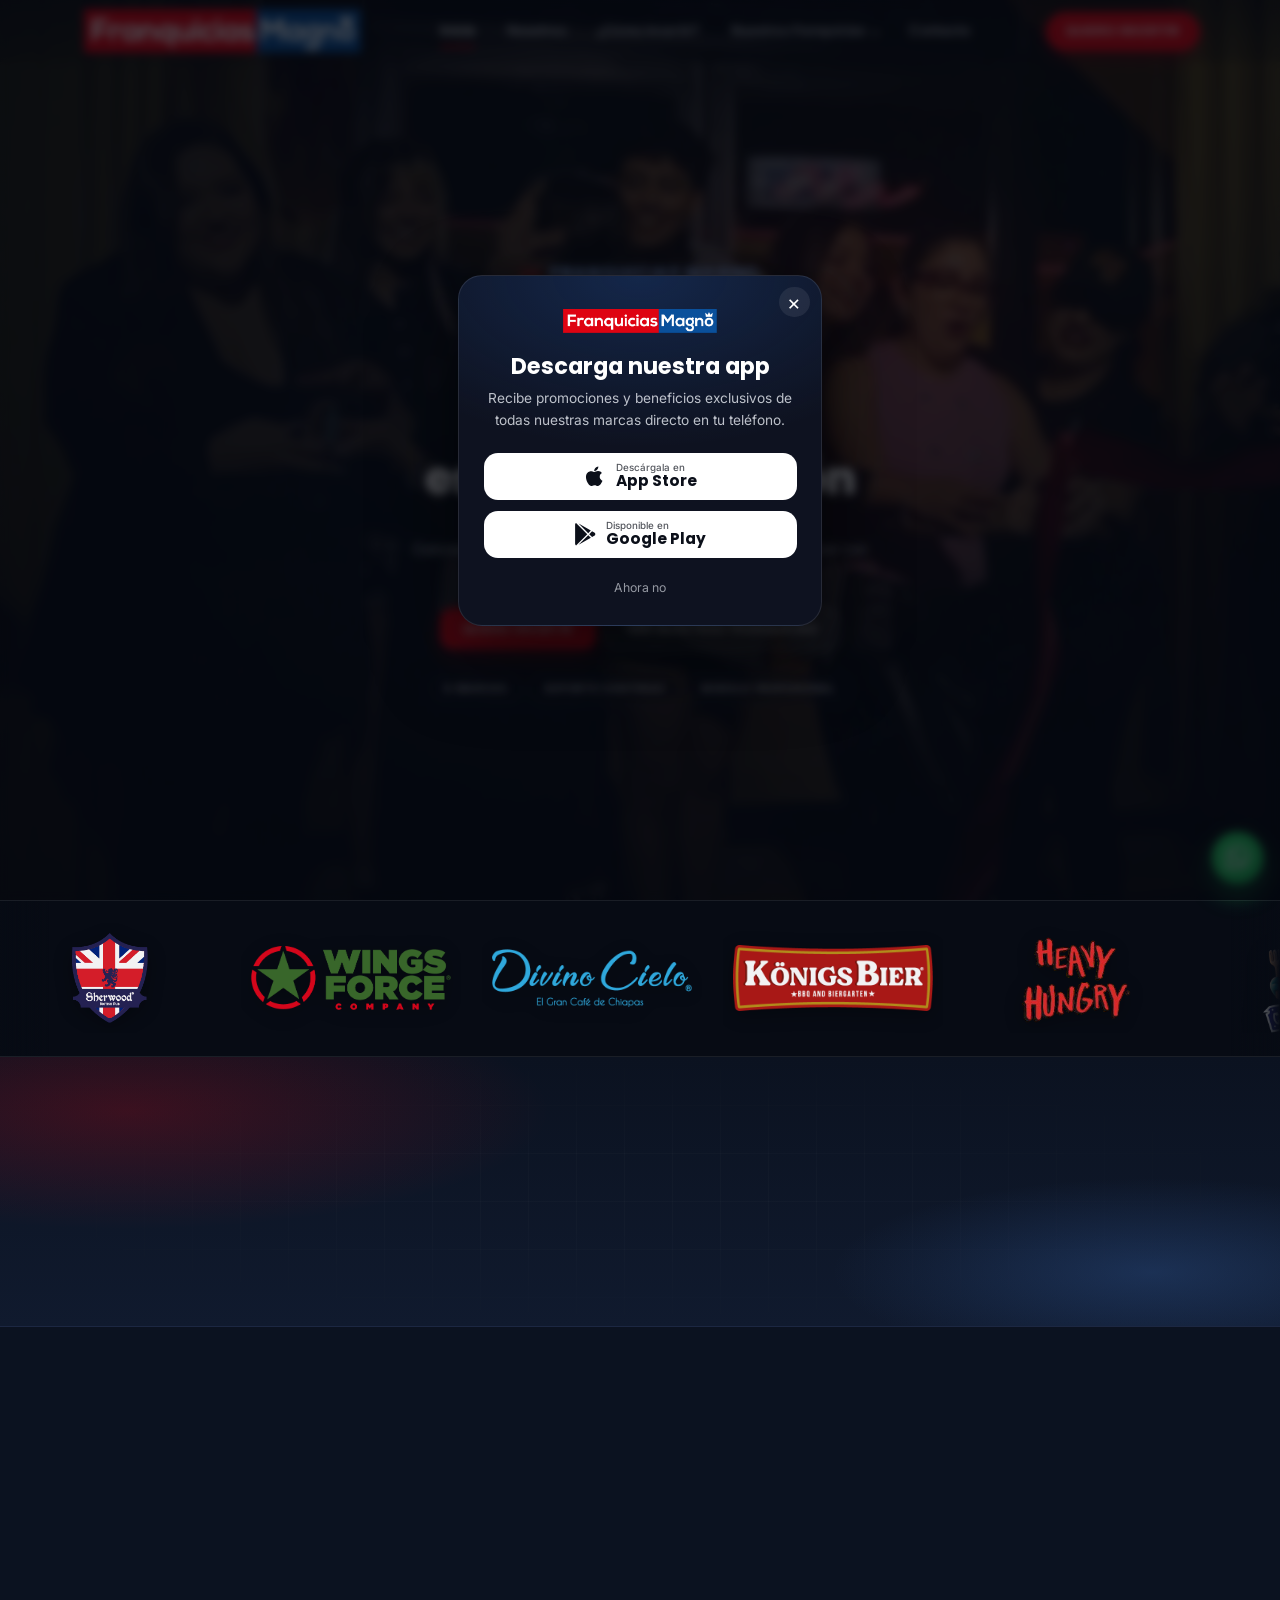
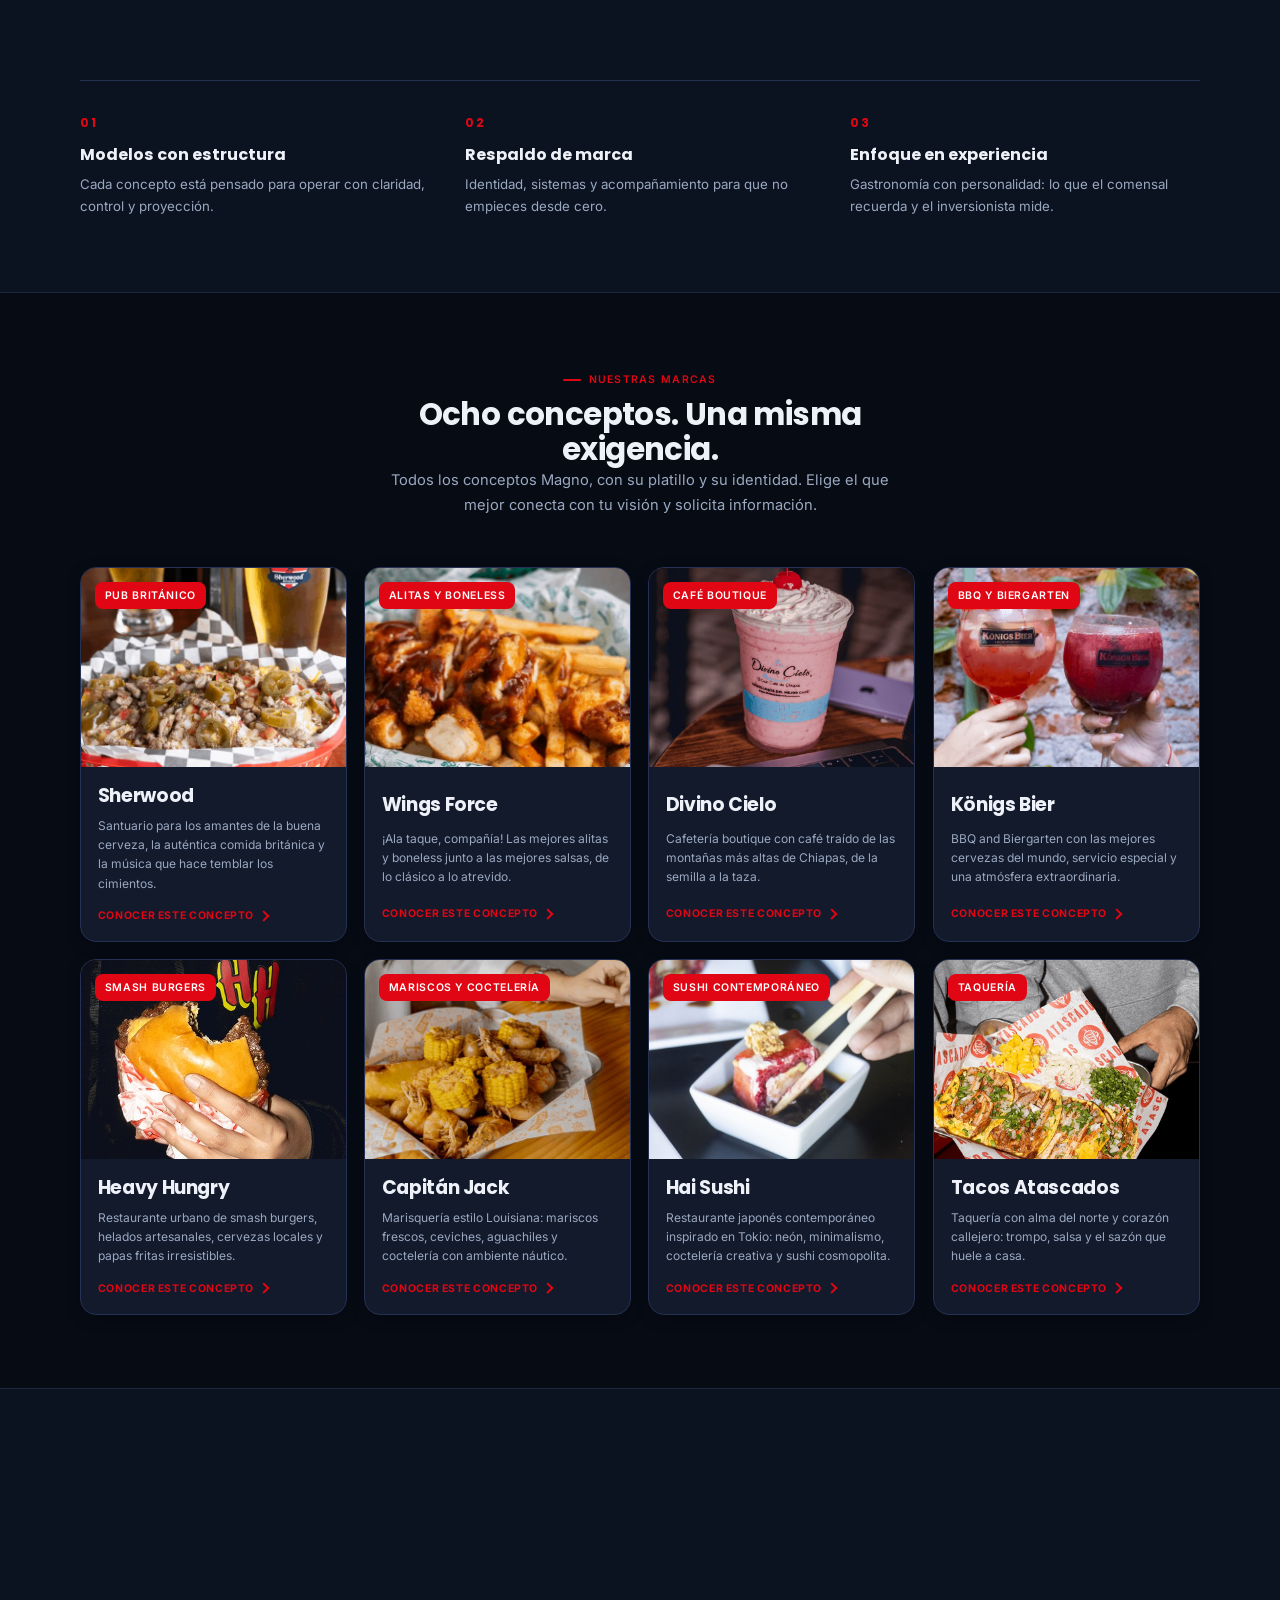
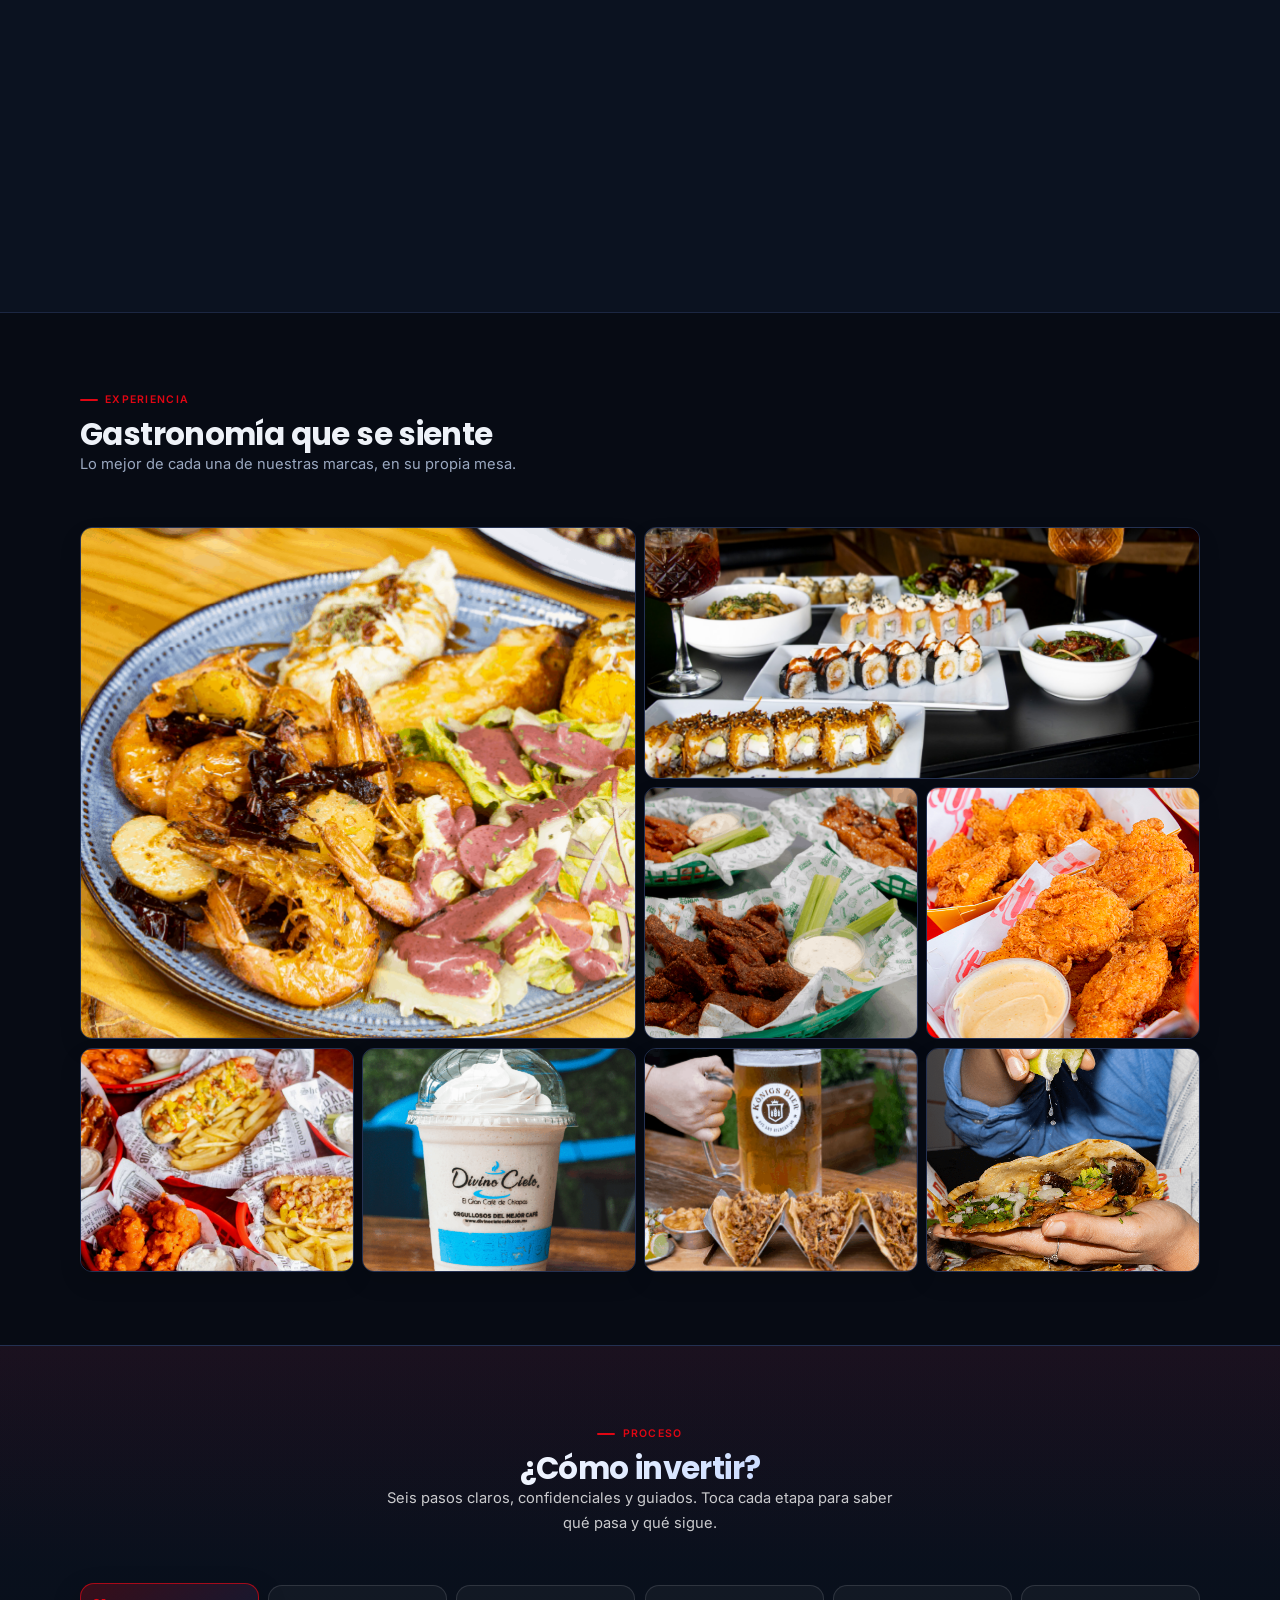
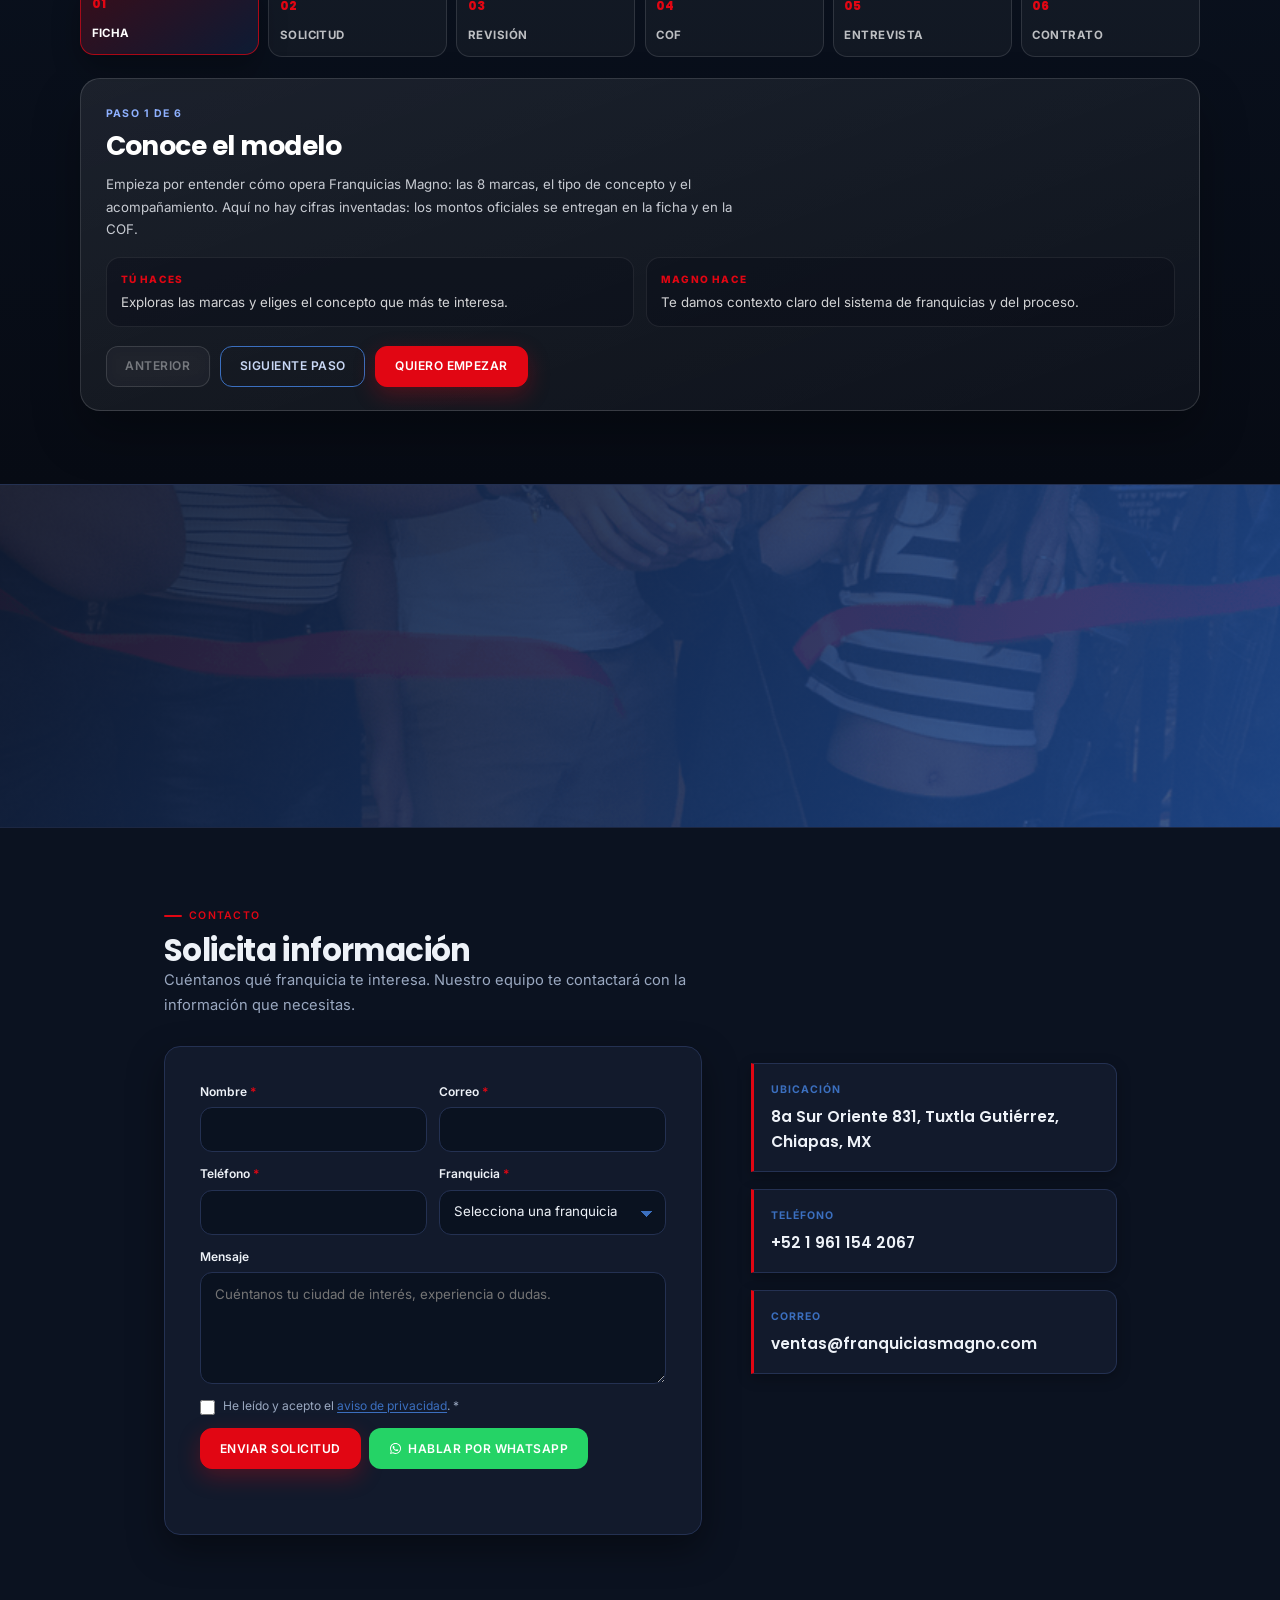
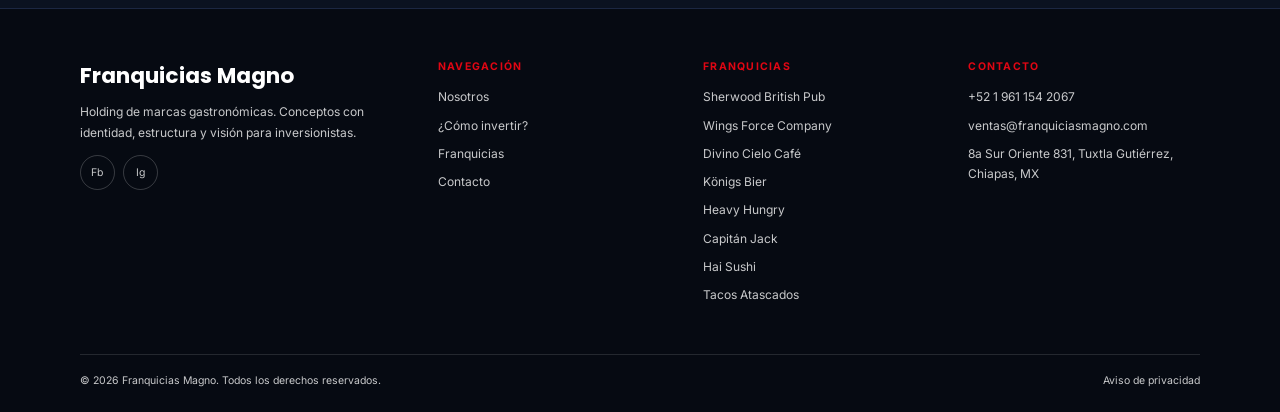
==== index.html @ da2bb9a5 "Sitio Franquicias Magno: inicio, 8 franquicias, popups de inversion y app Co-authored-by: Cursor <cu" ====
<!DOCTYPE html>
<html lang="es">
  <head>
    <meta charset="UTF-8" />
    <meta name="viewport" content="width=device-width, initial-scale=1" />
    <title>Franquicias Magno | Invierte en conceptos gastronómicos con identidad</title>
    <meta
      name="description"
      content="Franquicias Magno: holding de marcas gastronómicas con conceptos innovadores, estructura profesional y acompañamiento. Descubre 8 franquicias y solicita información."
    />
    <link rel="canonical" href="https://franquiciasmagno.com/" />

    <meta property="og:locale" content="es_ES" />
    <meta property="og:type" content="website" />
    <meta property="og:title" content="Franquicias Magno | Conceptos gastronómicos para invertir" />
    <meta
      property="og:description"
      content="Descubre marcas con identidad, estructura y visión. Solicita información sobre nuestras franquicias."
    />
    <meta property="og:url" content="https://franquiciasmagno.com/" />
    <meta property="og:site_name" content="Franquicias Magno" />
    <meta property="og:image" content="https://franquiciasmagno.com/wp-content/uploads/2025/05/Franquicias-Magno-logo-2.png" />

    <meta name="twitter:card" content="summary_large_image" />
    <meta name="twitter:title" content="Franquicias Magno" />
    <meta
      name="twitter:description"
      content="Invierte en una franquicia con identidad, estructura y visión."
    />

    <link rel="stylesheet" href="css/style.css?v=22" />
    <link rel="stylesheet" href="css/components.css?v=45" />
    <link rel="stylesheet" href="css/brands.css?v=49" />
    <link rel="stylesheet" href="css/motion.css?v=26" />
    <link rel="stylesheet" href="css/responsive.css?v=23" />
    <link rel="icon" href="assets/logos/magno-mark.png" type="image/png" />
    <link rel="preload" as="image" href="assets/images/hero/foto-inicio.png" />
    <script type="application/ld+json">
      {
        "@context": "https://schema.org",
        "@type": "Organization",
        "name": "Franquicias Magno",
        "url": "https://franquiciasmagno.com/",
        "email": "ventas@franquiciasmagno.com",
        "telephone": "+52-1-961-154-2067",
        "address": {
          "@type": "PostalAddress",
          "streetAddress": "8a Sur Oriente 831",
          "addressLocality": "Tuxtla Gutiérrez",
          "addressRegion": "Chiapas",
          "addressCountry": "MX"
        }
      }
    </script>
  </head>
  <body data-path-depth="0">
    <a class="skip-link" href="#contenido">Saltar al contenido</a>

    <header class="site-header" data-header>
      <div class="site-header__inner">
        <a class="site-header__logo" href="index.html" aria-label="Franquicias Magno — Inicio">
          <img class="site-header__logo-img" src="assets/logos/magno-logo.png" alt="Franquicias Magno" width="220" height="40" />
        </a>

        <nav class="site-nav" aria-label="Principal">
          <a class="site-nav__link" href="index.html" aria-current="page">Inicio</a>
          <a class="site-nav__link" href="#nosotros">Nosotros</a>
          <a class="site-nav__link" href="#proceso">¿Cómo invertir?</a>
          <div class="site-nav__item site-nav__item--mega" data-mega-trigger>
            <a class="site-nav__link" href="#franquicias" aria-expanded="false" aria-haspopup="true" aria-controls="mega-menu">
              Nuestras franquicias
              <span class="site-nav__chevron" aria-hidden="true"></span>
            </a>
            <div class="mega-menu" id="mega-menu" role="region" aria-label="Catálogo de franquicias">
              <div class="mega-menu__grid" data-mega-grid></div>
              <div class="mega-menu__footer">
                <p class="lead" style="margin:0;font-size:0.9rem">Ocho conceptos. Una estructura profesional.</p>
                <a class="btn btn--primary" href="#contacto" data-track="mega-cta">Quiero invertir</a>
              </div>
            </div>
          </div>
          <a class="site-nav__link" href="#contacto">Contacto</a>
        </nav>

        <a class="btn btn--primary site-header__cta" href="#contacto" data-track="header-cta" data-magnetic>Quiero invertir</a>

        <button
          class="nav-toggle"
          type="button"
          data-nav-toggle
          aria-expanded="false"
          aria-controls="mobile-nav"
          aria-label="Abrir menú"
        >
          <span class="nav-toggle__bar"></span>
        </button>
      </div>
    </header>

    <nav class="mobile-nav" id="mobile-nav" data-mobile-nav aria-label="Menú móvil">
      <ul class="mobile-nav__list">
        <li><a class="mobile-nav__link" href="index.html">Inicio</a></li>
        <li><a class="mobile-nav__link" href="#nosotros">Nosotros</a></li>
        <li><a class="mobile-nav__link" href="#proceso">¿Cómo invertir?</a></li>
        <li class="mobile-nav__item">
          <button class="mobile-nav__link" type="button" data-mobile-submenu-toggle aria-expanded="false">
            Nuestras franquicias
          </button>
          <div class="mobile-nav__sub" data-mobile-franchises></div>
        </li>
        <li><a class="mobile-nav__link" href="#contacto">Contacto</a></li>
      </ul>
      <div class="mobile-nav__cta">
        <a class="btn btn--primary" href="#contacto" data-track="mobile-cta">Quiero invertir</a>
        <a class="btn btn--whatsapp" href="#" data-whatsapp data-track="mobile-whatsapp">Hablar por WhatsApp</a>
      </div>
    </nav>

    <main id="contenido">
      <!-- HERO -->
      <section class="hero hero--immersive hero--cinematic" aria-labelledby="hero-title">
        <div class="hero__stage" data-tilt-stage>
          <div class="hero__glow hero__glow--red" aria-hidden="true"></div>
          <div class="hero__glow hero__glow--blue" aria-hidden="true"></div>
          <div class="hero__media" data-parallax>
            <video
              class="hero__video"
              autoplay
              muted
              loop
              playsinline
              preload="metadata"
              poster="assets/images/hero/foto-inicio.png"
              aria-hidden="true"
            >
              <source src="assets/images/hero/hero.webm" type="video/webm" />
            </video>
          </div>
        </div>
        <div class="hero__overlay hero__overlay--cinematic" aria-hidden="true">
          <span class="hero__vignette"></span>
          <span class="hero__grain"></span>
        </div>
        <div class="hero__panel hero__panel--cinematic">
          <div class="hero__content hero__content--animated hero__content--centered">
            <p class="hero__brand" data-hero-anim style="--hero-delay:0ms">Franquicias Magno</p>
            <h1 class="hero__title text-balance" id="hero-title" data-hero-anim style="--hero-delay:120ms">
              Invierte en una franquicia con identidad, estructura y visión
            </h1>
            <p class="hero__subtitle" data-hero-anim style="--hero-delay:260ms">
              Conceptos gastronómicos con estructura profesional para crecer con respaldo Magno.
            </p>
            <div class="btn-group btn-group--center" data-hero-anim style="--hero-delay:400ms">
              <a class="btn btn--primary btn--lg btn--pulse" href="#contacto" data-track="hero-invest" data-magnetic>Quiero invertir</a>
              <a class="btn btn--ghost btn--lg" href="#franquicias" data-track="hero-franchises">Ver nuestras franquicias</a>
            </div>
            <div class="hero__chips" data-hero-anim style="--hero-delay:560ms" aria-label="Resumen Magno">
              <span class="hero__chip">8 marcas</span>
              <span class="hero__chip">Soporte continuo</span>
              <span class="hero__chip">Modelo profesional</span>
            </div>
          </div>
        </div>
      </section>

      <!-- LOGOS CAROUSEL -->
      <section class="logo-marquee" aria-label="Nuestras marcas">
        <div class="logo-marquee__fade logo-marquee__fade--left" aria-hidden="true"></div>
        <div class="logo-marquee__fade logo-marquee__fade--right" aria-hidden="true"></div>
        <div class="logo-marquee__viewport">
          <div class="logo-marquee__track" data-logo-marquee></div>
        </div>
      </section>

      <!-- TRUST -->
      <section class="trust-bar" aria-label="Pilares de valor">
        <div class="container trust-bar__grid">
          <article class="trust-card" data-reveal data-tilt data-trust-tilt>
            <span class="trust-card__glow" aria-hidden="true"></span>
            <span class="trust-card__shine" aria-hidden="true"></span>
            <span class="trust-card__icon" aria-hidden="true">
              <svg viewBox="0 0 24 24" width="28" height="28" fill="none" stroke="currentColor" stroke-width="1.8">
                <path d="M4 7h16M4 12h10M4 17h14" />
                <circle cx="18" cy="12" r="2.2" fill="currentColor" stroke="none" />
              </svg>
            </span>
            <p class="trust-card__label">Diversidad de conceptos</p>
            <p class="trust-card__text">Ocho marcas con personalidades distintas para distintos perfiles de inversionista.</p>
          </article>
          <article class="trust-card" data-reveal data-tilt data-trust-tilt>
            <span class="trust-card__glow" aria-hidden="true"></span>
            <span class="trust-card__shine" aria-hidden="true"></span>
            <span class="trust-card__icon" aria-hidden="true">
              <svg viewBox="0 0 24 24" width="28" height="28" fill="none" stroke="currentColor" stroke-width="1.8">
                <path d="M12 3v4M8 8a4 4 0 1 0 8 0" />
                <path d="M6 20c1.2-3 3.2-4.5 6-4.5S16.8 17 18 20" />
                <path d="M4.5 14.5C3 13.8 2.2 12.4 2.2 10.8c0-2.1 1.6-3.8 3.7-3.8.4 0 .8.1 1.2.2" />
                <path d="M19.5 14.5c1.5-.7 2.3-2.1 2.3-3.7 0-2.1-1.6-3.8-3.7-3.8-.4 0-.8.1-1.2.2" />
              </svg>
            </span>
            <p class="trust-card__label">Acompañamiento</p>
            <p class="trust-card__text">Estructura de soporte desde el interés inicial hasta la operación.</p>
          </article>
          <article class="trust-card" data-reveal data-tilt data-trust-tilt>
            <span class="trust-card__glow" aria-hidden="true"></span>
            <span class="trust-card__shine" aria-hidden="true"></span>
            <span class="trust-card__icon" aria-hidden="true">
              <svg viewBox="0 0 24 24" width="28" height="28" fill="none" stroke="currentColor" stroke-width="1.8">
                <path d="M4 19V5h10l6 7-6 7H4z" />
                <path d="M8 9h5M8 13h4" />
              </svg>
            </span>
            <p class="trust-card__label">Capacitación</p>
            <p class="trust-card__text">Formación para operar con estándares de marca y consistencia.</p>
          </article>
          <article class="trust-card" data-reveal data-tilt data-trust-tilt>
            <span class="trust-card__glow" aria-hidden="true"></span>
            <span class="trust-card__shine" aria-hidden="true"></span>
            <span class="trust-card__icon" aria-hidden="true">
              <svg viewBox="0 0 24 24" width="28" height="28" fill="none" stroke="currentColor" stroke-width="1.8">
                <path d="M12 3 4 7v5c0 5 3.4 8.4 8 9 4.6-.6 8-4 8-9V7l-8-4z" />
                <path d="m9 12 2 2 4-4" />
              </svg>
            </span>
            <p class="trust-card__label">Soporte</p>
            <p class="trust-card__text">Control, administración y acompañamiento continuo de Magno.</p>
          </article>
        </div>
      </section>

      <!-- NOSOTROS -->
      <section class="section section--surface" id="nosotros" aria-labelledby="about-title">
        <div class="container about-text">
          <div class="about-text__intro" data-reveal>
            <div>
              <p class="eyebrow">Quiénes somos</p>
              <h2 class="section-heading__title" id="about-title">Construimos conceptos gastronómicos para crecer</h2>
            </div>
            <div>
              <p class="lead">
                Somos un holding de marcas con conceptos de negocio innovadores y muy buena aceptación. Gracias a nuestra infraestructura, nuestros modelos cuentan con un estricto sistema de control, soporte y administración.
              </p>
              <a class="btn btn--outline-dark" href="#contacto" data-track="about-cta">Contáctanos</a>
            </div>
          </div>
          <ul class="about-text__points" data-reveal>
            <li class="about-text__point">
              <span class="about-text__num" aria-hidden="true">01</span>
              <p class="about-text__title">Modelos con estructura</p>
              <p class="about-text__desc">Cada concepto está pensado para operar con claridad, control y proyección.</p>
            </li>
            <li class="about-text__point">
              <span class="about-text__num" aria-hidden="true">02</span>
              <p class="about-text__title">Respaldo de marca</p>
              <p class="about-text__desc">Identidad, sistemas y acompañamiento para que no empieces desde cero.</p>
            </li>
            <li class="about-text__point">
              <span class="about-text__num" aria-hidden="true">03</span>
              <p class="about-text__title">Enfoque en experiencia</p>
              <p class="about-text__desc">Gastronomía con personalidad: lo que el comensal recuerda y el inversionista mide.</p>
            </li>
          </ul>
        </div>
      </section>

      <!-- FRANQUICIAS -->
      <section class="section" id="franquicias" aria-labelledby="franchises-title">
        <div class="container">
          <div class="section-heading section-heading--center" data-reveal>
            <p class="eyebrow">Nuestras marcas</p>
            <h2 id="franchises-title">Ocho conceptos. Una misma exigencia.</h2>
            <p class="lead">Todos los conceptos Magno, con su platillo y su identidad. Elige el que mejor conecta con tu visión y solicita información.</p>
          </div>
          <div class="concept-grid" data-franchise-cards></div>
        </div>
      </section>

      <!-- POR QUÉ -->
      <section class="section section--surface" id="por-que" aria-labelledby="why-title">
        <div class="container">
          <div class="section-heading section-heading--center" data-reveal>
            <p class="eyebrow">Valor Magno</p>
            <h2 id="why-title">¿Por qué invertir con nosotros?</h2>
            <p class="lead">Porque ofrecemos conceptos diferenciados con una estructura preparada para escalar, capacitación y soporte.</p>
          </div>
          <div class="feature-grid">
            <article class="feature-card" data-reveal data-tilt>
              <svg class="feature-card__icon" viewBox="0 0 48 48" aria-hidden="true" fill="none" stroke="currentColor" stroke-width="1.5"><path d="M8 34L24 10l16 24H8z"/><path d="M18 34l6-10 6 10"/></svg>
              <h3 class="feature-card__title">Conceptos diferenciados</h3>
              <p class="feature-card__text">Marcas con identidad propia, no plantillas genéricas de comida.</p>
            </article>
            <article class="feature-card" data-reveal data-tilt>
              <svg class="feature-card__icon" viewBox="0 0 48 48" aria-hidden="true" fill="none" stroke="currentColor" stroke-width="1.5"><circle cx="24" cy="18" r="8"/><path d="M10 38c2.5-7 9-10 14-10s11.5 3 14 10"/></svg>
              <h3 class="feature-card__title">Capacitación</h3>
              <p class="feature-card__text">Formación inicial para operar con estándares de marca desde el primer día.</p>
            </article>
            <article class="feature-card" data-reveal data-tilt>
              <svg class="feature-card__icon" viewBox="0 0 48 48" aria-hidden="true" fill="none" stroke="currentColor" stroke-width="1.5"><rect x="8" y="12" width="32" height="24" rx="2"/><path d="M8 20h32M16 28h8"/></svg>
              <h3 class="feature-card__title">Soporte</h3>
              <p class="feature-card__text">Acompañamiento administrativo y operativo con sistema de control centralizado.</p>
            </article>
            <article class="feature-card" data-reveal data-tilt>
              <svg class="feature-card__icon" viewBox="0 0 48 48" aria-hidden="true" fill="none" stroke="currentColor" stroke-width="1.5"><path d="M24 8v32M16 16l8-8 8 8M14 40h20"/></svg>
              <h3 class="feature-card__title">Marketing</h3>
              <p class="feature-card__text">Estrategias y herramientas para potenciar la presencia de cada concepto.</p>
            </article>
            <article class="feature-card" data-reveal data-tilt>
              <svg class="feature-card__icon" viewBox="0 0 48 48" aria-hidden="true" fill="none" stroke="currentColor" stroke-width="1.5"><path d="M12 36V20l12-8 12 8v16"/><path d="M20 36v-8h8v8"/></svg>
              <h3 class="feature-card__title">Acompañamiento</h3>
              <p class="feature-card__text">No estarás solo: te guiamos paso a paso en preapertura, apertura y operación.</p>
            </article>
          </div>
        </div>
      </section>

      <!-- GALERÍA -->
      <section class="section" id="experiencia" aria-labelledby="gallery-title">
        <div class="container">
          <div class="section-heading" data-reveal>
            <p class="eyebrow">Experiencia</p>
            <h2 id="gallery-title">Gastronomía que se siente</h2>
            <p class="lead">Lo mejor de cada una de nuestras marcas, en su propia mesa.</p>
          </div>
          <div class="gallery-editorial">
            <figure class="gallery-editorial__item" data-reveal data-tilt>
              <img src="assets/images/franchises/capitan-jack/gallery-6.png" alt="Capitán Jack — camarones y ensalada" loading="lazy" />
            </figure>
            <figure class="gallery-editorial__item" data-reveal data-tilt>
              <img src="assets/images/franchises/hai-sushi/photo-9.jpg" alt="Hai Sushi — mesa de rollos y entradas" loading="lazy" />
            </figure>
            <figure class="gallery-editorial__item" data-reveal data-tilt>
              <img src="assets/images/franchises/wings-force/official-11.png" alt="Wings Force — alitas con apio" loading="lazy" />
            </figure>
            <figure class="gallery-editorial__item" data-reveal data-tilt>
              <img src="assets/images/franchises/heavy-hungry/official-3.png" alt="Heavy Hungry — pollo frito con aderezo" loading="lazy" />
            </figure>
            <figure class="gallery-editorial__item" data-reveal data-tilt>
              <img src="assets/images/franchises/sherwood/fotos-04.jpg" alt="Sherwood British Pub — canastas de alitas y hot dogs" loading="lazy" />
            </figure>
            <figure class="gallery-editorial__item" data-reveal data-tilt>
              <img src="assets/images/franchises/divino-cielo/official-13.png" alt="Divino Cielo Café — frappé con crema" loading="lazy" />
            </figure>
            <figure class="gallery-editorial__item" data-reveal data-tilt>
              <img src="assets/images/franchises/konigs-bier/official-13.png" alt="Königs Bier — cerveza y tacos" loading="lazy" />
            </figure>
            <figure class="gallery-editorial__item" data-reveal data-tilt>
              <img src="assets/images/franchises/tacos-atascados/mesa-2.png" alt="Tacos Atascados — taco con limón" loading="lazy" />
            </figure>
          </div>
        </div>
      </section>

      <!-- PROCESO -->
      <section class="section section--dark" id="proceso" aria-labelledby="process-title">
        <div class="container">
          <div class="section-heading section-heading--center" data-reveal>
            <p class="eyebrow">Proceso</p>
            <h2 id="process-title">¿Cómo invertir?</h2>
            <p class="lead">Seis pasos claros, confidenciales y guiados. Toca cada etapa para saber qué pasa y qué sigue.</p>
          </div>

          <div class="invest-flow" data-invest-flow data-reveal>
            <div class="invest-flow__steps" role="tablist" aria-label="Pasos para invertir"></div>
            <div class="invest-flow__panel">
              <p class="invest-flow__kicker" data-invest-kicker>Paso 1 de 6</p>
              <h3 class="invest-flow__title" data-invest-title></h3>
              <p class="invest-flow__text" data-invest-text></p>
              <div class="invest-flow__cols">
                <div>
                  <p class="invest-flow__col-label">Tú haces</p>
                  <p class="invest-flow__col-text" data-invest-you></p>
                </div>
                <div>
                  <p class="invest-flow__col-label">Magno hace</p>
                  <p class="invest-flow__col-text" data-invest-magno></p>
                </div>
              </div>
              <div class="invest-flow__actions">
                <button class="btn btn--ghost" type="button" data-invest-prev>Anterior</button>
                <button class="btn btn--secondary" type="button" data-invest-next>Siguiente paso</button>
                <a class="btn btn--primary" href="#contacto" data-track="process-cta">Quiero empezar</a>
              </div>
            </div>
          </div>
        </div>
      </section>

      <!-- CTA -->
      <section class="cta-band" aria-labelledby="cta-title">
        <div class="cta-band__media">
          <img src="assets/images/hero/foto-inicio.png" alt="" loading="lazy" width="1200" height="1600" />
        </div>
        <div class="cta-band__overlay" aria-hidden="true"></div>
        <div class="cta-band__content" data-reveal>
          <p class="eyebrow">Siguiente paso</p>
          <h2 class="cta-band__title" id="cta-title">Tu próxima inversión puede comenzar aquí.</h2>
          <a class="btn btn--primary btn--lg" href="#contacto" data-track="cta-band" data-magnetic>Quiero información</a>
        </div>
      </section>

      <!-- CONTACTO -->
      <section class="section section--surface" id="contacto" aria-labelledby="contact-title">
        <div class="container form-section">
          <div data-reveal>
            <p class="eyebrow">Contacto</p>
            <h2 id="contact-title">Solicita información</h2>
            <p class="lead" style="margin-bottom:2rem">
              Cuéntanos qué franquicia te interesa. Nuestro equipo te contactará con la información que necesitas.
            </p>
            <form class="lead-form" data-lead-form data-form-source="home" data-track="lead-form-home" data-reveal>
              <div class="form-row form-row--2">
                <div class="form-field">
                  <label for="name">Nombre <span class="req">*</span></label>
                  <input id="name" name="name" type="text" autocomplete="name" required />
                  <span class="form-field__error">Campo requerido</span>
                </div>
                <div class="form-field">
                  <label for="email">Correo <span class="req">*</span></label>
                  <input id="email" name="email" type="email" autocomplete="email" required />
                  <span class="form-field__error">Campo requerido</span>
                </div>
              </div>
              <div class="form-row form-row--2">
                <div class="form-field">
                  <label for="phone">Teléfono <span class="req">*</span></label>
                  <input id="phone" name="phone" type="tel" autocomplete="tel" required />
                  <span class="form-field__error">Campo requerido</span>
                </div>
                <div class="form-field">
                  <label for="franchise">Franquicia <span class="req">*</span></label>
                  <select id="franchise" name="franchise" data-franchise-select required></select>
                  <span class="form-field__error">Campo requerido</span>
                </div>
              </div>
              <div class="form-field">
                <label for="message">Mensaje</label>
                <textarea id="message" name="message" placeholder="Cuéntanos tu ciudad de interés, experiencia o dudas."></textarea>
                <span class="form-field__error">Campo requerido</span>
              </div>
              <div class="form-check">
                <input id="privacy" name="privacy" type="checkbox" value="1" required />
                <label for="privacy">
                  He leído y acepto el <a href="aviso-de-privacidad.html">aviso de privacidad</a>. <span class="req">*</span>
                  <span class="form-field__error">Debes aceptar el aviso de privacidad.</span>
                </label>
              </div>
              <div class="form-actions">
                <button class="btn btn--primary" type="submit" data-track="form-submit">Enviar solicitud</button>
                <a class="btn btn--whatsapp" href="#" data-whatsapp data-track="form-whatsapp">Hablar por WhatsApp</a>
              </div>
              <p class="form-status" data-form-status role="status" aria-live="polite"></p>
            </form>
          </div>
          <aside class="contact-aside" data-reveal>
            <div class="contact-aside__card">
              <p class="contact-aside__label">Ubicación</p>
              <p class="contact-aside__value" data-contact-address></p>
            </div>
            <div class="contact-aside__card">
              <p class="contact-aside__label">Teléfono</p>
              <p class="contact-aside__value"><a data-contact-phone href="tel:+5219611542067"></a></p>
            </div>
            <div class="contact-aside__card">
              <p class="contact-aside__label">Correo</p>
              <p class="contact-aside__value"><a data-contact-email href="mailto:ventas@franquiciasmagno.com"></a></p>
            </div>
          </aside>
        </div>
      </section>
    </main>

    <footer class="site-footer">
      <div class="container site-footer__grid">
        <div>
          <p class="site-footer__brand-name">Franquicias Magno</p>
          <p class="site-footer__text">
            Holding de marcas gastronómicas. Conceptos con identidad, estructura y visión para inversionistas.
          </p>
          <div class="social-links">
            <a href="https://www.facebook.com/" aria-label="Facebook" data-track="social-facebook">Fb</a>
            <a href="https://www.instagram.com/" aria-label="Instagram" data-track="social-instagram">Ig</a>
          </div>
        </div>
        <div>
          <p class="site-footer__title">Navegación</p>
          <div class="site-footer__links">
            <a href="#nosotros">Nosotros</a>
            <a href="#proceso">¿Cómo invertir?</a>
            <a href="#franquicias">Franquicias</a>
            <a href="#contacto">Contacto</a>
          </div>
        </div>
        <div>
          <p class="site-footer__title">Franquicias</p>
          <div class="site-footer__links">
            <a href="franquicias/sherwood-british-pub.html">Sherwood British Pub</a>
            <a href="franquicias/wings-force-company.html">Wings Force Company</a>
            <a href="franquicias/divino-cielo-cafe.html">Divino Cielo Café</a>
            <a href="franquicias/konigs-bier.html">Königs Bier</a>
            <a href="franquicias/heavy-hungry.html">Heavy Hungry</a>
            <a href="franquicias/capitan-jack.html">Capitán Jack</a>
            <a href="franquicias/hai-sushi.html">Hai Sushi</a>
            <a href="franquicias/tacos-atascados.html">Tacos Atascados</a>
          </div>
        </div>
        <div>
          <p class="site-footer__title">Contacto</p>
          <div class="site-footer__links">
            <a data-contact-phone href="tel:+5219611542067"></a>
            <a data-contact-email href="mailto:ventas@franquiciasmagno.com"></a>
            <span data-contact-address></span>
          </div>
        </div>
      </div>
      <div class="container site-footer__bottom">
        <p>&copy; <span data-year></span> Franquicias Magno. Todos los derechos reservados.</p>
        <a href="aviso-de-privacidad.html">Aviso de privacidad</a>
      </div>
    </footer>

    <a class="whatsapp-float" href="#" data-whatsapp aria-label="Contactar por WhatsApp" data-track="whatsapp-float">
      <svg viewBox="0 0 448 512" aria-hidden="true"><path d="M380.9 97.1C339 55.1 283.2 32 223.9 32c-122.4 0-222 99.6-222 222 0 39.1 10.2 77.3 29.6 111L0 480l117.7-30.9c32.4 17.7 68.9 27 106.1 27h.1c122.3 0 224.1-99.6 224.1-222 0-59.3-25.2-115-67.1-157zm-157 341.6c-33.2 0-65.7-8.9-94-25.7l-6.7-4-69.8 18.3L72 359.2l-4.4-7c-18.5-29.4-28.2-63.3-28.2-98.2 0-101.7 82.8-184.5 184.6-184.5 49.3 0 95.6 19.2 130.4 54.1 34.8 34.9 56.2 81.2 56.1 130.5 0 101.8-84.9 184.6-186.6 184.6zm101.2-138.2c-5.5-2.8-32.8-16.2-37.9-18-5.1-1.9-8.8-2.8-12.5 2.8-3.7 5.6-14.3 18-17.6 21.8-3.2 3.7-6.5 4.2-12 1.4-32.6-16.3-54-29.1-75.5-66-5.7-9.8 5.7-9.1 16.3-30.3 1.8-3.7.9-6.9-.5-9.7-1.4-2.8-12.5-30.1-17.1-41.2-4.5-10.8-9.1-9.3-12.5-9.5-3.2-.2-6.9-.2-10.6-.2-3.7 0-9.7 1.4-14.8 6.9-5.1 5.6-19.4 19-19.4 46.3 0 27.3 19.9 53.7 22.6 57.4 2.8 3.7 39.1 59.7 94.8 83.8 35.2 15.2 49 16.5 66.6 13.9 10.7-1.6 32.8-13.4 37.4-26.4 4.6-13 4.6-24.1 3.2-26.4-1.3-2.5-5-3.9-10.5-6.6z"/></svg>
    </a>

    <script src="js/config.js?v=21"></script>
    <script src="js/franchises.js?v=39"></script>
    <script src="js/navigation.js?v=22"></script>
    <script src="js/animations.js?v=21"></script>
    <script src="js/forms.js?v=19"></script>
    <script src="js/invest-modal.js?v=2"></script>
    <script src="js/app-popup.js?v=1"></script>
    <script src="js/main.js?v=43"></script>
  </body>
</html>
---- css/style.css ----
/* ==========================================================================
   Franquicias Magno — Design tokens (Rojo / Azul corporativo)
   ========================================================================== */

@import url("https://fonts.googleapis.com/css2?family=Inter:wght@400;500;600;700&family=Poppins:wght@600;700;800&display=swap");

:root {
  /* Paleta oficial del logo — Dark Magno */
  --color-primary-red: #e10613;
  --color-primary-red-hover: #ff2a36;
  --color-primary-blue: #3b6fbf;
  --color-primary-blue-hover: #2a56a0;
  --color-dark: #060a12;
  --color-text: #eef2f8;
  --color-text-muted: #9aa8c0;
  --color-bg: #070b14;
  --color-bg-soft: #0e1524;
  --color-border: #243152;
  --color-white: #ffffff;
  --color-surface: #121a2c;

  /* Aliases compatibilidad */
  --color-primary: var(--color-primary-blue);
  --color-secondary: var(--color-primary-blue-hover);
  --color-accent: var(--color-primary-red);
  --color-accent-hover: var(--color-primary-red-hover);
  --color-light: var(--color-white);
  --color-background: var(--color-bg);
  --color-muted: var(--color-text-muted);
  --color-overlay: rgba(6, 10, 18, 0.62);
  --color-success: #34d399;
  --color-error: #f87171;
  --color-whatsapp: #25d366;
  --color-whatsapp-hover: #1ebe57;

  --font-heading: "Poppins", "Segoe UI", sans-serif;
  --font-body: "Inter", "Segoe UI", sans-serif;
  --font-display: var(--font-heading);

  --fs-xs: clamp(0.68rem, 0.66rem + 0.1vw, 0.75rem);
  --fs-sm: clamp(0.78rem, 0.76rem + 0.14vw, 0.86rem);
  --fs-base: clamp(0.88rem, 0.86rem + 0.14vw, 0.95rem);
  --fs-md: clamp(0.95rem, 0.92rem + 0.2vw, 1.05rem);
  --fs-lg: clamp(1.05rem, 0.98rem + 0.4vw, 1.25rem);
  --fs-xl: clamp(1.2rem, 1.05rem + 0.8vw, 1.65rem);
  --fs-2xl: clamp(1.5rem, 1.2rem + 1.25vw, 2.2rem);
  --fs-3xl: clamp(1.75rem, 1.35rem + 1.7vw, 2.9rem);

  --lh-tight: 1.15;
  --lh-snug: 1.3;
  --lh-base: 1.65;
  --fw-regular: 400;
  --fw-medium: 500;
  --fw-semibold: 600;
  --fw-bold: 700;

  --space-1: 0.2rem;
  --space-2: 0.4rem;
  --space-3: 0.6rem;
  --space-4: 0.85rem;
  --space-5: 1.2rem;
  --space-6: 1.65rem;
  --space-7: 2.4rem;
  --space-8: 3.5rem;
  --space-9: 4.75rem;
  --space-10: 6.25rem;

  --container-sm: 40rem;
  --container-md: 48rem;
  --container-lg: 72rem;
  --container-xl: 80rem;
  --container-pad: clamp(1rem, 3.2vw, 2rem);
  --header-h: 4.5rem;
  --header-h-scrolled: 3.9rem;

  --radius-sm: 8px;
  --radius-md: 12px;
  --radius-lg: 16px;
  --radius-xl: 24px;

  --shadow-sm: 0 4px 14px rgba(0, 0, 0, 0.28);
  --shadow-md: 0 14px 36px rgba(0, 0, 0, 0.4);
  --shadow-lg: 0 28px 60px rgba(0, 0, 0, 0.55);
  --shadow-glow-red: 0 12px 40px rgba(225, 6, 19, 0.35);
  --shadow-glow-blue: 0 12px 40px rgba(59, 111, 191, 0.3);
  --shadow-focus: 0 0 0 3px rgba(225, 6, 19, 0.35);

  --ease-out: cubic-bezier(0.22, 1, 0.36, 1);
  --ease-in-out: cubic-bezier(0.65, 0, 0.35, 1);
  --duration-fast: 200ms;
  --duration-base: 360ms;
  --duration-slow: 520ms;

  --brand-primary: var(--color-primary-blue);
  --brand-secondary: var(--color-primary-blue-hover);
  --brand-accent: var(--color-primary-red);
}

*,
*::before,
*::after {
  box-sizing: border-box;
  margin: 0;
  padding: 0;
}

html {
  font-size: 87.5%; /* base más compacta; el resto baja ~80% vía tokens */
  scroll-behavior: smooth;
  scroll-padding-top: calc(var(--header-h) + 1rem);
  overflow-x: clip;
  width: 100%;
}

body {
  font-family: var(--font-body);
  font-size: var(--fs-base);
  font-weight: var(--fw-regular);
  line-height: var(--lh-base);
  color: var(--color-text);
  background-color: var(--color-bg);
  background-image:
    radial-gradient(ellipse 80% 50% at 0% -10%, rgba(225, 6, 19, 0.14), transparent 50%),
    radial-gradient(ellipse 70% 45% at 100% 0%, rgba(59, 111, 191, 0.16), transparent 50%),
    radial-gradient(ellipse 50% 40% at 50% 100%, rgba(31, 78, 153, 0.1), transparent 55%);
  background-attachment: fixed;
  -webkit-font-smoothing: antialiased;
  text-rendering: optimizeLegibility;
  overflow-x: clip;
  width: 100%;
  max-width: 100%;
}

img,
picture,
svg,
video {
  display: block;
  max-width: 100%;
  height: auto;
}

a {
  color: inherit;
  text-decoration: none;
}

button,
input,
select,
textarea {
  font: inherit;
  color: inherit;
}

ul,
ol {
  list-style: none;
}

address {
  font-style: normal;
}

:focus-visible {
  outline: 2px solid var(--color-primary-red);
  outline-offset: 3px;
}

.skip-link {
  position: absolute;
  top: -100%;
  left: var(--space-4);
  z-index: 10000;
  padding: var(--space-3) var(--space-4);
  background: var(--color-primary-red);
  color: var(--color-white);
  border-radius: var(--radius-sm);
  font-weight: var(--fw-semibold);
}

.skip-link:focus {
  top: var(--space-4);
}

.container {
  width: min(100% - (var(--container-pad) * 2), var(--container-xl));
  margin-inline: auto;
}

.container--narrow {
  width: min(100% - (var(--container-pad) * 2), var(--container-md));
  margin-inline: auto;
}

.section {
  padding-block: clamp(3.25rem, 6.5vw, 5.25rem);
  position: relative;
  background: transparent;
}

.section--dark {
  background:
    linear-gradient(180deg, rgba(225, 6, 19, 0.08), transparent 30%),
    linear-gradient(180deg, #0a1220, #070b14);
  color: var(--color-text);
  border-block: 1px solid var(--color-border);
}

.section--surface {
  background: rgba(14, 21, 36, 0.78);
  border-block: 1px solid rgba(36, 49, 82, 0.7);
}

.section--accent {
  background: linear-gradient(135deg, #0f1b33 0%, #1f4e99 55%, #0a1220 100%);
  color: var(--color-text);
}

h1,
h2,
h3,
h4,
.heading-display {
  font-family: var(--font-heading);
  font-weight: 700;
  line-height: var(--lh-tight);
  letter-spacing: -0.02em;
  color: var(--color-text);
}

h1,
.heading-1 {
  font-size: var(--fs-3xl);
}

h2,
.heading-2 {
  font-size: var(--fs-2xl);
}

h3,
.heading-3 {
  font-size: var(--fs-xl);
  line-height: var(--lh-snug);
}

h4,
.heading-4 {
  font-size: var(--fs-lg);
  line-height: var(--lh-snug);
}

.eyebrow {
  display: inline-flex;
  align-items: center;
  gap: 0.55rem;
  font-family: var(--font-body);
  font-size: var(--fs-xs);
  font-weight: 600;
  letter-spacing: 0.12em;
  text-transform: uppercase;
  color: var(--color-primary-red);
  margin-bottom: var(--space-3);
}

.eyebrow::before {
  content: "";
  width: 1.25rem;
  height: 2px;
  background: var(--color-primary-red);
  border-radius: 2px;
}

.lead {
  font-size: var(--fs-md);
  line-height: 1.7;
  color: var(--color-text-muted);
  max-width: 38rem;
}

.section--dark .lead,
.section--accent .lead {
  color: rgba(255, 255, 255, 0.78);
}

.section-heading {
  margin-bottom: clamp(2.25rem, 5vw, 3.5rem);
  max-width: 42rem;
}

.section-heading--center {
  text-align: center;
  margin-inline: auto;
}

.section-heading--center .lead {
  margin-inline: auto;
}

.section-heading--center .eyebrow {
  justify-content: center;
}

.section-heading__title {
  margin-bottom: var(--space-4);
  color: var(--color-text);
}

.text-balance {
  text-wrap: balance;
}

.sr-only {
  position: absolute;
  width: 1px;
  height: 1px;
  padding: 0;
  margin: -1px;
  overflow: hidden;
  clip: rect(0, 0, 0, 0);
  white-space: nowrap;
  border: 0;
}

.media-placeholder {
  background:
    linear-gradient(145deg, rgba(31, 78, 153, 0.18), transparent 50%),
    linear-gradient(to bottom, #dce6f5, #b8c9e4);
  position: relative;
  overflow: hidden;
}

.media-placeholder::after {
  content: "";
  position: absolute;
  inset: 0;
  background:
    radial-gradient(circle at 30% 20%, rgba(225, 6, 19, 0.12), transparent 40%),
    radial-gradient(circle at 80% 80%, rgba(31, 78, 153, 0.16), transparent 40%);
  pointer-events: none;
}

[data-reveal] {
  opacity: 0;
  transform: translate3d(0, 40px, -40px) rotateX(8deg) scale(0.97);
  transform-origin: 50% 100%;
  transition:
    opacity 0.85s cubic-bezier(0.22, 1, 0.36, 1),
    transform 0.85s cubic-bezier(0.22, 1, 0.36, 1);
  will-change: transform, opacity;
}

[data-reveal="left"] {
  transform: translate3d(-48px, 18px, -24px) rotateY(10deg);
  transform-origin: 0 50%;
}

[data-reveal="right"] {
  transform: translate3d(48px, 18px, -24px) rotateY(-10deg);
  transform-origin: 100% 50%;
}

[data-reveal="up"] {
  transform: translate3d(0, 56px, 0) scale(0.96);
}

[data-reveal].is-visible {
  opacity: 1;
  transform: none;
}

@media (prefers-reduced-motion: reduce) {
  html {
    scroll-behavior: auto;
  }

  *,
  *::before,
  *::after {
    animation-duration: 0.01ms !important;
    animation-iteration-count: 1 !important;
    transition-duration: 0.01ms !important;
  }

  [data-reveal] {
    opacity: 1;
    transform: none;
  }
}
---- css/components.css ----
﻿/* ==========================================================================
   Components — Corporate Red / Blue Magno
   ========================================================================== */

/* Buttons */
.btn {
  --btn-bg: var(--color-primary-blue);
  --btn-color: var(--color-white);
  --btn-border: transparent;
  --btn-hover-bg: var(--color-primary-blue-hover);
  --btn-hover-color: var(--color-white);

  display: inline-flex;
  align-items: center;
  justify-content: center;
  gap: var(--space-2);
  min-height: 2.55rem;
  padding: 0.7rem 1.35rem;
  border: 1.5px solid var(--btn-border);
  border-radius: var(--radius-md);
  background: var(--btn-bg);
  color: var(--btn-color);
  font-family: var(--font-body);
  font-size: var(--fs-sm);
  font-weight: 600;
  letter-spacing: 0.04em;
  text-transform: uppercase;
  cursor: pointer;
  transition:
    background var(--duration-base) var(--ease-out),
    color var(--duration-base) var(--ease-out),
    border-color var(--duration-base) var(--ease-out),
    transform var(--duration-fast) var(--ease-out),
    box-shadow var(--duration-base) var(--ease-out);
  text-align: center;
  white-space: nowrap;
}

.btn:hover {
  background: var(--btn-hover-bg);
  color: var(--btn-hover-color);
}

.btn:active {
  transform: translateY(1px);
}

.btn:disabled,
.btn.is-loading {
  opacity: 0.65;
  cursor: not-allowed;
  pointer-events: none;
}

.btn--primary {
  --btn-bg: var(--color-primary-red);
  --btn-color: var(--color-white);
  --btn-border: var(--color-primary-red);
  --btn-hover-bg: var(--color-primary-red-hover);
  --btn-hover-color: var(--color-white);
  box-shadow: 0 8px 22px rgba(225, 6, 19, 0.28);
}

.btn--primary:hover {
  box-shadow: 0 8px 20px rgba(196, 0, 15, 0.28);
}

.btn--secondary {
  --btn-bg: transparent;
  --btn-color: #c9d8f5;
  --btn-border: var(--color-primary-blue);
  --btn-hover-bg: rgba(59, 111, 191, 0.18);
  --btn-hover-color: #fff;
}

.btn--outline {
  --btn-bg: transparent;
  --btn-color: #c9d8f5;
  --btn-border: var(--color-primary-blue);
  --btn-hover-bg: rgba(59, 111, 191, 0.18);
  --btn-hover-color: #fff;
}

.btn--outline-dark {
  --btn-bg: transparent;
  --btn-color: #c9d8f5;
  --btn-border: var(--color-primary-blue);
  --btn-hover-bg: var(--color-primary-blue);
  --btn-hover-color: #fff;
}

.btn--whatsapp {
  --btn-bg: var(--color-whatsapp);
  --btn-color: #fff;
  --btn-border: transparent;
  --btn-hover-bg: var(--color-whatsapp-hover);
  --btn-hover-color: #fff;
}

.btn--ghost {
  --btn-bg: rgba(255, 255, 255, 0.06);
  --btn-color: #fff;
  --btn-border: rgba(255, 255, 255, 0.35);
  --btn-hover-bg: rgba(255, 255, 255, 0.14);
  --btn-hover-color: #fff;
  backdrop-filter: blur(8px);
  -webkit-backdrop-filter: blur(8px);
}

.btn--lg {
  min-height: 2.85rem;
  padding-inline: 1.55rem;
}

.btn-group {
  display: flex;
  flex-wrap: wrap;
  gap: var(--space-3);
  align-items: center;
}

.btn[data-magnetic] {
  will-change: transform;
}

/* Header */
.site-header {
  position: fixed;
  inset: 0 0 auto;
  z-index: 1000;
  height: var(--header-h);
  overflow: visible;
  background: transparent;
  border-bottom: 1px solid transparent;
  transition:
    height var(--duration-base) var(--ease-out),
    border-color var(--duration-base) var(--ease-out);
}

.site-header::before {
  content: "";
  position: absolute;
  inset: 0;
  z-index: 0;
  pointer-events: none;
  background: linear-gradient(180deg, rgba(7, 11, 20, 0.55), rgba(7, 11, 20, 0.2));
  transition:
    background var(--duration-base) var(--ease-out),
    backdrop-filter var(--duration-base) var(--ease-out);
}

.site-header__inner {
  position: relative;
  z-index: 1;
  display: flex;
  align-items: center;
  justify-content: space-between;
  gap: var(--space-4);
  height: 100%;
  width: min(100% - (var(--container-pad) * 2), var(--container-xl));
  max-width: 100%;
  margin-inline: auto;
  padding-inline: 0;
  box-sizing: border-box;
  overflow: visible;
}

.site-header__logo {
  display: flex;
  align-items: center;
  gap: var(--space-3);
  flex-shrink: 0;
  z-index: 1002;
  padding: 0.25rem;
  border-radius: var(--radius-md);
  transition: transform var(--duration-fast), filter var(--duration-fast);
}

.site-header__logo:hover {
  transform: translateY(-1px);
  filter: drop-shadow(0 0 12px rgba(225, 6, 19, 0.35));
}

.site-header__logo-img {
  height: 2.5rem;
  width: auto;
  display: block;
}

.site-header__logo-mark {
  display: none;
}

.site-header__logo-text {
  display: none;
}

.site-nav {
  display: none;
  align-items: center;
  gap: 0.35rem;
  margin-inline: auto;
  padding: 0;
  background: transparent;
  border: none;
  overflow: visible;
}

.site-nav__link {
  position: relative;
  padding: 0.65rem 0.95rem;
  font-size: var(--fs-base);
  font-weight: 600;
  letter-spacing: 0.01em;
  color: rgba(238, 242, 248, 0.78);
  border-radius: 8px;
  transition: color var(--duration-fast);
}

.site-nav__link::after {
  content: "";
  position: absolute;
  left: 0.95rem;
  right: 0.95rem;
  bottom: 0.2rem;
  height: 2px;
  background: var(--color-primary-red);
  border-radius: 2px;
  transform: scaleX(0);
  transform-origin: left center;
  transition: transform var(--duration-base) var(--ease-out);
}

.site-nav__link:hover,
.site-nav__link[aria-current="page"] {
  color: #fff;
  background: transparent;
}

.site-nav__link:hover::after,
.site-nav__link[aria-current="page"]::after {
  transform: scaleX(1);
}

.site-nav__item {
  position: relative;
}

.site-nav__item--mega > .site-nav__link {
  display: inline-flex;
  align-items: center;
  gap: 0.4rem;
}

.site-nav__chevron {
  width: 0.5rem;
  height: 0.5rem;
  border-right: 1.5px solid currentColor;
  border-bottom: 1.5px solid currentColor;
  transform: rotate(45deg) translateY(-1px);
  transition: transform var(--duration-fast);
}

.site-nav__item--mega.is-open .site-nav__chevron,
.site-nav__item--mega:focus-within .site-nav__chevron {
  transform: rotate(225deg) translateY(-1px);
}

.site-header__cta {
  display: none;
  flex-shrink: 0;
  min-height: 2.6rem;
  padding: 0.6rem 1.35rem;
  border-radius: 999px;
  font-size: var(--fs-sm);
  letter-spacing: 0.06em;
  box-shadow: 0 6px 18px rgba(225, 6, 19, 0.3);
}

.site-header.is-scrolled,
.site-header.is-solid {
  border-bottom-color: rgba(36, 49, 82, 0.85);
  height: var(--header-h-scrolled);
}

.site-header.is-scrolled::before,
.site-header.is-solid::before {
  background: rgba(7, 11, 20, 0.88);
  backdrop-filter: blur(16px) saturate(1.2);
  -webkit-backdrop-filter: blur(16px) saturate(1.2);
  box-shadow: 0 10px 30px rgba(0, 0, 0, 0.35);
}

.site-header.is-scrolled::after,
.site-header.is-solid::after {
  content: "";
  position: absolute;
  left: 0;
  right: 0;
  bottom: -1px;
  height: 1px;
  background: rgba(255, 255, 255, 0.08);
  opacity: 1;
}

.site-header.is-open::before {
  background: #070b14;
  backdrop-filter: blur(12px);
}

.nav-toggle {
  width: 2.85rem;
  height: 2.85rem;
  border: 1px solid rgba(255, 255, 255, 0.12);
  border-radius: 999px;
  background: rgba(255, 255, 255, 0.04);
  cursor: pointer;
  display: grid;
  place-items: center;
  z-index: 1002;
  transition: background var(--duration-fast), border-color var(--duration-fast);
}

.nav-toggle:hover {
  background: rgba(255, 255, 255, 0.08);
  border-color: rgba(225, 6, 19, 0.45);
}

.nav-toggle__bar {
  display: block;
  width: 1.35rem;
  height: 2px;
  background: var(--color-text);
  position: relative;
  transition: background var(--duration-fast);
}

.nav-toggle__bar::before,
.nav-toggle__bar::after {
  content: "";
  position: absolute;
  left: 0;
  width: 100%;
  height: 2px;
  background: inherit;
  transition: transform var(--duration-base) var(--ease-out), top var(--duration-base);
}

.nav-toggle__bar::before {
  top: -6px;
}

.nav-toggle__bar::after {
  top: 6px;
}

.nav-toggle[aria-expanded="true"] .nav-toggle__bar {
  background: transparent;
}

.nav-toggle[aria-expanded="true"] .nav-toggle__bar::before {
  top: 0;
  transform: rotate(45deg);
  background: var(--color-text);
}

.nav-toggle[aria-expanded="true"] .nav-toggle__bar::after {
  top: 0;
  transform: rotate(-45deg);
  background: var(--color-text);
}

/* Mega menu */
.mega-menu {
  position: absolute;
  top: calc(100% + 0.75rem);
  left: 50%;
  transform: translateX(-50%) translateY(8px);
  width: min(92vw, 70rem);
  padding: var(--space-6);
  background: #121a2c;
  color: #eef2f8;
  border: 1px solid rgba(255, 255, 255, 0.1);
  border-radius: var(--radius-lg);
  box-shadow: var(--shadow-lg);
  opacity: 0;
  visibility: hidden;
  pointer-events: none;
  transition:
    opacity var(--duration-base) var(--ease-out),
    transform var(--duration-base) var(--ease-out),
    visibility var(--duration-base);
  z-index: 1001;
}

.mega-menu::before {
  content: "";
  position: absolute;
  left: 0;
  right: 0;
  bottom: 100%;
  height: 1.35rem;
}

.site-nav__item--mega.is-open .mega-menu,
.site-nav__item--mega:focus-within .mega-menu {
  opacity: 1;
  visibility: visible;
  pointer-events: auto;
  transform: translateX(-50%) translateY(0);
}

.mega-menu__grid {
  display: grid;
  grid-template-columns: repeat(4, 1fr);
  gap: var(--space-3);
}

.mega-menu__item {
  display: grid;
  grid-template-columns: 6.2rem 1fr;
  gap: 0.85rem;
  align-items: center;
  padding: var(--space-3);
  border-radius: var(--radius-md);
  border: 1px solid transparent;
  transition: background var(--duration-fast), border-color var(--duration-fast), transform var(--duration-fast);
}

.mega-menu__item:hover,
.mega-menu__item:focus-visible {
  background: rgba(255, 255, 255, 0.07);
  border-color: rgba(255, 255, 255, 0.1);
}

.mega-menu__thumb {
  width: 6.2rem;
  height: 3.6rem;
  border: 0;
  border-radius: 0;
  padding: 0;
  background: transparent;
  object-fit: contain;
  object-position: center;
  filter: drop-shadow(0 4px 10px rgba(0, 0, 0, 0.35));
}

.mega-menu__item[data-franchise="capitan-jack"] .mega-menu__thumb {
  transform: scale(1.45);
}

.mega-menu__item[data-franchise="hai-sushi"] .mega-menu__thumb {
  transform: scale(1.55);
}

.mega-menu__item[data-franchise="tacos-atascados"] .mega-menu__thumb {
  transform: scale(1.7);
}

.mega-menu__item[data-franchise="heavy-hungry"] .mega-menu__thumb {
  transform: scale(1.2);
}

.mega-menu__name {
  font-family: var(--font-heading);
  font-size: 0.98rem;
  font-weight: 700;
  line-height: 1.25;
  margin-bottom: 0.15rem;
  color: #ffffff;
}

.mega-menu__cat {
  font-size: var(--fs-xs);
  letter-spacing: 0.08em;
  text-transform: uppercase;
  color: #8eb0ff;
  margin-bottom: 0.2rem;
  font-weight: 600;
}

.mega-menu__desc {
  font-size: var(--fs-xs);
  color: var(--color-text-muted);
  line-height: 1.45;
}

.mega-menu__footer {
  margin-top: var(--space-5);
  padding-top: var(--space-4);
  border-top: 1px solid var(--color-border);
  display: flex;
  justify-content: space-between;
  align-items: center;
  gap: var(--space-4);
}

/* Mobile nav */
.mobile-nav {
  position: fixed;
  inset: 0;
  z-index: 1001;
  background: #070b14;
  color: var(--color-text);
  padding: calc(var(--header-h) + 1.5rem) var(--container-pad) var(--space-8);
  transform: translateX(100%);
  transition: transform var(--duration-slow) var(--ease-out);
  overflow-y: auto;
  visibility: hidden;
}

.mobile-nav.is-open {
  transform: translateX(0);
  visibility: visible;
}

.mobile-nav__list {
  display: grid;
  gap: 0.15rem;
}

.mobile-nav__link {
  display: block;
  width: 100%;
  padding: 1rem 0;
  font-size: var(--fs-md);
  font-weight: 600;
  border: 0;
  border-bottom: 1px solid var(--color-border);
  background: none;
  color: var(--color-text);
  text-align: left;
  cursor: pointer;
}

.mobile-nav__sub {
  display: none;
  padding: 0.5rem 0 1rem 0.75rem;
}

.mobile-nav__item.is-open .mobile-nav__sub {
  display: grid;
  gap: 0.45rem;
}

.mobile-nav__sub-link {
  display: flex;
  align-items: center;
  gap: 0.7rem;
  padding: 0.55rem 0;
  font-size: var(--fs-sm);
  color: var(--color-text-muted);
}

.mobile-nav__sub-link img {
  width: 2.4rem;
  height: 1.5rem;
  object-fit: contain;
  object-position: center;
}

.mobile-nav__cta {
  margin-top: var(--space-6);
  display: grid;
  gap: var(--space-3);
}

body.nav-locked {
  overflow: hidden;
}

/* Hero dark immersive base */
.hero {
  position: relative;
  min-height: 100vh;
  min-height: 100dvh;
  display: grid;
  align-items: center;
  justify-items: center;
  color: var(--color-text);
  overflow: hidden;
  background: #070b14;
}

.hero__media {
  position: absolute;
  inset: 0;
  z-index: 0;
  opacity: 0.35;
}

.hero__media img,
.hero__media video,
.hero__media .media-placeholder {
  width: 100%;
  height: 100%;
  object-fit: cover;
}

.hero__overlay {
  position: absolute;
  inset: 0;
  background:
    linear-gradient(105deg, rgba(255, 255, 255, 0.94) 0%, rgba(244, 247, 251, 0.82) 48%, rgba(244, 247, 251, 0.35) 100%);
  z-index: 1;
}

.hero__content {
  position: relative;
  z-index: 2;
  width: min(100% - (var(--container-pad) * 2), var(--container-xl));
  margin-inline: auto;
  padding-block: calc(var(--header-h) + 3rem) clamp(3rem, 7vw, 5rem);
  max-width: 44rem;
  justify-self: start;
  margin-left: max(var(--container-pad), calc((100% - var(--container-xl)) / 2));
}

/* Hero home panel (legacy + cinematic) */
.hero__panel {
  position: relative;
  z-index: 3;
  box-sizing: border-box;
  display: flex;
  align-items: center;
  justify-content: center;
  gap: clamp(3.5rem, 7vw, 6.5rem);
  width: min(1180px, calc(100% - 2rem));
  max-width: calc(100% - 2rem);
  margin-inline: auto;
  padding-block: calc(var(--header-h) + 1.75rem) 3rem;
  padding-inline: 0.25rem;
}

.hero__panel--cinematic {
  width: min(920px, calc(100% - 2rem));
  max-width: calc(100% - 2rem);
  gap: 0;
  padding-block: calc(var(--header-h) + 4.5rem) 4.5rem;
  text-align: center;
}

.hero__panel .hero__content {
  flex: 1 1 0;
  min-width: 0;
  width: auto;
  max-width: 34rem;
  margin: 0;
  margin-inline: 0;
  padding-block: 0;
  justify-self: unset;
}

.hero__content--centered {
  max-width: 46rem !important;
  margin-inline: auto !important;
  text-align: center;
}

.hero__content--centered .hero__title {
  max-width: 18ch;
  margin-inline: auto;
}

.hero__content--centered .hero__subtitle {
  margin-inline: auto;
  max-width: 34rem;
  border-top: 0;
  padding-top: 0;
}

.btn-group--center {
  justify-content: center;
}

.hero__chips {
  display: flex;
  flex-wrap: wrap;
  justify-content: center;
  gap: 0.65rem;
  margin-top: 1.75rem;
}

.hero__chip {
  display: inline-flex;
  align-items: center;
  min-height: 2.1rem;
  padding: 0.35rem 0.9rem;
  border-radius: 999px;
  border: 1px solid rgba(255, 255, 255, 0.18);
  background: rgba(7, 11, 20, 0.45);
  backdrop-filter: blur(10px);
  -webkit-backdrop-filter: blur(10px);
  color: rgba(255, 255, 255, 0.88);
  font-size: 0.75rem;
  font-weight: 600;
  letter-spacing: 0.06em;
  text-transform: uppercase;
}

.hero__panel .hero-orbit,
.hero__panel .hero-stage {
  position: relative;
  flex: 0 0 auto;
  width: min(340px, 40vw);
  max-width: 340px;
  margin: 0;
  text-align: center;
  overflow: visible;
}

.hero__brand {
  font-family: var(--font-heading);
  font-size: clamp(1.1rem, 2vw, 1.25rem);
  font-weight: 700;
  letter-spacing: 0.04em;
  text-transform: uppercase;
  margin-bottom: var(--space-4);
  color: var(--color-primary-blue);
}

.hero__title {
  font-family: var(--font-heading);
  font-size: clamp(1.75rem, 4vw, 2.85rem);
  font-weight: 800;
  line-height: 1.12;
  max-width: 16ch;
  margin-bottom: var(--space-5);
  color: var(--color-text);
}

.hero__subtitle {
  font-size: var(--fs-md);
  font-weight: 400;
  line-height: 1.7;
  color: var(--color-text-muted);
  max-width: 36rem;
  margin-bottom: var(--space-6);
  padding-top: var(--space-4);
  border-top: 2px solid var(--color-border);
}

.hero__scroll {
  position: absolute;
  bottom: 1.35rem;
  left: 50%;
  transform: translateX(-50%);
  z-index: 2;
  display: flex;
  flex-direction: column;
  align-items: center;
  gap: 0.45rem;
  font-size: var(--fs-xs);
  letter-spacing: 0.14em;
  text-transform: uppercase;
  color: var(--color-primary-blue);
  font-weight: 600;
}

.hero__scroll-line {
  width: 2px;
  height: 2.1rem;
  background: linear-gradient(to bottom, var(--color-primary-red), transparent);
  animation: scrollPulse 2.2s var(--ease-in-out) infinite;
}

@keyframes scrollPulse {
  0%,
  100% {
    opacity: 0.35;
    transform: scaleY(0.7);
    transform-origin: top;
  }
  50% {
    opacity: 1;
    transform: scaleY(1);
  }
}

.brand-hero {
  min-height: 100vh;
  min-height: 100dvh;
  background: #070b14;
}

.brand-hero .hero__media img {
  width: 100%;
  height: 100%;
  object-fit: cover;
  filter: saturate(1.05) brightness(0.75);
}

.brand-hero .hero__title,
.brand-hero .breadcrumb,
.brand-hero .hero__subtitle {
  color: #fff;
}

.brand-hero .hero__subtitle {
  color: rgba(255, 255, 255, 0.82);
  border-top-color: rgba(255, 255, 255, 0.28);
}

.brand-hero .btn--outline {
  --btn-color: #fff;
  --btn-border: rgba(255, 255, 255, 0.7);
  --btn-hover-bg: rgba(255, 255, 255, 0.12);
  --btn-hover-color: #fff;
}

/* Logo marquee under hero */
.logo-marquee {
  position: relative;
  z-index: 4;
  background: #070b14;
  border-block: 1px solid rgba(255, 255, 255, 0.08);
  padding-block: 1.6rem;
  overflow: hidden;
}

.logo-marquee__viewport {
  overflow: hidden;
  width: 100%;
}

.logo-marquee__track {
  display: flex;
  align-items: center;
  gap: 1.5rem;
  width: max-content;
  animation: logoMarquee 30s linear infinite;
  will-change: transform;
}

.logo-marquee:hover .logo-marquee__track {
  animation-play-state: paused;
}

.logo-marquee__item {
  flex: 0 0 220px;
  width: 220px;
  height: 110px;
  min-width: 220px;
  min-height: 110px;
  max-width: 220px;
  max-height: 110px;
  display: grid;
  place-items: center;
  box-sizing: border-box;
  padding: 10px;
  overflow: hidden;
  opacity: 0.95;
  transition: opacity 200ms ease;
}

.logo-marquee__item:hover,
.logo-marquee__item:focus-visible {
  opacity: 1;
  outline: none;
}

.logo-marquee__item img {
  width: 200px !important;
  height: 90px !important;
  max-width: 200px !important;
  max-height: 90px !important;
  object-fit: contain !important;
  object-position: center center !important;
  display: block;
  filter: drop-shadow(0 4px 10px rgba(0, 0, 0, 0.35));
  transition: transform 200ms ease;
}

.logo-marquee__item:hover img,
.logo-marquee__item:focus-visible img {
  transform: scale(1.05);
}

.logo-marquee__item[data-franchise="capitan-jack"] img {
  transform: scale(1.45);
}

.logo-marquee__item[data-franchise="hai-sushi"] img {
  transform: scale(1.7);
}

.logo-marquee__item[data-franchise="tacos-atascados"] img {
  transform: scale(1.85);
}

.logo-marquee__item[data-franchise="capitan-jack"]:hover img,
.logo-marquee__item[data-franchise="capitan-jack"]:focus-visible img {
  transform: scale(1.52);
}

.logo-marquee__item[data-franchise="hai-sushi"]:hover img,
.logo-marquee__item[data-franchise="hai-sushi"]:focus-visible img {
  transform: scale(1.78);
}

.logo-marquee__item[data-franchise="tacos-atascados"]:hover img,
.logo-marquee__item[data-franchise="tacos-atascados"]:focus-visible img {
  transform: scale(1.92);
}

.logo-marquee__fade {
  position: absolute;
  top: 0;
  bottom: 0;
  width: min(3.5rem, 8vw);
  z-index: 2;
  pointer-events: none;
}

.logo-marquee__fade--left {
  left: 0;
  background: linear-gradient(90deg, #070b14, transparent);
}

.logo-marquee__fade--right {
  right: 0;
  background: linear-gradient(270deg, #070b14, transparent);
}

@keyframes logoMarquee {
  from {
    transform: translateX(0);
  }
  to {
    transform: translateX(-33.333%);
  }
}

@media (max-width: 767px) {
  .logo-marquee__item {
    flex: 0 0 160px;
    width: 160px;
    height: 80px;
    min-width: 160px;
    min-height: 80px;
    max-width: 160px;
    max-height: 80px;
    padding: 8px;
  }

  .logo-marquee__item img {
    width: 144px !important;
    height: 64px !important;
    max-width: 144px !important;
    max-height: 64px !important;
  }

  .logo-marquee__track {
    gap: 1rem;
  }
}

@media (prefers-reduced-motion: reduce) {
  .logo-marquee__track {
    animation: none;
    flex-wrap: wrap;
    justify-content: center;
    width: 100%;
    max-width: 72rem;
    margin-inline: auto;
    gap: 1rem 1.25rem;
    padding-inline: 1rem;
  }
}

/* Trust bar — interactive 3D cards */
.trust-bar {
  position: relative;
  background:
    radial-gradient(ellipse 60% 80% at 10% 20%, rgba(225, 6, 19, 0.22), transparent 55%),
    radial-gradient(ellipse 50% 70% at 90% 80%, rgba(59, 111, 191, 0.28), transparent 50%),
    linear-gradient(180deg, #0b1220 0%, #101a2e 100%);
  color: #fff;
  padding-block: clamp(2.25rem, 5vw, 3.25rem);
  overflow: hidden;
  perspective: 1200px;
}

.trust-bar::before {
  content: "";
  position: absolute;
  inset: 0;
  background-image:
    linear-gradient(rgba(255, 255, 255, 0.03) 1px, transparent 1px),
    linear-gradient(90deg, rgba(255, 255, 255, 0.03) 1px, transparent 1px);
  background-size: 48px 48px;
  mask-image: radial-gradient(ellipse at center, black 20%, transparent 75%);
  pointer-events: none;
  opacity: 0.55;
}

.trust-bar__grid {
  position: relative;
  z-index: 1;
  display: grid;
  grid-template-columns: 1fr;
  gap: var(--space-4);
}

.trust-card {
  position: relative;
  display: grid;
  gap: 0.65rem;
  align-content: start;
  min-height: 100%;
  padding: 1.35rem 1.25rem 1.4rem;
  border-radius: 18px;
  border: 1px solid rgba(255, 255, 255, 0.14);
  background:
    linear-gradient(155deg, rgba(255, 255, 255, 0.1), rgba(255, 255, 255, 0.03));
  box-shadow:
    0 18px 40px rgba(0, 0, 0, 0.35),
    inset 0 1px 0 rgba(255, 255, 255, 0.14);
  backdrop-filter: blur(10px);
  -webkit-backdrop-filter: blur(10px);
  transform-style: preserve-3d;
  transition:
    transform 480ms cubic-bezier(0.22, 1, 0.36, 1),
    box-shadow 480ms ease,
    border-color 420ms ease;
  overflow: hidden;
  cursor: default;
}

.trust-card.is-tilting {
  transition:
    transform 120ms ease-out,
    box-shadow 280ms ease,
    border-color 280ms ease;
}

.trust-card:hover,
.trust-card:focus-within {
  border-color: rgba(225, 6, 19, 0.35);
  box-shadow:
    0 14px 28px rgba(0, 0, 0, 0.28),
    0 0 0 1px rgba(225, 6, 19, 0.1),
    inset 0 1px 0 rgba(255, 255, 255, 0.14);
}

.trust-card__glow {
  position: absolute;
  width: 140px;
  height: 140px;
  right: -30px;
  top: -40px;
  border-radius: 50%;
  background: radial-gradient(circle, rgba(225, 6, 19, 0.35), transparent 68%);
  filter: blur(8px);
  pointer-events: none;
  opacity: 0.65;
  transition: opacity 280ms ease, transform 420ms ease;
}

.trust-card:nth-child(2) .trust-card__glow,
.trust-card:nth-child(4) .trust-card__glow {
  background: radial-gradient(circle, rgba(59, 111, 191, 0.4), transparent 68%);
}

.trust-card:hover .trust-card__glow {
  opacity: 1;
  transform: scale(1.15);
}

.trust-card__shine {
  position: absolute;
  inset: 0;
  opacity: 0;
  pointer-events: none;
  transition: opacity 200ms ease;
  z-index: 1;
}

.trust-card__icon {
  position: relative;
  z-index: 2;
  width: 3rem;
  height: 3rem;
  display: grid;
  place-items: center;
  border-radius: 12px;
  color: #fff;
  background: linear-gradient(145deg, #e10613, #1f4e99);
  box-shadow:
    0 10px 22px rgba(225, 6, 19, 0.3),
    inset 0 1px 0 rgba(255, 255, 255, 0.25);
  transform: translateZ(28px);
  animation: trustIconFloat 4.5s ease-in-out infinite;
}

.trust-card:nth-child(2) .trust-card__icon {
  animation-delay: -0.8s;
}

.trust-card:nth-child(3) .trust-card__icon {
  animation-delay: -1.6s;
}

.trust-card:nth-child(4) .trust-card__icon {
  animation-delay: -2.4s;
}

.trust-card__label {
  position: relative;
  z-index: 2;
  margin: 0;
  font-family: var(--font-heading);
  font-size: 1.1rem;
  font-weight: 700;
  line-height: 1.25;
  transform: translateZ(20px);
}

.trust-card__text {
  position: relative;
  z-index: 2;
  margin: 0;
  font-size: var(--fs-sm);
  line-height: 1.6;
  color: rgba(238, 242, 248, 0.78);
  max-width: 18rem;
  transform: translateZ(12px);
}

@keyframes trustIconFloat {
  0%,
  100% {
    transform: translateZ(28px) translateY(0);
  }
  50% {
    transform: translateZ(28px) translateY(-5px);
  }
}

@media (prefers-reduced-motion: reduce) {
  .trust-card__icon {
    animation: none;
  }
}

/* legacy selectors kept for safety */
.trust-bar__item {
  display: none;
}

.trust-bar__label,
.trust-bar__text {
  display: none;
}

/* About */
.about-split {
  display: grid;
  gap: var(--space-7);
  align-items: center;
}

.about-split__media {
  min-height: 22rem;
  border-radius: var(--radius-lg);
  overflow: hidden;
  border: 1px solid var(--color-border);
  box-shadow: var(--shadow-md);
}

.about-split__media .media-placeholder,
.about-split__media img {
  width: 100%;
  height: 100%;
  min-height: 22rem;
  object-fit: cover;
}

/* Quiénes somos: sección de solo texto */
.about-text__intro {
  display: grid;
  gap: 1.25rem 3.5rem;
  align-items: start;
}

.about-text__intro .section-heading__title {
  margin: 0;
  max-width: 20ch;
  font-size: clamp(2rem, 3.8vw, 3.1rem);
  line-height: 1.1;
  letter-spacing: -0.02em;
}

.about-text__intro .lead {
  margin: 0 0 1.75rem;
  max-width: none;
  font-size: clamp(1.05rem, 1.45vw, 1.28rem);
  line-height: 1.7;
}

.about-text__points {
  display: grid;
  gap: 1.75rem 2.5rem;
  margin: 3rem 0 0;
  padding: 2.25rem 0 0;
  list-style: none;
  border-top: 1px solid var(--color-border);
}

.about-text__num {
  display: block;
  margin-bottom: 0.7rem;
  font-family: var(--font-heading);
  font-size: var(--fs-sm);
  font-weight: 700;
  letter-spacing: 0.14em;
  color: var(--color-primary-red);
}

.about-text__title {
  margin: 0 0 0.4rem;
  font-family: var(--font-heading);
  font-size: 1.15rem;
  font-weight: 700;
  color: var(--color-text);
}

.about-text__desc {
  margin: 0;
  color: var(--color-text-muted);
  line-height: 1.65;
}

@media (min-width: 768px) {
  .about-text__points {
    grid-template-columns: repeat(3, minmax(0, 1fr));
  }
}

@media (min-width: 960px) {
  .about-text__intro {
    grid-template-columns: minmax(0, 1.1fr) minmax(0, 1fr);
  }

  .about-text__intro > div:last-child {
    padding-top: 3.6rem;
  }
}

.benefit-list {
  display: grid;
  gap: var(--space-4);
  margin-block: var(--space-6);
}

.benefit-list__item {
  display: grid;
  grid-template-columns: auto 1fr;
  gap: var(--space-4);
  align-items: start;
}

.benefit-list__icon {
  width: 2.5rem;
  height: 2.5rem;
  border-radius: 50%;
  border: 1.5px solid var(--color-primary-blue);
  background: rgba(31, 78, 153, 0.06);
  display: grid;
  place-items: center;
  color: var(--color-primary-blue);
  font-size: var(--fs-xs);
  font-weight: 700;
}

.benefit-list__title {
  font-family: var(--font-heading);
  font-size: 1.1rem;
  font-weight: 700;
  margin-bottom: 0.2rem;
  color: var(--color-text);
}

.benefit-list__text {
  color: var(--color-text-muted);
  font-size: var(--fs-sm);
}

/* Franchise cards */
.franchise-showcase__toolbar {
  display: flex;
  justify-content: space-between;
  align-items: end;
  gap: var(--space-4);
  margin-bottom: var(--space-6);
  flex-wrap: wrap;
}

.carousel {
  position: relative;
}

.carousel__track {
  display: grid;
  grid-auto-flow: column;
  grid-auto-columns: 100%;
  gap: var(--space-5);
  overflow-x: auto;
  scroll-snap-type: x mandatory;
  scroll-behavior: smooth;
  padding-bottom: var(--space-2);
  -webkit-overflow-scrolling: touch;
  scrollbar-width: none;
}

.carousel__track::-webkit-scrollbar {
  display: none;
}

.carousel__slide {
  scroll-snap-align: start;
}

.carousel__controls {
  display: flex;
  gap: var(--space-2);
}

.carousel__btn {
  width: 2.75rem;
  height: 2.75rem;
  border-radius: 50%;
  border: 1.5px solid var(--color-border);
  background: #121a2c;
  color: var(--color-primary-blue);
  cursor: pointer;
  display: grid;
  place-items: center;
  transition: background var(--duration-fast), border-color var(--duration-fast), color var(--duration-fast);
}

.carousel__btn:hover {
  border-color: var(--color-primary-blue);
  background: var(--color-bg-soft);
}

.franchise-card {
  display: grid;
  background: var(--color-surface);
  border: 1px solid var(--color-border);
  border-radius: var(--radius-lg);
  overflow: hidden;
  box-shadow: var(--shadow-sm);
  height: 100%;
  transition:
    transform 480ms cubic-bezier(0.22, 1, 0.36, 1),
    box-shadow 480ms ease,
    border-color 420ms ease;
}

.franchise-card:hover {
  transform: scale(1.02);
  box-shadow: var(--shadow-md);
  border-color: rgba(59, 111, 191, 0.4);
}

.franchise-card__media {
  position: relative;
  aspect-ratio: 4 / 3;
  overflow: hidden;
}

.franchise-card__media img,
.franchise-card__media .media-placeholder {
  width: 100%;
  height: 100%;
  object-fit: cover;
  transition: transform var(--duration-slow) var(--ease-out);
}

.franchise-card:hover .franchise-card__media img,
.franchise-card:hover .franchise-card__media .media-placeholder {
  transform: scale(1.02);
}

.franchise-card__badge {
  position: absolute;
  top: 1rem;
  left: 1rem;
  z-index: 1;
  padding: 0.35rem 0.7rem;
  background: var(--color-primary-red);
  color: var(--color-white);
  font-size: var(--fs-xs);
  font-weight: 600;
  letter-spacing: 0.06em;
  text-transform: uppercase;
  border-radius: var(--radius-sm);
}

.franchise-card__brand {
  position: absolute;
  top: 0.85rem;
  right: 0.85rem;
  z-index: 2;
  width: auto;
  height: 2.1rem;
  max-width: 6.5rem;
  object-fit: contain;
  filter: drop-shadow(0 4px 10px rgba(0, 0, 0, 0.45));
}

.franchise-card__media--food {
  background:
    radial-gradient(circle at 50% 35%, rgba(59, 111, 191, 0.22), transparent 55%),
    linear-gradient(160deg, #182237, #0b1220);
}

.franchise-card__media--food > img:last-child {
  object-fit: contain;
  padding: 1.5rem 1.1rem 1.1rem;
}

.concept-grid {
  display: grid;
  grid-template-columns: 1fr;
  gap: var(--space-5);
}

@media (min-width: 640px) {
  .concept-grid {
    grid-template-columns: repeat(2, 1fr);
  }
}

@media (min-width: 1024px) {
  .concept-grid {
    grid-template-columns: repeat(4, 1fr);
  }
}

.franchise-card__body {
  display: grid;
  gap: var(--space-3);
  padding: var(--space-5);
}

.franchise-card__logo {
  width: 2.75rem;
  height: 2.75rem;
  border-radius: 50%;
  background: var(--color-primary-blue);
  display: grid;
  place-items: center;
  font-family: var(--font-heading);
  font-weight: 700;
  color: var(--color-white);
}

.franchise-card__name {
  font-family: var(--font-heading);
  font-size: 1.35rem;
  font-weight: 700;
  line-height: 1.25;
  color: var(--color-text);
}

.franchise-card__desc {
  color: var(--color-text-muted);
  font-size: var(--fs-sm);
  line-height: 1.6;
}

.franchise-card__link {
  font-size: var(--fs-xs);
  font-weight: 700;
  letter-spacing: 0.06em;
  text-transform: uppercase;
  color: var(--color-primary-red);
  display: inline-flex;
  align-items: center;
  gap: 0.4rem;
  margin-top: var(--space-2);
}

.franchise-card__link::after {
  content: "";
  width: 0.55rem;
  height: 0.55rem;
  border-right: 2px solid currentColor;
  border-top: 2px solid currentColor;
  transform: rotate(45deg);
  transition: transform var(--duration-fast);
}

.franchise-card:hover .franchise-card__link::after {
  transform: rotate(45deg) translateX(3px) translateY(-3px);
}

.franchise-grid {
  display: grid;
  grid-template-columns: 1fr;
  gap: var(--space-5);
}

/* Features */
.feature-grid {
  display: grid;
  grid-template-columns: 1fr;
  gap: var(--space-5);
}

.feature-card {
  position: relative;
  overflow: hidden;
  padding: var(--space-6) var(--space-5);
  background: var(--color-surface);
  border: 1px solid var(--color-border);
  border-top: 3px solid var(--color-primary-blue);
  border-radius: var(--radius-md);
  box-shadow: var(--shadow-sm);
  transition: transform var(--duration-base) var(--ease-out), box-shadow var(--duration-base);
}

.feature-card:hover {
  transform: scale(1.02);
  box-shadow: var(--shadow-md);
}

.feature-card__icon {
  width: 2.6rem;
  height: 2.6rem;
  margin-bottom: var(--space-4);
  color: var(--color-primary-red);
}

.feature-card__title {
  font-family: var(--font-heading);
  font-size: 1.2rem;
  font-weight: 700;
  margin-bottom: var(--space-3);
  color: var(--color-text);
}

.feature-card__text {
  color: var(--color-text-muted);
  font-size: var(--fs-sm);
}

/* Gallery */
.gallery-editorial {
  display: grid;
  grid-template-columns: 1fr;
  gap: var(--space-3);
}

.gallery-editorial__item {
  position: relative;
  overflow: hidden;
  border-radius: var(--radius-md);
  min-height: 14rem;
  border: 1px solid var(--color-border);
}

.gallery-editorial__item .media-placeholder,
.gallery-editorial__item img {
  width: 100%;
  height: 100%;
  min-height: 14rem;
  object-fit: cover;
  transition: transform var(--duration-slow) var(--ease-out);
}

.gallery-editorial__item:hover img,
.gallery-editorial__item:hover .media-placeholder {
  transform: scale(1.015);
}

.gallery-editorial__caption {
  position: absolute;
  left: 1rem;
  bottom: 1rem;
  z-index: 1;
  font-size: var(--fs-xs);
  letter-spacing: 0.1em;
  text-transform: uppercase;
  font-weight: 600;
  color: var(--color-white);
  text-shadow: 0 2px 8px rgba(0, 0, 0, 0.35);
}

/* Timeline */
.timeline {
  display: grid;
  gap: var(--space-5);
}

.timeline__item {
  display: grid;
  grid-template-columns: auto 1fr;
  gap: var(--space-5);
  position: relative;
}

.timeline__marker {
  width: 3rem;
  height: 3rem;
  border-radius: 50%;
  border: 2px solid var(--color-primary-red);
  background: rgba(225, 6, 19, 0.12);
  color: var(--color-white);
  display: grid;
  place-items: center;
  font-family: var(--font-heading);
  font-size: 0.95rem;
  font-weight: 700;
  position: relative;
  z-index: 1;
}

.timeline__item:not(:last-child) .timeline__marker::after {
  content: "";
  position: absolute;
  top: 100%;
  left: 50%;
  width: 2px;
  height: calc(100% + var(--space-5));
  background: linear-gradient(to bottom, rgba(225, 6, 19, 0.55), transparent);
  transform: translateX(-50%);
}

.timeline__title {
  font-family: var(--font-heading);
  font-size: 1.25rem;
  font-weight: 700;
  margin-bottom: var(--space-2);
  color: var(--color-white);
}

.timeline__text {
  color: rgba(255, 255, 255, 0.75);
  font-size: var(--fs-sm);
  max-width: 36rem;
}

/* Invest flow */
.invest-flow {
  display: grid;
  gap: 1.5rem;
}

.invest-flow__steps {
  display: grid;
  grid-template-columns: repeat(2, 1fr);
  gap: 0.65rem;
}

.invest-flow__step {
  display: flex;
  align-items: center;
  gap: 0.65rem;
  min-height: 3.1rem;
  padding: 0.55rem 0.75rem;
  border-radius: 14px;
  border: 1px solid rgba(255, 255, 255, 0.12);
  background: rgba(255, 255, 255, 0.04);
  color: rgba(255, 255, 255, 0.72);
  cursor: pointer;
  text-align: left;
  transition: transform 200ms ease, border-color 200ms ease, background 200ms ease, color 200ms ease;
}

.invest-flow__step:hover,
.invest-flow__step:focus-visible {
  border-color: rgba(255, 255, 255, 0.28);
  color: #fff;
  outline: none;
}

.invest-flow__step.is-done {
  border-color: rgba(59, 111, 191, 0.45);
}

.invest-flow__step.is-active {
  color: #fff;
  border-color: rgba(225, 6, 19, 0.7);
  background:
    linear-gradient(145deg, rgba(225, 6, 19, 0.22), rgba(31, 78, 153, 0.2));
  box-shadow: 0 12px 28px rgba(0, 0, 0, 0.28);
  transform: translateY(-2px);
}

.invest-flow__num {
  font-family: var(--font-heading);
  font-weight: 800;
  font-size: 0.85rem;
  color: #e10613;
}

.invest-flow__name {
  font-size: 0.82rem;
  font-weight: 700;
  letter-spacing: 0.04em;
  text-transform: uppercase;
}

.invest-flow__panel {
  position: relative;
  overflow: hidden;
  padding: 1.5rem 1.35rem 1.4rem;
  border-radius: 20px;
  border: 1px solid rgba(255, 255, 255, 0.14);
  background:
    linear-gradient(160deg, rgba(255, 255, 255, 0.08), rgba(255, 255, 255, 0.03));
  box-shadow: 0 24px 48px rgba(0, 0, 0, 0.28);
}

.invest-flow__kicker {
  margin: 0 0 0.45rem;
  font-size: 0.75rem;
  font-weight: 700;
  letter-spacing: 0.14em;
  text-transform: uppercase;
  color: #8eb0ff;
}

.invest-flow__title {
  margin: 0 0 0.7rem;
  font-family: var(--font-heading);
  font-size: clamp(1.4rem, 3vw, 1.9rem);
  color: #fff;
}

.invest-flow__text {
  margin: 0 0 1.15rem;
  color: rgba(238, 242, 248, 0.82);
  line-height: 1.7;
  max-width: 46rem;
}

.invest-flow__cols {
  display: grid;
  gap: 0.85rem;
  margin-bottom: 1.35rem;
}

.invest-flow__cols > div {
  padding: 0.95rem 1rem;
  border-radius: 14px;
  background: rgba(7, 11, 20, 0.35);
  border: 1px solid rgba(255, 255, 255, 0.08);
}

.invest-flow__col-label {
  margin: 0 0 0.3rem;
  font-size: 0.72rem;
  font-weight: 800;
  letter-spacing: 0.12em;
  text-transform: uppercase;
  color: #e10613;
}

.invest-flow__col-text {
  margin: 0;
  color: rgba(255, 255, 255, 0.82);
  font-size: 0.95rem;
  line-height: 1.55;
}

.invest-flow__actions {
  display: flex;
  flex-wrap: wrap;
  gap: 0.7rem;
  align-items: center;
}

.invest-flow__actions .btn:disabled {
  opacity: 0.4;
}

@media (min-width: 768px) {
  .invest-flow__steps {
    grid-template-columns: repeat(6, 1fr);
  }

  .invest-flow__step {
    flex-direction: column;
    align-items: flex-start;
    min-height: 4.6rem;
    padding: 0.8rem 0.75rem;
  }

  .invest-flow__cols {
    grid-template-columns: 1fr 1fr;
  }

  .invest-flow__panel {
    padding: 1.85rem 1.75rem 1.6rem;
  }
}

/* CTA band */
.cta-band {
  position: relative;
  padding-block: clamp(4rem, 9vw, 6.5rem);
  color: var(--color-white);
  overflow: hidden;
  text-align: center;
}

.cta-band__media {
  position: absolute;
  inset: 0;
}

.cta-band__media .media-placeholder,
.cta-band__media img {
  width: 100%;
  height: 100%;
  object-fit: cover;
}

.cta-band__overlay {
  position: absolute;
  inset: 0;
  background:
    linear-gradient(120deg, rgba(15, 27, 51, 0.92), rgba(31, 78, 153, 0.85));
}

.cta-band__content {
  position: relative;
  z-index: 1;
  width: min(100% - (var(--container-pad) * 2), 40rem);
  margin-inline: auto;
}

.cta-band__title {
  margin-bottom: var(--space-5);
  color: var(--color-white);
}

.cta-band .eyebrow {
  justify-content: center;
  color: #ffb4b8;
}

.cta-band .eyebrow::before {
  background: var(--color-primary-red);
}

/* Forms */
.form-section {
  display: grid;
  gap: var(--space-7);
  width: 100%;
  max-width: 68rem;
  margin-inline: auto;
}

.lead-form {
  display: grid;
  gap: var(--space-4);
  background: var(--color-surface);
  padding: clamp(1.5rem, 4vw, 2.5rem);
  border-radius: var(--radius-lg);
  border: 1px solid var(--color-border);
  box-shadow: var(--shadow-md);
}

.form-row {
  display: grid;
  gap: var(--space-4);
}

.form-field {
  display: grid;
  gap: var(--space-2);
}

.form-field label {
  font-size: var(--fs-sm);
  font-weight: 600;
  color: var(--color-text);
}

.form-field .req {
  color: var(--color-primary-red);
}

.form-field input,
.form-field select,
.form-field textarea {
  width: 100%;
  min-height: 3rem;
  padding: 0.75rem 1rem;
  border: 1.5px solid var(--color-border);
  border-radius: var(--radius-md);
  background: #0a1220;
  color: var(--color-text);
  transition: border-color var(--duration-fast), box-shadow var(--duration-fast), background var(--duration-fast);
}

.form-field select {
  appearance: none;
  background-image:
    linear-gradient(45deg, transparent 50%, var(--color-primary-blue) 50%),
    linear-gradient(135deg, var(--color-primary-blue) 50%, transparent 50%);
  background-position:
    calc(100% - 18px) 55%,
    calc(100% - 12px) 55%;
  background-size: 6px 6px, 6px 6px;
  background-repeat: no-repeat;
  padding-right: 2.5rem;
}

.form-field textarea {
  min-height: 8rem;
  resize: vertical;
}

.form-field input:focus,
.form-field select:focus,
.form-field textarea:focus {
  outline: none;
  border-color: var(--color-primary-blue);
  background: var(--color-surface);
  box-shadow: 0 0 0 3px rgba(31, 78, 153, 0.15);
}

.form-field.is-error input,
.form-field.is-error select,
.form-field.is-error textarea {
  border-color: var(--color-error);
}

.form-field__error {
  font-size: var(--fs-xs);
  color: var(--color-error);
  display: none;
}

.form-field.is-error .form-field__error {
  display: block;
}

.form-check {
  display: grid;
  grid-template-columns: auto 1fr;
  gap: var(--space-3);
  align-items: start;
  font-size: var(--fs-sm);
  color: var(--color-text-muted);
}

.form-check a {
  color: var(--color-primary-blue);
  text-decoration: underline;
  text-underline-offset: 2px;
}

.form-check input {
  margin-top: 0.3rem;
  width: 1.05rem;
  height: 1.05rem;
  accent-color: var(--color-primary-red);
}

.form-actions {
  display: flex;
  flex-wrap: wrap;
  gap: var(--space-3);
  align-items: center;
}

.form-status {
  font-size: var(--fs-sm);
  min-height: 1.25rem;
}

.form-status.is-success {
  color: var(--color-success);
}

.form-status.is-error {
  color: var(--color-error);
}

.contact-aside {
  display: grid;
  gap: var(--space-5);
  align-content: start;
}

.contact-aside__card {
  padding: var(--space-5);
  border: 1px solid var(--color-border);
  border-left: 3px solid var(--color-primary-red);
  background: var(--color-surface);
  border-radius: 0 var(--radius-md) var(--radius-md) 0;
  box-shadow: var(--shadow-sm);
}

.contact-aside__label {
  font-size: var(--fs-xs);
  letter-spacing: 0.1em;
  text-transform: uppercase;
  color: var(--color-primary-blue);
  font-weight: 700;
  margin-bottom: var(--space-2);
}

.contact-aside__value {
  font-family: var(--font-heading);
  font-size: 1.1rem;
  font-weight: 600;
  color: var(--color-text);
}

.contact-aside__value a:hover {
  color: var(--color-primary-red);
}

/* Badges */
.badge {
  display: inline-flex;
  align-items: center;
  padding: 0.3rem 0.7rem;
  font-size: var(--fs-xs);
  font-weight: 700;
  letter-spacing: 0.06em;
  text-transform: uppercase;
  border-radius: var(--radius-sm);
  background: rgba(225, 6, 19, 0.1);
  color: var(--color-primary-red);
}

.tag {
  display: inline-flex;
  padding: 0.25rem 0.6rem;
  border: 1px solid var(--color-border);
  border-radius: 999px;
  font-size: var(--fs-xs);
  color: var(--color-text-muted);
}

/* Breadcrumb */
.breadcrumb {
  padding-block: 1rem;
  font-size: var(--fs-sm);
  color: rgba(255, 255, 255, 0.75);
}

.breadcrumb ol {
  display: flex;
  flex-wrap: wrap;
  gap: 0.5rem;
  align-items: center;
}

.breadcrumb li:not(:last-child)::after {
  content: "/";
  margin-left: 0.5rem;
  opacity: 0.55;
}

.breadcrumb a:hover {
  color: #fff;
}

/* Brand panels */
.brand-block {
  display: grid;
  gap: var(--space-5);
}

.brand-panel {
  padding: clamp(1.5rem, 4vw, 2.5rem);
  background: var(--color-surface);
  border-radius: var(--radius-lg);
  border: 1px solid var(--color-border);
  box-shadow: var(--shadow-sm);
}

.brand-panel__title {
  margin-bottom: var(--space-4);
  color: var(--color-text);
}

.placeholder-note {
  margin-top: var(--space-4);
  padding: var(--space-4);
  border: 1px dashed #b8c9e8;
  background: var(--color-bg-soft);
  border-radius: var(--radius-md);
  font-size: var(--fs-sm);
  color: var(--color-text-muted);
}

.placeholder-note strong {
  color: var(--color-text);
  font-weight: 700;
}

/* Footer */
.site-footer {
  background: var(--color-dark);
  color: rgba(255, 255, 255, 0.78);
  padding-block: var(--space-8) var(--space-6);
}

.site-footer__grid {
  display: grid;
  gap: var(--space-7);
  margin-bottom: var(--space-8);
}

.site-footer__brand-name {
  font-family: var(--font-heading);
  font-size: 1.55rem;
  font-weight: 700;
  color: var(--color-white);
  margin-bottom: var(--space-3);
}

.site-footer__text {
  font-size: var(--fs-sm);
  max-width: 22rem;
  margin-bottom: var(--space-4);
  line-height: 1.7;
}

.site-footer__title {
  font-size: var(--fs-xs);
  letter-spacing: 0.12em;
  text-transform: uppercase;
  color: var(--color-primary-red);
  font-weight: 700;
  margin-bottom: var(--space-4);
}

.site-footer__links {
  display: grid;
  gap: var(--space-3);
  font-size: var(--fs-sm);
}

.site-footer__links a:hover {
  color: var(--color-white);
}

.site-footer__bottom {
  padding-top: var(--space-5);
  border-top: 1px solid rgba(255, 255, 255, 0.12);
  display: flex;
  flex-wrap: wrap;
  gap: var(--space-4);
  justify-content: space-between;
  font-size: var(--fs-xs);
}

.social-links {
  display: flex;
  gap: var(--space-3);
}

.social-links a {
  width: 2.5rem;
  height: 2.5rem;
  border: 1px solid rgba(255, 255, 255, 0.2);
  border-radius: 50%;
  display: grid;
  place-items: center;
  font-size: var(--fs-xs);
  letter-spacing: 0.04em;
  transition: border-color var(--duration-fast), color var(--duration-fast), background var(--duration-fast);
}

.social-links a:hover {
  border-color: var(--color-primary-red);
  color: var(--color-primary-red);
  background: rgba(225, 6, 19, 0.1);
}

.whatsapp-float {
  position: fixed;
  right: 1.25rem;
  bottom: 1.25rem;
  z-index: 900;
  width: 3.6rem;
  height: 3.6rem;
  border-radius: 50%;
  background: linear-gradient(145deg, #2fe06f, #1ebe5b);
  color: #fff;
  display: grid;
  place-items: center;
  box-shadow: 0 10px 26px rgba(37, 211, 102, 0.42), 0 2px 6px rgba(0, 0, 0, 0.25);
  transition: transform 0.25s ease, box-shadow 0.25s ease;
}

.whatsapp-float::before {
  content: "";
  position: absolute;
  inset: 0;
  border-radius: 50%;
  border: 2px solid rgba(37, 211, 102, 0.7);
  animation: waRing 2.4s ease-out infinite;
  pointer-events: none;
}

.whatsapp-float:hover {
  transform: scale(1.08);
  box-shadow: 0 14px 32px rgba(37, 211, 102, 0.55), 0 2px 6px rgba(0, 0, 0, 0.25);
}

.whatsapp-float svg {
  position: relative;
  width: 1.95rem;
  height: 1.95rem;
  fill: currentColor;
  filter: drop-shadow(0 1px 1px rgba(0, 0, 0, 0.15));
}

@keyframes waRing {
  0% {
    transform: scale(1);
    opacity: 0.8;
  }
  80%,
  100% {
    transform: scale(1.55);
    opacity: 0;
  }
}

@media (prefers-reduced-motion: reduce) {
  .whatsapp-float::before {
    animation: none;
    display: none;
  }
}

.btn--whatsapp::before {
  content: "";
  flex: none;
  width: 1.15em;
  height: 1.15em;
  background: currentColor;
  -webkit-mask: url("data:image/svg+xml,%3Csvg%20xmlns%3D%22http%3A//www.w3.org/2000/svg%22%20viewBox%3D%220%200%20448%20512%22%3E%3Cpath%20d%3D%22M380.9%2097.1C339%2055.1%20283.2%2032%20223.9%2032c-122.4%200-222%2099.6-222%20222%200%2039.1%2010.2%2077.3%2029.6%20111L0%20480l117.7-30.9c32.4%2017.7%2068.9%2027%20106.1%2027h.1c122.3%200%20224.1-99.6%20224.1-222%200-59.3-25.2-115-67.1-157zm-157%20341.6c-33.2%200-65.7-8.9-94-25.7l-6.7-4-69.8%2018.3L72%20359.2l-4.4-7c-18.5-29.4-28.2-63.3-28.2-98.2%200-101.7%2082.8-184.5%20184.6-184.5%2049.3%200%2095.6%2019.2%20130.4%2054.1%2034.8%2034.9%2056.2%2081.2%2056.1%20130.5%200%20101.8-84.9%20184.6-186.6%20184.6zm101.2-138.2c-5.5-2.8-32.8-16.2-37.9-18-5.1-1.9-8.8-2.8-12.5%202.8-3.7%205.6-14.3%2018-17.6%2021.8-3.2%203.7-6.5%204.2-12%201.4-32.6-16.3-54-29.1-75.5-66-5.7-9.8%205.7-9.1%2016.3-30.3%201.8-3.7.9-6.9-.5-9.7-1.4-2.8-12.5-30.1-17.1-41.2-4.5-10.8-9.1-9.3-12.5-9.5-3.2-.2-6.9-.2-10.6-.2-3.7%200-9.7%201.4-14.8%206.9-5.1%205.6-19.4%2019-19.4%2046.3%200%2027.3%2019.9%2053.7%2022.6%2057.4%202.8%203.7%2039.1%2059.7%2094.8%2083.8%2035.2%2015.2%2049%2016.5%2066.6%2013.9%2010.7-1.6%2032.8-13.4%2037.4-26.4%204.6-13%204.6-24.1%203.2-26.4-1.3-2.5-5-3.9-10.5-6.6z%22/%3E%3C/svg%3E") center / contain no-repeat;
  mask: url("data:image/svg+xml,%3Csvg%20xmlns%3D%22http%3A//www.w3.org/2000/svg%22%20viewBox%3D%220%200%20448%20512%22%3E%3Cpath%20d%3D%22M380.9%2097.1C339%2055.1%20283.2%2032%20223.9%2032c-122.4%200-222%2099.6-222%20222%200%2039.1%2010.2%2077.3%2029.6%20111L0%20480l117.7-30.9c32.4%2017.7%2068.9%2027%20106.1%2027h.1c122.3%200%20224.1-99.6%20224.1-222%200-59.3-25.2-115-67.1-157zm-157%20341.6c-33.2%200-65.7-8.9-94-25.7l-6.7-4-69.8%2018.3L72%20359.2l-4.4-7c-18.5-29.4-28.2-63.3-28.2-98.2%200-101.7%2082.8-184.5%20184.6-184.5%2049.3%200%2095.6%2019.2%20130.4%2054.1%2034.8%2034.9%2056.2%2081.2%2056.1%20130.5%200%20101.8-84.9%20184.6-186.6%20184.6zm101.2-138.2c-5.5-2.8-32.8-16.2-37.9-18-5.1-1.9-8.8-2.8-12.5%202.8-3.7%205.6-14.3%2018-17.6%2021.8-3.2%203.7-6.5%204.2-12%201.4-32.6-16.3-54-29.1-75.5-66-5.7-9.8%205.7-9.1%2016.3-30.3%201.8-3.7.9-6.9-.5-9.7-1.4-2.8-12.5-30.1-17.1-41.2-4.5-10.8-9.1-9.3-12.5-9.5-3.2-.2-6.9-.2-10.6-.2-3.7%200-9.7%201.4-14.8%206.9-5.1%205.6-19.4%2019-19.4%2046.3%200%2027.3%2019.9%2053.7%2022.6%2057.4%202.8%203.7%2039.1%2059.7%2094.8%2083.8%2035.2%2015.2%2049%2016.5%2066.6%2013.9%2010.7-1.6%2032.8-13.4%2037.4-26.4%204.6-13%204.6-24.1%203.2-26.4-1.3-2.5-5-3.9-10.5-6.6z%22/%3E%3C/svg%3E") center / contain no-repeat;
}

/* Popup de inversion (nav "Quiero invertir") */
.im-lock,
.im-lock body {
  overflow: hidden;
}

.invest-modal {
  position: fixed;
  inset: 0;
  z-index: 3000;
  display: grid;
  place-items: center;
  padding: clamp(0.75rem, 3vw, 2rem);
  opacity: 0;
  transition: opacity 280ms ease;
}

.invest-modal[hidden] {
  display: none;
}

.invest-modal.is-open {
  opacity: 1;
}

.invest-modal__backdrop {
  position: absolute;
  inset: 0;
  background: rgba(4, 7, 14, 0.72);
  backdrop-filter: blur(6px);
}

.invest-modal__dialog {
  position: relative;
  width: min(100%, 56rem);
  max-height: calc(100dvh - 2rem);
  overflow-y: auto;
  padding: clamp(1.5rem, 4vw, 2.75rem) clamp(1.25rem, 4vw, 3rem);
  background: #0e1220;
  color: #eef2f8;
  border: 1px solid rgba(255, 255, 255, 0.08);
  border-radius: 22px;
  box-shadow: 0 30px 80px rgba(0, 0, 0, 0.55);
  font-family: "Inter", "Segoe UI", sans-serif;
  transform: translateY(18px) scale(0.98);
  transition: transform 320ms cubic-bezier(0.22, 1, 0.36, 1);
}

.invest-modal.is-open .invest-modal__dialog {
  transform: none;
}

.invest-modal__close {
  position: absolute;
  top: 0.9rem;
  right: 0.9rem;
  width: 2.4rem;
  height: 2.4rem;
  border: 0;
  border-radius: 50%;
  background: rgba(255, 255, 255, 0.08);
  color: #fff;
  font-size: 1.6rem;
  line-height: 1;
  cursor: pointer;
  transition: background 0.2s;
}

.invest-modal__close:hover {
  background: rgba(255, 255, 255, 0.18);
}

body .invest-modal .invest-modal__title {
  margin: 0 0 1.75rem;
  letter-spacing: normal;
  text-transform: none;
  line-height: 1.2;
  text-align: center;
  font-family: "Poppins", "Segoe UI", sans-serif;
  font-size: clamp(1.5rem, 3vw, 2rem);
  font-weight: 700;
  color: #fff;
}

.invest-form {
  display: grid;
  gap: 1.1rem;
}

.im-row {
  display: grid;
  gap: 1.1rem 1.5rem;
}

.im-field {
  display: grid;
  gap: 0.4rem;
  align-content: start;
}

.invest-modal .im-field label {
  font-family: "Inter", "Segoe UI", sans-serif;
  text-transform: none;
  letter-spacing: normal;
  font-size: 0.82rem;
  font-weight: 600;
  color: rgba(238, 242, 248, 0.85);
}

.invest-modal .req {
  color: #e10613;
}

.im-field input,
.im-field select {
  width: 100%;
  min-height: 2.9rem;
  padding: 0.7rem 1rem;
  border: 1.5px solid rgba(255, 255, 255, 0.55);
  border-radius: 12px;
  background: transparent;
  color: #fff;
  font: inherit;
  font-size: 0.95rem;
  transition: border-color 0.2s, box-shadow 0.2s;
}

.im-field select {
  appearance: none;
  padding-right: 2.5rem;
  background-image:
    linear-gradient(45deg, transparent 50%, #fff 50%),
    linear-gradient(135deg, #fff 50%, transparent 50%);
  background-position:
    calc(100% - 20px) 55%,
    calc(100% - 15px) 55%;
  background-size: 5px 5px, 5px 5px;
  background-repeat: no-repeat;
  cursor: pointer;
}

.im-field select option {
  background: #0e1220;
  color: #fff;
}

.im-field input:focus,
.im-field select:focus {
  outline: none;
  border-color: #3b6fbf;
  box-shadow: 0 0 0 3px rgba(59, 111, 191, 0.3);
}

.im-field__error {
  display: none;
  font-size: 0.75rem;
  color: #ff6b6b;
}

.im-field.is-error input,
.im-field.is-error select {
  border-color: #ff6b6b;
}

.im-field.is-error .im-field__error {
  display: block;
}

.im-check {
  display: flex;
  gap: 0.6rem;
  align-items: flex-start;
  font-size: 0.85rem;
  color: rgba(238, 242, 248, 0.75);
  cursor: pointer;
}

.im-check input {
  margin-top: 0.2rem;
  width: 1rem;
  height: 1rem;
  accent-color: #e10613;
}

.im-check a {
  color: #8eb0ff;
  text-decoration: underline;
}

.im-check.is-error {
  color: #ff6b6b;
}

.invest-form__actions {
  display: flex;
  justify-content: center;
  margin-top: 0.75rem;
}

body .invest-modal .invest-form__submit {
  min-width: 12rem;
  font-family: "Poppins", "Segoe UI", sans-serif;
  font-weight: 600;
  text-transform: none;
  letter-spacing: normal;
  border-radius: 999px;
  background: #1f4e99;
  border-color: #1f4e99;
  color: #fff;
  box-shadow: 0 0 24px rgba(59, 111, 191, 0.55);
}

body .invest-modal .invest-form__submit:hover {
  background: #2a5fb5;
  border-color: #2a5fb5;
}

.invest-form__status {
  min-height: 1.2rem;
  margin: 0;
  text-align: center;
  font-size: 0.9rem;
}

.invest-form__status.is-success {
  color: #4ade80;
}

.invest-form__status.is-error {
  color: #ff6b6b;
}

@media (min-width: 640px) {
  .im-row--2 {
    grid-template-columns: repeat(2, minmax(0, 1fr));
  }

  .im-row--3 {
    grid-template-columns: repeat(3, minmax(0, 1fr));
  }
}

@media (prefers-reduced-motion: reduce) {
  .invest-modal,
  .invest-modal__dialog {
    transition: none;
  }
}

/* Popup de descarga de la app */
.app-popup {
  position: fixed;
  inset: 0;
  z-index: 2900;
  display: grid;
  place-items: center;
  padding: 1rem;
  opacity: 0;
  transition: opacity 300ms ease;
}

.app-popup.is-open {
  opacity: 1;
}

.app-popup__backdrop {
  position: absolute;
  inset: 0;
  background: rgba(4, 7, 14, 0.7);
  backdrop-filter: blur(5px);
}

.app-popup__dialog {
  position: relative;
  width: min(100%, 26rem);
  padding: 2.4rem 1.75rem 1.5rem;
  text-align: center;
  background:
    radial-gradient(120% 70% at 50% 0%, rgba(31, 78, 153, 0.35), transparent 70%),
    #0e1220;
  color: #eef2f8;
  border: 1px solid rgba(255, 255, 255, 0.1);
  border-radius: 24px;
  box-shadow: 0 30px 80px rgba(0, 0, 0, 0.55);
  font-family: "Inter", "Segoe UI", sans-serif;
  transform: translateY(20px) scale(0.96);
  transition: transform 340ms cubic-bezier(0.22, 1, 0.36, 1);
}

.app-popup.is-open .app-popup__dialog {
  transform: none;
}

.app-popup__close {
  position: absolute;
  top: 0.8rem;
  right: 0.8rem;
  width: 2.2rem;
  height: 2.2rem;
  border: 0;
  border-radius: 50%;
  background: rgba(255, 255, 255, 0.08);
  color: #fff;
  font-size: 1.5rem;
  line-height: 1;
  cursor: pointer;
}

.app-popup__close:hover {
  background: rgba(255, 255, 255, 0.18);
}

.app-popup__logo {
  display: block;
  width: 11rem;
  height: auto;
  margin: 0 auto 1.4rem;
}

body .app-popup .app-popup__title {
  margin: 0 0 0.6rem;
  font-family: "Poppins", "Segoe UI", sans-serif;
  font-size: 1.6rem;
  font-weight: 700;
  line-height: 1.2;
  letter-spacing: normal;
  text-transform: none;
  color: #fff;
}

.app-popup__text {
  margin: 0 0 1.5rem;
  font-size: 0.98rem;
  line-height: 1.6;
  color: rgba(238, 242, 248, 0.78);
}

.app-popup__stores {
  display: grid;
  gap: 0.75rem;
}

body .app-popup .app-popup__store {
  display: flex;
  align-items: center;
  justify-content: center;
  gap: 0.75rem;
  padding: 0.7rem 1.2rem;
  border-radius: 14px;
  background: #fff;
  color: #0b0f19;
  text-decoration: none;
  text-align: left;
  transition: transform 0.2s ease, box-shadow 0.2s ease;
}

body .app-popup .app-popup__store:hover {
  transform: translateY(-2px);
  box-shadow: 0 10px 24px rgba(0, 0, 0, 0.35);
}

.app-popup__store svg {
  width: 1.6rem;
  height: 1.6rem;
  fill: currentColor;
  flex: none;
}

.app-popup__store span {
  display: grid;
  font-family: "Poppins", "Segoe UI", sans-serif;
  font-size: 1.1rem;
  font-weight: 700;
  line-height: 1.1;
}

.app-popup__store small {
  font-family: "Inter", "Segoe UI", sans-serif;
  font-size: 0.7rem;
  font-weight: 500;
  opacity: 0.7;
}

.app-popup__later {
  margin-top: 1rem;
  padding: 0.4rem 0.8rem;
  border: 0;
  background: none;
  color: rgba(238, 242, 248, 0.6);
  font: inherit;
  font-size: 0.88rem;
  cursor: pointer;
}

.app-popup__later:hover {
  color: #fff;
}

@media (prefers-reduced-motion: reduce) {
  .app-popup,
  .app-popup__dialog {
    transition: none;
  }
}
---- css/brands.css ----
/* ==========================================================================
   Identidad visual por franquicia — la página se siente como el logo
   ========================================================================== */

@import url("https://fonts.googleapis.com/css2?family=Anton&family=Black+Ops+One&family=Cinzel:wght@700&family=Fraunces:opsz,wght@9..144,600..900&family=Great+Vibes&family=Orbitron:wght@700&family=Oswald:wght@600;700&display=swap");

/* --- Tokens por marca -------------------------------------------------- */

[data-brand="sherwood"] {
  --brand-bg: #0a1a40;
  --brand-surface: #10245a;
  --brand-border: rgba(255, 255, 255, 0.16);
  --brand-ink: #ffffff;
  --brand-muted: #c9d2ea;
  --brand-primary: #ffffff;
  --brand-accent: #c8102e;
  --brand-accent-hover: #e0203f;
  --brand-on-accent: #ffffff;
  --brand-glow: rgba(200, 16, 46, 0.35);
  --brand-heading: "Fraunces", "Cooper Black", Georgia, serif;
  --brand-display: "Fraunces", "Cooper Black", Georgia, serif;
  --brand-title-tracking: 0;
  --brand-radius: 10px;
}

[data-brand="wings-force"] {
  --brand-bg: #070806;
  --brand-surface: #12160e;
  --brand-border: #3d4f30;
  --brand-ink: #e8efe2;
  --brand-muted: #a3b396;
  --brand-primary: #4b7a32;
  --brand-accent: #4b7a32;
  --brand-accent-hover: #5e9440;
  --brand-secondary: #c4122e;
  --brand-on-accent: #f4f7ef;
  --brand-glow: rgba(75, 122, 50, 0.35);
  --brand-heading: "Black Ops One", "Oswald", sans-serif;
  --brand-display: "Black Ops One", "Oswald", sans-serif;
  --brand-title-tracking: 0.08em;
  --brand-radius: 2px;
}

[data-brand="divino-cielo"] {
  --brand-bg: #ffffff;
  --brand-surface: #f3fbff;
  --brand-border: #c5eaf8;
  --brand-ink: #123044;
  --brand-muted: #5a7384;
  --brand-primary: #00aeef;
  --brand-accent: #00aeef;
  --brand-accent-hover: #34c4f6;
  --brand-on-accent: #ffffff;
  --brand-glow: rgba(0, 174, 239, 0.22);
  --brand-heading: "Poppins", "Segoe UI", sans-serif;
  --brand-display: "Great Vibes", cursive;
  --brand-title-tracking: 0.02em;
  --brand-radius: 18px;
}

[data-brand="konigs-bier"] {
  --brand-bg: #3a0c0c;
  --brand-surface: #4e1414;
  --brand-border: #c5a028;
  --brand-ink: #fff6e8;
  --brand-muted: #e2c98a;
  --brand-primary: #a81212;
  --brand-accent: #c5a028;
  --brand-accent-hover: #dcb84a;
  --brand-on-accent: #1a1008;
  --brand-glow: rgba(197, 160, 40, 0.35);
  --brand-heading: "Cinzel", "Times New Roman", serif;
  --brand-display: "Cinzel", "Times New Roman", serif;
  --brand-title-tracking: 0.04em;
  --brand-radius: 10px;
}

[data-brand="heavy-hungry"] {
  --brand-bg: #050505;
  --brand-surface: #121212;
  --brand-border: #5a1010;
  --brand-ink: #ffffff;
  --brand-muted: #c9b0b0;
  --brand-primary: #ff1a1a;
  --brand-accent: #ff1a1a;
  --brand-accent-hover: #ff4a4a;
  --brand-on-accent: #ffffff;
  --brand-glow: rgba(255, 26, 26, 0.42);
  --brand-heading: "Anton", Impact, sans-serif;
  --brand-display: "Anton", Impact, sans-serif;
  --brand-title-tracking: 0.03em;
  --brand-radius: 4px;
}

[data-brand="capitan-jack"] {
  --brand-bg: #eef7fb;
  --brand-surface: #ffffff;
  --brand-border: #b7d7e8;
  --brand-ink: #0a3a58;
  --brand-muted: #4d6f84;
  --brand-primary: #1a6bb5;
  --brand-accent: #f15a24;
  --brand-accent-hover: #ff7848;
  --brand-on-accent: #ffffff;
  --brand-glow: rgba(241, 90, 36, 0.25);
  --brand-heading: "Oswald", "Arial Narrow", sans-serif;
  --brand-display: "Oswald", "Arial Narrow", sans-serif;
  --brand-title-tracking: 0.04em;
  --brand-radius: 14px;
}

[data-brand="hai-sushi"] {
  --brand-bg: #050505;
  --brand-surface: #101410;
  --brand-border: #4a6a1c;
  --brand-ink: #f5f7f0;
  --brand-muted: #b4c48a;
  --brand-primary: #99cc33;
  --brand-accent: #99cc33;
  --brand-accent-hover: #b4e04a;
  --brand-on-accent: #0a0a0a;
  --brand-glow: rgba(153, 204, 51, 0.4);
  --brand-heading: "Orbitron", "Segoe UI", sans-serif;
  --brand-display: "Orbitron", "Segoe UI", sans-serif;
  --brand-title-tracking: 0.1em;
  --brand-radius: 14px;
}

[data-brand="tacos-atascados"] {
  --brand-bg: #0c0706;
  --brand-surface: #1c0c0a;
  --brand-border: #7a1818;
  --brand-ink: #fff4ea;
  --brand-muted: #d7b39a;
  --brand-primary: #e10613;
  --brand-accent: #e10613;
  --brand-accent-hover: #ff2a36;
  --brand-on-accent: #ffffff;
  --brand-glow: rgba(225, 6, 19, 0.4);
  --brand-heading: "Anton", Impact, sans-serif;
  --brand-display: "Anton", Impact, sans-serif;
  --brand-title-tracking: 0.05em;
  --brand-radius: 6px;
}

/* --- Base de página de marca ------------------------------------------- */

.brand-page {
  --color-bg: var(--brand-bg);
  --color-bg-soft: var(--brand-surface);
  --color-surface: var(--brand-surface);
  --color-border: var(--brand-border);
  --color-text: var(--brand-ink);
  --color-text-muted: var(--brand-muted);
  --color-primary-red: var(--brand-accent);
  --color-primary-red-hover: var(--brand-accent-hover);
  --color-accent: var(--brand-accent);
  --color-accent-hover: var(--brand-accent-hover);
  --color-primary-blue: var(--brand-primary);
  --font-heading: var(--brand-heading);
  --radius-sm: calc(var(--brand-radius) * 0.55);
  --radius-md: var(--brand-radius);
  --radius-lg: calc(var(--brand-radius) * 1.2);
  background: var(--brand-bg);
  overflow-x: hidden;
  color: var(--brand-ink);
}

.brand-page .site-header,
.brand-page .mobile-nav {
  --font-heading: "Poppins", "Segoe UI", sans-serif;
  font-family: var(--font-body);
}

.brand-page h1,
.brand-page h2,
.brand-page h3,
.brand-page .brand-panel__title,
.brand-page .contact-aside__value {
  font-family: var(--brand-heading);
  color: var(--brand-ink);
}

.brand-page .brand-hero__title {
  font-family: var(--brand-display);
  letter-spacing: var(--brand-title-tracking);
  text-transform: uppercase;
}

.brand-page .lead,
.brand-page .hero__subtitle {
  color: var(--brand-muted);
}

.brand-page .eyebrow {
  color: var(--brand-accent);
}

.brand-page .eyebrow::before {
  background: var(--brand-accent);
}

.brand-hero__logo {
  display: block;
  width: min(100%, 16rem);
  height: auto;
  max-height: 7.5rem;
  object-fit: contain;
  object-position: left center;
  margin: 0.35rem 0 1.1rem;
  filter: drop-shadow(0 10px 24px rgba(0, 0, 0, 0.28));
}

.brand-page .btn--primary {
  --btn-bg: var(--brand-accent);
  --btn-color: var(--brand-on-accent);
  --btn-border: var(--brand-accent);
  --btn-hover-bg: var(--brand-accent-hover);
  --btn-hover-color: var(--brand-on-accent);
  box-shadow: 0 8px 22px var(--brand-glow);
}

.brand-page .site-header.is-scrolled::after,
.brand-page .site-header.is-solid::after {
  background: color-mix(in srgb, var(--brand-ink) 10%, transparent);
}

.brand-page .site-nav__link::after {
  background: var(--brand-accent);
}

.brand-page .badge {
  background: color-mix(in srgb, var(--brand-accent) 16%, transparent);
  color: var(--brand-accent);
  border: 1px solid color-mix(in srgb, var(--brand-accent) 40%, transparent);
}

.brand-page .brand-panel {
  background: var(--brand-surface);
  border: 1px solid var(--brand-border);
  border-top: 3px solid var(--brand-accent);
  color: var(--brand-ink);
}

.brand-page .benefit-list__icon {
  border-color: var(--brand-accent);
  color: var(--brand-accent);
}

.brand-page .benefit-list__item--toggle {
  display: block;
  padding: 0;
  border-bottom: 1px solid color-mix(in srgb, var(--brand-border) 70%, transparent);
}

.brand-page .benefit-list__item--toggle:last-child {
  border-bottom: none;
}

.brand-page .benefit__summary {
  display: flex;
  align-items: center;
  gap: 1rem;
  padding: 0.7rem 0.35rem;
  cursor: pointer;
  list-style: none;
  user-select: none;
}

.brand-page .benefit__summary::-webkit-details-marker {
  display: none;
}

.brand-page .benefit__summary .benefit-list__icon {
  flex-shrink: 0;
  font-size: 1.15rem;
  line-height: 1;
  transition: transform 360ms cubic-bezier(0.22, 1, 0.36, 1), background 360ms ease;
}

.brand-page .benefit.is-open .benefit__summary .benefit-list__icon {
  transform: rotate(45deg);
}

.brand-page .benefit__body {
  overflow: hidden;
}

.brand-page .benefit__summary .benefit-list__title {
  margin: 0;
}

.brand-page .benefit__summary:hover .benefit-list__title {
  color: var(--brand-accent);
}

.brand-page .benefit .benefit-list__text {
  margin: 0 0 0.9rem calc(2.5rem + 1rem + 0.35rem);
  padding-right: 0.5rem;
  line-height: 1.65;
  color: var(--brand-muted);
}

.brand-page .contact-aside__card {
  background: var(--brand-surface);
  border-color: var(--brand-border);
  border-left-color: var(--brand-accent);
}

.brand-page .contact-aside__label {
  color: var(--brand-accent);
}

.brand-page .lead-form {
  background: var(--brand-surface);
  border-color: var(--brand-border);
}

.brand-page .placeholder-note {
  border-color: color-mix(in srgb, var(--brand-accent) 45%, var(--brand-border));
  background: var(--brand-surface);
}

.brand-page .section--surface {
  background: color-mix(in srgb, var(--brand-surface) 82%, var(--brand-bg));
  border-block-color: var(--brand-border);
}

.brand-page .cta-band__overlay {
  background: linear-gradient(
    120deg,
    color-mix(in srgb, var(--brand-primary) 82%, black),
    color-mix(in srgb, var(--brand-accent) 55%, black)
  );
}

.brand-page .cta-band,
.brand-page .cta-band__title,
.brand-page .cta-band .eyebrow {
  color: #fff;
}

.brand-page .cta-band .eyebrow {
  color: color-mix(in srgb, var(--brand-accent) 40%, white);
}

.brand-page .site-footer {
  background: color-mix(in srgb, var(--brand-bg) 70%, black);
  color: var(--brand-muted);
  border-top: 2px solid var(--brand-accent);
}

.brand-page .site-footer__brand-name,
.brand-page .site-footer__links a,
.brand-page .site-footer__bottom {
  color: var(--brand-ink);
}

.brand-page .site-footer__title {
  color: var(--brand-accent);
}

/* --- Tema claro: texto oscuro, hero claro, forms claros ---------------- */

.brand-page--light .brand-hero,
.brand-page--light .hero {
  background: var(--brand-bg);
  color: var(--brand-ink);
}

.brand-page--light .hero__media {
  opacity: 0.22;
}

.brand-page--light .hero__overlay {
  background:
    linear-gradient(180deg, color-mix(in srgb, var(--brand-bg) 55%, transparent), var(--brand-bg) 92%),
    linear-gradient(115deg, var(--brand-bg), color-mix(in srgb, var(--brand-accent) 14%, var(--brand-bg)));
}

.brand-page--light .brand-hero .hero__title,
.brand-page--light .brand-hero .breadcrumb,
.brand-page--light .brand-hero .hero__subtitle,
.brand-page--light .breadcrumb a {
  color: var(--brand-ink);
}

.brand-page--light .btn--outline {
  --btn-color: var(--brand-ink);
  --btn-border: var(--brand-primary);
  --btn-hover-bg: color-mix(in srgb, var(--brand-primary) 12%, transparent);
  --btn-hover-color: var(--brand-ink);
}

.brand-page--light .site-header::before,
.brand-page--light .site-header.is-scrolled::before,
.brand-page--light .site-header.is-solid::before,
.brand-page--light .site-header.is-open::before {
  background: color-mix(in srgb, var(--brand-bg) 88%, white);
  backdrop-filter: blur(16px) saturate(1.1);
  -webkit-backdrop-filter: blur(16px) saturate(1.1);
  box-shadow: 0 8px 24px rgba(16, 30, 40, 0.08);
}

.brand-page--light .site-nav {
  background: transparent;
}

.brand-page--light .site-nav__link {
  color: var(--brand-ink);
}

.brand-page--light .site-nav__link:hover,
.brand-page--light .site-nav__link[aria-current="page"] {
  color: var(--brand-primary);
  background: transparent;
}

.brand-page--light .form-field input,
.brand-page--light .form-field select,
.brand-page--light .form-field textarea {
  background: #fff;
  color: var(--brand-ink);
  border-color: var(--brand-border);
}

.brand-page--light .site-footer {
  background: var(--brand-surface);
  color: var(--brand-muted);
}

.brand-page--light .site-footer__brand-name,
.brand-page--light .site-footer__links a {
  color: var(--brand-ink);
}

.brand-page--dark .hero__media {
  opacity: 0.42;
}

.brand-page--dark .hero__overlay {
  background:
    linear-gradient(180deg, color-mix(in srgb, var(--brand-bg) 28%, transparent), var(--brand-bg) 100%),
    linear-gradient(115deg, var(--brand-bg), color-mix(in srgb, var(--brand-accent) 22%, transparent));
}

.brand-page--dark .brand-hero .hero__title,
.brand-page--dark .brand-hero .breadcrumb,
.brand-page--dark .breadcrumb a {
  color: #fff;
}

.brand-page--dark .btn--outline {
  --btn-color: #fff;
  --btn-border: color-mix(in srgb, var(--brand-accent) 75%, white);
  --btn-hover-bg: color-mix(in srgb, var(--brand-accent) 22%, transparent);
  --btn-hover-color: #fff;
}

.brand-page--dark .form-field input,
.brand-page--dark .form-field select,
.brand-page--dark .form-field textarea {
  background: color-mix(in srgb, var(--brand-bg) 80%, black);
  color: var(--brand-ink);
  border-color: var(--brand-border);
}

.brand-page--dark .badge {
  color: #fff;
}

.brand-page--dark .site-footer__brand-name,
.brand-page--dark .site-footer__links a {
  color: #fff;
}

/* ====================================================================== */
/* DIVINO CIELO — blanco + azul cielo                                     */
/* ====================================================================== */

[data-brand="divino-cielo"] {
  background:
    radial-gradient(ellipse 80% 50% at 50% -10%, rgba(0, 174, 239, 0.16), transparent 55%),
    #ffffff;
}

[data-brand="divino-cielo"] .brand-hero__title {
  text-transform: none;
  font-weight: 400;
  font-size: clamp(2.35rem, 6.2vw, 4.2rem);
  line-height: 1.12;
  color: #00aeef;
}

[data-brand="divino-cielo"] h2 {
  color: #0a4a68;
}

[data-brand="divino-cielo"] .cta-band__overlay {
  background: linear-gradient(120deg, #00aeef, #0077a8);
}

[data-brand="divino-cielo"] .brand-hero__logo {
  max-height: 6.2rem;
}

/* ====================================================================== */
/* WINGS FORCE — militar, verde olivo + rojo                              */
/* ====================================================================== */

[data-brand="wings-force"] {
  background-color: #070806;
  background-image:
    repeating-linear-gradient(
      -45deg,
      transparent,
      transparent 10px,
      rgba(75, 122, 50, 0.05) 10px,
      rgba(75, 122, 50, 0.05) 11px
    ),
    radial-gradient(ellipse at 0% 0%, rgba(196, 18, 46, 0.22), transparent 46%),
    radial-gradient(ellipse at 100% 80%, rgba(75, 122, 50, 0.2), transparent 50%);
}

[data-brand="wings-force"] .brand-hero {
  background: #050604;
}

[data-brand="wings-force"] .hero__overlay {
  background:
    linear-gradient(180deg, rgba(7, 8, 6, 0.35), #070806 95%),
    linear-gradient(120deg, rgba(75, 122, 50, 0.35), rgba(196, 18, 46, 0.22));
}

[data-brand="wings-force"] h2,
[data-brand="wings-force"] .brand-hero__title {
  color: #6aa34a;
  text-transform: uppercase;
  font-weight: 700;
}

[data-brand="wings-force"] .eyebrow,
[data-brand="wings-force"] .badge,
[data-brand="wings-force"] .contact-aside__label,
[data-brand="wings-force"] .site-footer__title {
  color: #e23a4f;
}

[data-brand="wings-force"] .eyebrow::before {
  background: #c4122e;
}

[data-brand="wings-force"] .btn--primary {
  --btn-bg: #4b7a32;
  --btn-border: #c4122e;
  --btn-hover-bg: #5e9440;
  border-width: 2px;
  letter-spacing: 0.08em;
  text-transform: uppercase;
}

[data-brand="wings-force"] .btn--outline {
  --btn-color: #ff6b73;
  --btn-border: #c4122e;
  --btn-hover-bg: rgba(196, 18, 46, 0.16);
}

[data-brand="wings-force"] .brand-panel,
[data-brand="wings-force"] .lead-form,
[data-brand="wings-force"] .contact-aside__card {
  border-radius: 2px;
  border: 1px solid #4b7a32;
  box-shadow: inset 0 0 0 1px rgba(196, 18, 46, 0.35);
}

[data-brand="wings-force"] .section--surface {
  border-block: 3px solid #c4122e;
  background: #10150c;
}

[data-brand="wings-force"] .cta-band__overlay {
  background: linear-gradient(120deg, #1c2e14, #4b7a32 55%, #7a101c);
}

/* ====================================================================== */
/* SHERWOOD — escudo Union Jack: navy, rojo y blanco                      */
/* ====================================================================== */

[data-brand="sherwood"] {
  --uj-navy: #0a1a40;
  --uj-navy-deep: #06112c;
  --uj-red: #c8102e;
  background:
    radial-gradient(ellipse 60% 40% at 100% 0%, rgba(200, 16, 46, 0.14), transparent 60%),
    radial-gradient(ellipse 50% 40% at 0% 100%, rgba(255, 255, 255, 0.05), transparent 60%),
    var(--uj-navy);
}

[data-brand="sherwood"] h1,
[data-brand="sherwood"] h2,
[data-brand="sherwood"] h3 {
  font-weight: 900;
  letter-spacing: -0.01em;
  color: #fff;
}

[data-brand="sherwood"] h2 {
  font-size: clamp(1.9rem, 3.6vw, 2.7rem);
  line-height: 1.08;
}

[data-brand="sherwood"] .brand-hero__title {
  text-transform: none;
  font-weight: 900;
  font-size: clamp(2.6rem, 6vw, 4.6rem);
  line-height: 0.98;
  color: #fff;
  text-shadow:
    0 2px 0 var(--uj-navy-deep),
    0 12px 36px rgba(0, 0, 0, 0.55);
}

[data-brand="sherwood"] .eyebrow {
  color: #fff;
  font-weight: 700;
  letter-spacing: 0.22em;
}

[data-brand="sherwood"] .eyebrow::before {
  width: 1.5rem;
  height: 2px;
  background: var(--uj-red);
  border-radius: 2px;
}

[data-brand="sherwood"] .lead,
[data-brand="sherwood"] .hero__subtitle,
[data-brand="sherwood"] .brand-about__block p {
  color: #c9d2ea;
}

[data-brand="sherwood"] .brand-about__block h3 {
  color: #fff;
  padding-left: 0.85rem;
  border-left: 4px solid var(--uj-red);
}

/* Header navy */
[data-brand="sherwood"] .site-header::before,
[data-brand="sherwood"] .site-header.is-scrolled::before,
[data-brand="sherwood"] .site-header.is-solid::before,
[data-brand="sherwood"] .site-header.is-open::before {
  background: rgba(6, 17, 44, 0.94);
  backdrop-filter: blur(14px);
  -webkit-backdrop-filter: blur(14px);
}

[data-brand="sherwood"] .site-nav__link {
  color: rgba(255, 255, 255, 0.8);
}

[data-brand="sherwood"] .site-nav__link:hover,
[data-brand="sherwood"] .site-nav__link[aria-current="page"] {
  color: #fff;
}

/* Botones: rojo con contorno blanco como el escudo */
[data-brand="sherwood"] .btn--primary {
  --btn-bg: var(--uj-red);
  --btn-color: #fff;
  --btn-border: #fff;
  --btn-hover-bg: #e0203f;
  --btn-hover-color: #fff;
  border-width: 2px;
  box-shadow: 0 10px 26px rgba(200, 16, 46, 0.35);
}

[data-brand="sherwood"] .btn--outline {
  --btn-color: #fff;
  --btn-border: rgba(255, 255, 255, 0.75);
  --btn-hover-bg: rgba(255, 255, 255, 0.12);
  --btn-hover-color: #fff;
  border-width: 2px;
}

/* Hero */
[data-brand="sherwood"] .brand-hero {
  background: var(--uj-navy-deep);
}

[data-brand="sherwood"] .hero__media {
  opacity: 1;
}

[data-brand="sherwood"] .hero__media img,
[data-brand="sherwood"] .hero__media video {
  width: 100%;
  height: 100%;
  display: block;
  object-fit: cover;
  object-position: center;
  filter: none;
}

[data-brand="sherwood"].brand-page .hero__overlay,
[data-brand="sherwood"].brand-page.brand-hero--video .hero__overlay {
  background:
    linear-gradient(90deg, rgba(6, 17, 44, 0.86) 0%, rgba(6, 17, 44, 0.5) 42%, rgba(6, 17, 44, 0.1) 100%),
    linear-gradient(0deg, rgba(6, 17, 44, 0.6), transparent 35%);
}

[data-brand="sherwood"] .brand-hero .hero__subtitle {
  color: rgba(255, 255, 255, 0.88);
  border-top-color: rgba(255, 255, 255, 0.28);
}

[data-brand="sherwood"] .brand-hero .breadcrumb,
[data-brand="sherwood"] .brand-hero .breadcrumb a {
  color: #fff;
}

[data-brand="sherwood"] .brand-hero__logo {
  width: auto;
  height: clamp(5.5rem, 10vw, 8rem);
  max-height: none;
  margin: 0 0 1rem;
  filter: drop-shadow(0 12px 28px rgba(0, 0, 0, 0.5));
}

/* Secciones: franja Union Jack entre bloques */
[data-brand="sherwood"] main > section:not(.brand-hero) {
  position: relative;
}

[data-brand="sherwood"] main > section:not(.brand-hero):not(.cta-band)::before {
  content: "";
  position: absolute;
  top: 0;
  left: 50%;
  width: min(60%, 36rem);
  height: 1px;
  transform: translateX(-50%);
  background: linear-gradient(90deg, transparent, rgba(255, 255, 255, 0.14), transparent);
}

[data-brand="sherwood"] .section--surface {
  background-color: var(--uj-navy-deep);
  background-image: radial-gradient(ellipse 60% 50% at 50% 0%, rgba(200, 16, 46, 0.08), transparent 70%);
  border-block: none;
}

/* Tarjetas con silueta de escudo */
[data-brand="sherwood"] .brand-panel,
[data-brand="sherwood"] .lead-form,
[data-brand="sherwood"] .contact-aside__card,
[data-brand="sherwood"] .placeholder-note {
  background: rgba(16, 36, 90, 0.72);
  border: 2px solid rgba(255, 255, 255, 0.14);
  border-top: 5px solid var(--uj-red);
  border-radius: 6px 6px 22px 22px;
  color: #fff;
}

[data-brand="sherwood"] .contact-aside__label {
  color: #ff5a6e;
}

[data-brand="sherwood"] .contact-aside__value,
[data-brand="sherwood"] .contact-aside__value a {
  color: #fff;
}

[data-brand="sherwood"] .benefit-list__icon {
  border-color: var(--uj-red);
  background: var(--uj-red);
  color: #fff;
}

[data-brand="sherwood"] .form-field label {
  color: #fff;
}

[data-brand="sherwood"] .form-field input,
[data-brand="sherwood"] .form-field select,
[data-brand="sherwood"] .form-field textarea {
  background: rgba(6, 17, 44, 0.85);
  border-color: rgba(255, 255, 255, 0.2);
  color: #fff;
}

[data-brand="sherwood"] .form-field input:focus,
[data-brand="sherwood"] .form-field select:focus,
[data-brand="sherwood"] .form-field textarea:focus {
  border-color: #fff;
  box-shadow: 0 0 0 3px rgba(200, 16, 46, 0.45);
}

/* CTA con foto del pub */
[data-brand="sherwood"] .cta-band__media {
  background: url("../assets/images/franchises/sherwood/header.jpg") center / cover no-repeat;
}

[data-brand="sherwood"] .cta-band__media .media-placeholder {
  display: none;
}

[data-brand="sherwood"] .cta-band__overlay {
  background: linear-gradient(115deg, rgba(6, 17, 44, 0.92) 0%, rgba(10, 26, 64, 0.8) 55%, rgba(200, 16, 46, 0.78) 100%);
}

[data-brand="sherwood"] .cta-band .eyebrow {
  color: #fff;
}

/* Footer */
[data-brand="sherwood"] .site-footer {
  position: relative;
  background: var(--uj-navy-deep);
  border-top: none;
}

[data-brand="sherwood"] .site-footer::before {
  content: "";
  position: absolute;
  inset: 0 0 auto;
  height: 1px;
  background: linear-gradient(90deg, transparent, rgba(200, 16, 46, 0.7), transparent);
}

[data-brand="sherwood"] .site-footer__title {
  color: #ff5a6e;
}

/* ====================================================================== */
/* CAPITÁN JACK — mar, blanco, naranja                                    */
/* ====================================================================== */

[data-brand="capitan-jack"] {
  background:
    radial-gradient(ellipse 80% 50% at 0% 0%, rgba(26, 107, 181, 0.16), transparent 50%),
    #eef7fb;
}

[data-brand="capitan-jack"] .brand-hero__title,
[data-brand="capitan-jack"] h2 {
  color: #0a3a58;
}

[data-brand="capitan-jack"] .brand-hero__logo {
  max-height: 8.5rem;
  width: min(100%, 18rem);
}

[data-brand="capitan-jack"] .cta-band__overlay {
  background: linear-gradient(120deg, #0a3a58, #1a6bb5 50%, #f15a24);
}

[data-brand="capitan-jack"] .brand-panel {
  border-top-color: #1a6bb5;
}

/* ====================================================================== */
/* KÖNIGS BIER — rojo bávaro + oro                                        */
/* ====================================================================== */

[data-brand="konigs-bier"] {
  background:
    radial-gradient(ellipse at 50% 0%, rgba(197, 160, 40, 0.18), transparent 50%),
    #3a0c0c;
}

[data-brand="konigs-bier"] .brand-hero__title,
[data-brand="konigs-bier"] h2 {
  color: #f0d789;
}

[data-brand="konigs-bier"] .brand-panel,
[data-brand="konigs-bier"] .lead-form {
  border: 1px solid #c5a028;
  box-shadow: 0 0 0 4px rgba(168, 18, 18, 0.5), 0 16px 40px rgba(0, 0, 0, 0.35);
}

[data-brand="konigs-bier"] .cta-band__overlay {
  background: linear-gradient(120deg, #5a1010, #8a1a12 55%, #c5a028);
}

/* ====================================================================== */
/* HEAVY HUNGRY — negro + rojo street                                     */
/* ====================================================================== */

[data-brand="heavy-hungry"] .brand-hero__title,
[data-brand="heavy-hungry"] h2,
[data-brand="tacos-atascados"] .brand-hero__title,
[data-brand="tacos-atascados"] h2 {
  font-weight: 400;
  color: #ff2a2a;
}

[data-brand="heavy-hungry"] .btn--primary,
[data-brand="tacos-atascados"] .btn--primary {
  text-transform: uppercase;
  letter-spacing: 0.08em;
}

[data-brand="heavy-hungry"] .btn--primary {
  box-shadow: 4px 4px 0 #000, 0 0 22px var(--brand-glow);
}

[data-brand="heavy-hungry"] .brand-panel {
  box-shadow: 6px 6px 0 #ff1a1a;
}

[data-brand="heavy-hungry"] .cta-band__overlay {
  background: linear-gradient(120deg, #000, #7a0000);
}

/* ====================================================================== */
/* HAI SUSHI — negro + lima                                               */
/* ====================================================================== */

[data-brand="hai-sushi"] .brand-hero {
  box-shadow: inset 0 0 140px rgba(153, 204, 51, 0.2);
}

[data-brand="hai-sushi"] .brand-hero__title,
[data-brand="hai-sushi"] h2 {
  color: #99cc33;
}

[data-brand="hai-sushi"] .btn--primary,
[data-brand="hai-sushi"] .badge {
  border-radius: 999px;
}

[data-brand="hai-sushi"] .brand-panel,
[data-brand="hai-sushi"] .lead-form {
  border-color: #99cc33;
  box-shadow: 0 0 24px rgba(153, 204, 51, 0.12);
}

[data-brand="hai-sushi"] .cta-band__overlay {
  background: linear-gradient(120deg, #050505, #3a5514);
}

/* ====================================================================== */
/* TACOS ATASCADOS — negro + rojo trompo                                  */
/* ====================================================================== */

[data-brand="tacos-atascados"] {
  background:
    radial-gradient(ellipse at 80% 0%, rgba(225, 6, 19, 0.22), transparent 45%),
    #0c0706;
}

[data-brand="tacos-atascados"] .cta-band__overlay {
  background: linear-gradient(120deg, #1a0806, #e10613);
}

[data-brand="tacos-atascados"] .brand-panel {
  border-top-width: 4px;
}

/* ====================================================================== */
/* Atmósferas: guerra / mar / café                                        */
/* ====================================================================== */

.hero__media img.is-empty {
  display: none;
}

.brand-fx {
  position: absolute;
  inset: 0;
  z-index: 1;
  pointer-events: none;
  overflow: hidden;
}

.brand-page .brand-hero .hero__content {
  z-index: 3;
}

.brand-page .brand-hero .hero__product {
  z-index: 2;
  width: auto;
  max-width: min(42vw, 380px);
  max-height: min(58vh, 400px);
  height: auto;
  object-fit: contain;
}

/* --- Wings Force: guerra ---------------------------------------------- */

[data-brand="wings-force"] .brand-hero {
  background:
    radial-gradient(ellipse at 20% 80%, rgba(196, 18, 46, 0.22), transparent 45%),
    radial-gradient(ellipse at 80% 20%, rgba(75, 122, 50, 0.28), transparent 50%),
    #050604;
}

[data-brand="wings-force"] .hero__overlay {
  background: linear-gradient(90deg, rgba(5, 6, 4, 0.82) 0%, rgba(5, 6, 4, 0.28) 58%, rgba(5, 6, 4, 0.55) 100%);
}

[data-brand="wings-force"] .hero__product {
  width: auto;
  max-width: min(42vw, 360px);
  max-height: min(56vh, 380px);
  filter: drop-shadow(0 18px 28px rgba(0, 0, 0, 0.7));
}

.brand-fx__camo,
.brand-fx__scan,
.brand-fx__smoke,
.brand-fx__hud {
  position: absolute;
  inset: 0;
}

.brand-fx__camo {
  opacity: 0.22;
  background-image:
    radial-gradient(ellipse 9rem 5rem at 12% 22%, #3d5c2e 40%, transparent 42%),
    radial-gradient(ellipse 11rem 6rem at 78% 38%, #243318 40%, transparent 42%),
    radial-gradient(ellipse 8rem 5rem at 38% 72%, #5a3a22 40%, transparent 42%),
    radial-gradient(ellipse 10rem 4.5rem at 62% 18%, #2e4a24 40%, transparent 42%),
    repeating-linear-gradient(-32deg, transparent 0 16px, rgba(196, 18, 46, 0.12) 16px 18px);
}

.brand-fx__scan {
  opacity: 0.28;
  background: repeating-linear-gradient(
    180deg,
    transparent 0 3px,
    rgba(0, 0, 0, 0.35) 3px 4px
  );
  animation: brand-scan 9s linear infinite;
}

.brand-fx__smoke {
  background:
    radial-gradient(ellipse 40% 30% at 80% 110%, rgba(120, 120, 110, 0.35), transparent 70%),
    radial-gradient(ellipse 30% 24% at 20% 120%, rgba(80, 90, 70, 0.28), transparent 70%);
  animation: brand-smoke 12s ease-in-out infinite;
}

.brand-fx__hud {
  inset: 1.1rem;
  border: 2px solid rgba(75, 122, 50, 0.45);
  box-shadow: inset 0 0 0 1px rgba(196, 18, 46, 0.4);
  clip-path: polygon(0 18px, 18px 0, calc(100% - 18px) 0, 100% 18px, 100% calc(100% - 18px), calc(100% - 18px) 100%, 18px 100%, 0 calc(100% - 18px));
}

@keyframes brand-scan {
  from { background-position: 0 0; }
  to { background-position: 0 80px; }
}

@keyframes brand-smoke {
  0%, 100% { transform: translateY(0) scale(1); opacity: 0.7; }
  50% { transform: translateY(-18px) scale(1.06); opacity: 1; }
}

/* --- Capitán Jack: mar ------------------------------------------------ */

[data-brand="capitan-jack"] .brand-hero {
  background: linear-gradient(180deg, #063552 0%, #0b6a96 42%, #14a0c4 78%, #7ad4e8 100%);
  color: #fff;
}

[data-brand="capitan-jack"] .hero__overlay {
  background: linear-gradient(90deg, rgba(6, 40, 62, 0.55) 0%, rgba(6, 40, 62, 0.12) 60%, transparent 100%);
}

[data-brand="capitan-jack"] .brand-hero .hero__title,
[data-brand="capitan-jack"] .brand-hero .breadcrumb,
[data-brand="capitan-jack"] .brand-hero .breadcrumb a {
  color: #fff;
}

[data-brand="capitan-jack"] .brand-hero .hero__subtitle {
  color: rgba(255, 255, 255, 0.88);
  border-top-color: rgba(255, 255, 255, 0.28);
}

[data-brand="capitan-jack"] .brand-hero .eyebrow {
  color: #ffb089;
}

[data-brand="capitan-jack"] .brand-hero .eyebrow::before {
  background: #f15a24;
}

[data-brand="capitan-jack"] .brand-hero .btn--outline {
  --btn-color: #fff;
  --btn-border: rgba(255, 255, 255, 0.75);
  --btn-hover-bg: rgba(255, 255, 255, 0.12);
  --btn-hover-color: #fff;
}

[data-brand="capitan-jack"] .hero__product {
  width: auto;
  max-width: min(42vw, 360px);
  max-height: min(56vh, 380px);
  filter: drop-shadow(0 22px 36px rgba(0, 40, 70, 0.45));
}

.brand-fx__caustics {
  position: absolute;
  inset: 0;
  opacity: 0.35;
  background:
    radial-gradient(ellipse 18rem 8rem at 20% 30%, rgba(255, 255, 255, 0.22), transparent 60%),
    radial-gradient(ellipse 14rem 7rem at 70% 55%, rgba(180, 240, 255, 0.18), transparent 60%);
  animation: brand-caustics 10s ease-in-out infinite;
}

.brand-fx__bubble {
  position: absolute;
  bottom: -2rem;
  width: 14px;
  height: 14px;
  border: 2px solid rgba(255, 255, 255, 0.55);
  border-radius: 50%;
  background: rgba(255, 255, 255, 0.12);
  transform: scale(var(--s, 1));
  animation: brand-bubble linear infinite;
}

.brand-fx__waves {
  position: absolute;
  left: 0;
  right: 0;
  bottom: -8px;
  height: 28%;
}

.brand-fx__waves span {
  position: absolute;
  left: -15%;
  width: 130%;
  height: 160px;
  border-radius: 48% 52% 48% 52%;
  animation: brand-wave 9s ease-in-out infinite;
}

.brand-fx__waves span:nth-child(1) {
  bottom: -50px;
  background: rgba(255, 255, 255, 0.18);
  animation-duration: 7s;
}

.brand-fx__waves span:nth-child(2) {
  bottom: -70px;
  background: rgba(10, 80, 120, 0.28);
  animation-duration: 10s;
  animation-delay: -2s;
}

.brand-fx__waves span:nth-child(3) {
  bottom: -90px;
  background: rgba(6, 53, 82, 0.45);
  animation-duration: 13s;
  animation-delay: -4s;
}

@keyframes brand-bubble {
  0% { transform: translate3d(0, 0, 0) scale(var(--s, 1)); opacity: 0; }
  12% { opacity: 0.75; }
  100% { transform: translate3d(18px, -110vh, 0) scale(var(--s, 1)); opacity: 0; }
}

@keyframes brand-wave {
  0%, 100% { transform: translateX(0) rotate(0deg); }
  50% { transform: translateX(-6%) rotate(3deg); }
}

@keyframes brand-caustics {
  0%, 100% { transform: translate(0, 0) scale(1); opacity: 0.28; }
  50% { transform: translate(4%, -3%) scale(1.08); opacity: 0.45; }
}

/* --- Divino Cielo: café elegante -------------------------------------- */

[data-brand="divino-cielo"] .brand-hero {
  background:
    radial-gradient(ellipse 70% 55% at 50% -10%, rgba(0, 174, 239, 0.16), transparent 60%),
    linear-gradient(180deg, #ffffff 0%, #f3fbff 100%);
}

[data-brand="divino-cielo"] .hero__overlay {
  background: linear-gradient(90deg, rgba(255, 255, 255, 0.55) 0%, rgba(255, 255, 255, 0.12) 70%, transparent 100%);
}

[data-brand="divino-cielo"] .hero__product {
  width: auto;
  max-width: min(34vw, 280px);
  max-height: min(50vh, 320px);
  filter: drop-shadow(0 24px 40px rgba(18, 48, 68, 0.16));
  animation: brand-float 8s ease-in-out infinite;
}

.brand-fx__haze {
  position: absolute;
  inset: 0;
  background: radial-gradient(ellipse at 70% 40%, rgba(0, 174, 239, 0.1), transparent 55%);
}

.brand-fx__steam {
  position: absolute;
  right: 14%;
  bottom: 38%;
  width: 90px;
  height: 180px;
  background:
    radial-gradient(ellipse at 40% 80%, rgba(180, 220, 235, 0.45), transparent 70%),
    radial-gradient(ellipse at 60% 50%, rgba(200, 230, 240, 0.35), transparent 70%);
  filter: blur(16px);
  animation: brand-steam 7s ease-in-out infinite;
}

.brand-fx__mote {
  position: absolute;
  bottom: 10%;
  width: 5px;
  height: 5px;
  border-radius: 50%;
  background: rgba(0, 174, 239, 0.35);
  animation: brand-mote linear infinite;
}

@keyframes brand-float {
  0%, 100% { transform: translateY(0); }
  50% { transform: translateY(-10px); }
}

@keyframes brand-steam {
  0%, 100% { transform: translateY(0) scale(1); opacity: 0.35; }
  50% { transform: translateY(-24px) scale(1.15); opacity: 0.7; }
}

@keyframes brand-mote {
  0% { transform: translateY(0); opacity: 0; }
  20% { opacity: 0.7; }
  100% { transform: translateY(-70vh); opacity: 0; }
}

@media (prefers-reduced-motion: reduce) {
  .brand-fx__scan,
  .brand-fx__smoke,
  .brand-fx__bubble,
  .brand-fx__waves span,
  .brand-fx__caustics,
  .brand-fx__steam,
  .brand-fx__mote,
  [data-brand="divino-cielo"] .hero__product {
    animation: none !important;
  }
}

.brand-hero--photo .hero__media {
  opacity: 1;
}

.brand-hero--photo .hero__overlay {
  background: linear-gradient(
    90deg,
    rgba(5, 7, 12, 0.74) 0%,
    rgba(5, 7, 12, 0.4) 42%,
    rgba(5, 7, 12, 0.08) 100%
  );
}

.brand-hero--photo .brand-hero .hero__title,
.brand-hero--photo .brand-hero .hero__subtitle,
.brand-hero--photo .brand-hero .eyebrow {
  color: #f6efe2;
}

.brand-page.brand-hero--video .hero__media,
.brand-page--light.brand-hero--video .hero__media,
.brand-page--dark.brand-hero--video .hero__media {
  opacity: 1;
}

.brand-page.brand-hero--video .hero__media video {
  width: 100%;
  height: 100%;
  object-fit: cover;
  object-position: center;
  display: block;
  filter: none;
}

.brand-page.brand-hero--video .hero__overlay,
.brand-page--light.brand-hero--video .hero__overlay,
.brand-page--dark.brand-hero--video .hero__overlay,
[data-brand="divino-cielo"].brand-hero--video .hero__overlay,
[data-brand="capitan-jack"].brand-hero--video .hero__overlay,
[data-brand="wings-force"].brand-hero--video .hero__overlay {
  background: linear-gradient(
    90deg,
    rgba(5, 7, 12, 0.74) 0%,
    rgba(5, 7, 12, 0.38) 40%,
    rgba(5, 7, 12, 0.06) 100%
  );
}

.brand-page.brand-hero--video .brand-hero .hero__title,
.brand-page.brand-hero--video .brand-hero .hero__subtitle,
.brand-page.brand-hero--video .brand-hero .eyebrow,
.brand-page.brand-hero--video .brand-hero .breadcrumb,
.brand-page.brand-hero--video .brand-hero .breadcrumb a,
.brand-page--light.brand-hero--video .brand-hero .hero__title,
.brand-page--light.brand-hero--video .brand-hero .hero__subtitle,
.brand-page--light.brand-hero--video .brand-hero .eyebrow {
  color: #f6efe2;
}

.brand-page.brand-hero--video .brand-hero .hero__subtitle {
  color: rgba(246, 239, 226, 0.86);
  border-top-color: rgba(246, 239, 226, 0.28);
}

.brand-page.brand-hero--video .brand-hero .btn--outline,
.brand-page--light.brand-hero--video .btn--outline {
  --btn-color: #f6efe2;
  --btn-border: rgba(246, 239, 226, 0.7);
  --btn-hover-bg: rgba(246, 239, 226, 0.12);
  --btn-hover-color: #fff;
}

/* ¿Qué somos? — layout de las páginas oficiales */
.brand-about__grid {
  display: grid;
  gap: 2rem;
  align-items: start;
}

.brand-about__title {
  margin: 0.15rem 0 1rem;
}

.brand-about__copy .lead {
  margin-bottom: 0.4rem;
}

.brand-about__block {
  margin-top: 1.2rem;
}

.brand-about__block h3 {
  margin: 0 0 0.45rem;
  font-size: 1.12rem;
  letter-spacing: 0.01em;
}

.brand-about__block p {
  margin: 0;
  opacity: 0.92;
}

.brand-about__thumbs[hidden] {
  display: none;
}

.brand-about__thumbs {
  display: grid;
  grid-template-columns: 1fr 1fr;
  gap: 1.25rem;
  margin-top: 0.5rem;
  grid-column: 1 / -1;
}

.brand-about__thumb {
  position: relative;
  display: block;
  aspect-ratio: 4 / 3;
  border-radius: 16px;
  overflow: hidden;
  isolation: isolate;
  box-shadow: 0 18px 36px rgba(0, 0, 0, 0.28);
}

.brand-about__thumb::before {
  content: "";
  position: absolute;
  inset: -12%;
  z-index: 0;
  background: var(--thumb-img) center / cover no-repeat;
  filter: blur(22px) brightness(0.55) saturate(1.1);
}

.brand-about__thumbs img,
.brand-about__thumbs .brand-about__thumb img {
  position: relative;
  z-index: 1;
  display: block;
  width: 100%;
  height: 100%;
  max-width: 100%;
  object-fit: contain;
  object-position: center;
  background: transparent;
  border-radius: 0;
  filter: none;
}

.brand-about__feature {
  margin: 0;
  background: transparent;
  border-radius: 18px;
  overflow: visible;
  display: flex;
  align-items: center;
  justify-content: center;
  height: min(60vh, 460px);
  max-height: min(60vh, 460px);
}

.brand-about__feature img {
  display: block;
  width: 100%;
  height: 100%;
  max-width: 100%;
  max-height: min(60vh, 460px);
  min-height: 0;
  object-fit: contain;
  object-position: center;
}

@media (min-width: 960px) {
  .brand-about__grid {
    grid-template-columns: minmax(0, 1.1fr) minmax(0, 0.9fr);
    gap: 2.4rem;
    align-items: center;
  }
}

@media (max-width: 959px) {
  .brand-about__feature {
    height: min(42vh, 320px);
    max-height: min(42vh, 320px);
  }

  .brand-about__feature img {
    max-height: min(42vh, 320px);
  }

}

.brand-page--light .brand-about__feature {
  background: transparent;
}

/* Galería de marca: celdas iguales, cada foto completa */
.brand-page .gallery-editorial {
  display: grid;
  grid-template-columns: 1fr;
  grid-template-rows: none;
  gap: 0.85rem;
}

.brand-page .gallery-editorial__item,
.brand-page .gallery-editorial__item:nth-child(n) {
  position: relative;
  grid-column: auto;
  grid-row: auto;
  width: 100%;
  min-height: 0;
  height: auto;
  max-height: none;
  aspect-ratio: 1 / 1;
  margin: 0;
  background: transparent;
  border: none;
  border-radius: 14px;
  box-shadow: none;
  opacity: 1;
  transform: none;
  overflow: hidden;
  isolation: isolate;
}

.brand-page .gallery-editorial__item::before {
  content: "";
  position: absolute;
  inset: -12%;
  z-index: 0;
  background: var(--gallery-img) center / cover no-repeat;
  filter: blur(22px) brightness(0.55) saturate(1.1);
}

.brand-page .gallery-editorial__item img {
  position: relative;
  z-index: 1;
  display: block;
  width: 100%;
  height: 100%;
  max-width: 100%;
  min-height: 0;
  object-fit: contain;
  object-position: center;
  background: transparent;
  filter: none;
}

@media (min-width: 640px) {
  .brand-page .gallery-editorial {
    grid-template-columns: repeat(2, minmax(0, 1fr));
  }
}

@media (min-width: 1024px) {
  .brand-page .gallery-editorial {
    grid-template-columns: repeat(3, minmax(0, 1fr));
  }
}

.brand-page .gallery-editorial__item:hover,
.brand-page .gallery-editorial__item.is-tilting {
  box-shadow: none;
}

.brand-page .gallery-editorial__caption {
  display: none;
}

.brand-about__feature img {
  filter: drop-shadow(0 12px 22px rgba(0, 0, 0, 0.2));
}

@media (max-width: 767px) {
  .brand-page .brand-hero .hero__product,
  [data-brand="wings-force"] .hero__product,
  [data-brand="capitan-jack"] .hero__product,
  [data-brand="divino-cielo"] .hero__product {
    max-width: min(46vw, 200px);
    max-height: min(34vh, 200px);
  }
}
---- css/motion.css ----
/* ==========================================================================
   Motion / Depth — Magno Dark Dynamic (Hero boost)
   ========================================================================== */

.hero--immersive {
  min-height: 100vh;
  min-height: 100dvh;
  align-items: center;
  background: radial-gradient(ellipse at 70% 40%, rgba(31, 78, 153, 0.25), transparent 55%),
    #070b14;
  overflow: hidden;
}

.hero--with-stack {
  overflow: hidden;
}

.hero--immersive .hero__stage {
  position: absolute;
  inset: 0;
  z-index: 0;
  perspective: 1200px;
  transform-style: preserve-3d;
}

.hero--immersive .hero__media {
  opacity: 1;
  inset: -6%;
}

.hero--immersive .hero__media img,
.hero--immersive .hero__media .hero__video {
  width: 100%;
  height: 100%;
  object-fit: cover;
  object-position: center center;
  filter: saturate(1.08) contrast(1.06);
  transform: scale(1.12);
  will-change: transform;
  animation: kenBurns 22s ease-in-out infinite alternate;
}

.hero--immersive .hero__media .hero__video {
  position: absolute;
  inset: 0;
  border: 0;
  background: #070b14;
  opacity: 0.72;
}

@keyframes kenBurns {
  0% {
    transform: scale(1.08) translate3d(0, 0, 0);
  }
  100% {
    transform: scale(1.18) translate3d(-2%, -1%, 0);
  }
}

.hero--immersive .hero__overlay {
  background:
    linear-gradient(105deg, rgba(7, 11, 20, 0.82) 0%, rgba(7, 11, 20, 0.55) 42%, rgba(7, 11, 20, 0.22) 68%, rgba(7, 11, 20, 0.65) 100%),
    linear-gradient(180deg, rgba(7, 11, 20, 0.1), rgba(7, 11, 20, 0.78));
  z-index: 1;
  overflow: hidden;
}

.hero__shine {
  position: absolute;
  inset: -20% -40%;
  background: linear-gradient(
    115deg,
    transparent 35%,
    rgba(255, 255, 255, 0.08) 48%,
    rgba(225, 6, 19, 0.12) 50%,
    rgba(59, 111, 191, 0.1) 52%,
    transparent 65%
  );
  animation: shineSweep 7s ease-in-out infinite;
  pointer-events: none;
}

@keyframes shineSweep {
  0% {
    transform: translateX(-35%) skewX(-12deg);
    opacity: 0;
  }
  20% {
    opacity: 1;
  }
  55% {
    opacity: 0.85;
  }
  100% {
    transform: translateX(35%) skewX(-12deg);
    opacity: 0;
  }
}

.hero__grid {
  position: absolute;
  inset: 0;
  background-image:
    linear-gradient(rgba(255, 255, 255, 0.035) 1px, transparent 1px),
    linear-gradient(90deg, rgba(255, 255, 255, 0.035) 1px, transparent 1px);
  background-size: 64px 64px;
  mask-image: radial-gradient(ellipse at 30% 50%, black 10%, transparent 70%);
  opacity: 0.35;
  animation: gridDrift 18s linear infinite;
  pointer-events: none;
}

@keyframes gridDrift {
  0% {
    background-position: 0 0, 0 0;
  }
  100% {
    background-position: 64px 64px, 64px 64px;
  }
}

.hero__glow {
  position: absolute;
  border-radius: 50%;
  filter: blur(60px);
  pointer-events: none;
  z-index: 1;
  opacity: 0.55;
  animation: glowPulse 6s ease-in-out infinite;
}

.hero__glow--red {
  width: min(42vw, 420px);
  height: min(42vw, 420px);
  background: rgba(225, 6, 19, 0.5);
  top: 10%;
  right: 6%;
}

.hero__glow--blue {
  width: min(48vw, 520px);
  height: min(48vw, 520px);
  background: rgba(59, 111, 191, 0.42);
  bottom: 4%;
  left: 4%;
  animation-delay: -2.2s;
}

.hero__glow--soft {
  width: min(36vw, 360px);
  height: min(36vw, 360px);
  background: rgba(225, 6, 19, 0.22);
  top: 45%;
  left: 35%;
  animation: glowOrbit 14s ease-in-out infinite;
  filter: blur(70px);
}

@keyframes glowPulse {
  0%,
  100% {
    transform: scale(1);
    opacity: 0.4;
  }
  50% {
    transform: scale(1.2);
    opacity: 0.75;
  }
}

@keyframes glowOrbit {
  0%,
  100% {
    transform: translate(0, 0) scale(1);
    opacity: 0.35;
  }
  50% {
    transform: translate(12%, -18%) scale(1.25);
    opacity: 0.6;
  }
}

.hero__orbs {
  position: absolute;
  inset: 0;
  z-index: 2;
  pointer-events: none;
}

.hero__orb {
  position: absolute;
  border-radius: 50%;
  border: 1px solid rgba(255, 255, 255, 0.2);
  background: radial-gradient(circle at 30% 30%, rgba(255, 255, 255, 0.35), transparent 55%);
  box-shadow: 0 0 24px rgba(59, 111, 191, 0.35);
  animation: orbFloat 8s ease-in-out infinite;
}

.hero__orb--1 {
  width: 10px;
  height: 10px;
  top: 22%;
  left: 48%;
  animation-duration: 7s;
}

.hero__orb--2 {
  width: 7px;
  height: 7px;
  top: 58%;
  left: 62%;
  background: radial-gradient(circle at 30% 30%, rgba(225, 6, 19, 0.7), transparent 60%);
  box-shadow: 0 0 20px rgba(225, 6, 19, 0.45);
  animation-duration: 9s;
  animation-delay: -2s;
}

.hero__orb--3 {
  width: 12px;
  height: 12px;
  top: 34%;
  right: 28%;
  animation-duration: 10s;
  animation-delay: -4s;
}

.hero__orb--4 {
  width: 6px;
  height: 6px;
  bottom: 28%;
  left: 40%;
  animation-duration: 8.5s;
  animation-delay: -1s;
}

@keyframes orbFloat {
  0%,
  100% {
    transform: translate3d(0, 0, 0);
    opacity: 0.45;
  }
  50% {
    transform: translate3d(12px, -24px, 0);
    opacity: 1;
  }
}

.hero__floaters {
  position: absolute;
  inset: 0;
  z-index: 2;
  pointer-events: none;
}

.hero__float {
  position: absolute;
  width: clamp(7rem, 16vw, 14rem);
  filter: drop-shadow(0 25px 35px rgba(0, 0, 0, 0.55));
  transform: translateZ(40px);
  will-change: transform;
  opacity: 0;
}

.hero.is-ready .hero__float--1 {
  animation:
    floatIn 0.9s 0.55s cubic-bezier(0.22, 1, 0.36, 1) forwards,
    floatY 5.5s ease-in-out 1.4s infinite;
}

.hero.is-ready .hero__float--2 {
  width: clamp(6rem, 13vw, 11rem);
  right: 22%;
  bottom: 18%;
  top: auto;
  animation:
    floatIn 0.9s 0.75s cubic-bezier(0.22, 1, 0.36, 1) forwards,
    floatY 6.5s ease-in-out 1.6s infinite;
}

.hero.is-ready .hero__float--3 {
  width: clamp(5.5rem, 12vw, 10rem);
  right: 4%;
  bottom: 32%;
  top: auto;
  animation:
    floatIn 0.9s 0.95s cubic-bezier(0.22, 1, 0.36, 1) forwards,
    floatY 7s ease-in-out 1.8s infinite;
}

.hero__float--1 {
  right: 8%;
  top: 22%;
}

.hero__float--2 {
  right: 22%;
  bottom: 18%;
  width: clamp(6rem, 13vw, 11rem);
}

.hero__float--3 {
  right: 4%;
  bottom: 32%;
  width: clamp(5.5rem, 12vw, 10rem);
}

@keyframes floatIn {
  from {
    opacity: 0;
    transform: translate3d(30px, 40px, 0) scale(0.85);
  }
  to {
    opacity: 1;
    transform: translate3d(0, 0, 40px) scale(1);
  }
}

@keyframes floatY {
  0%,
  100% {
    transform: translate3d(0, 0, 40px) rotate(-3deg);
  }
  50% {
    transform: translate3d(0, -22px, 70px) rotate(3deg);
  }
}

.hero--immersive .hero__content {
  z-index: 3;
  max-width: 42rem;
  will-change: transform, opacity;
}

.hero--immersive .hero__title {
  color: #fff;
  text-shadow: 0 10px 40px rgba(0, 0, 0, 0.35);
  position: relative;
}

.hero--immersive .hero__title::after {
  content: "";
  display: block;
  width: 0;
  height: 3px;
  margin-top: 1rem;
  border-radius: 999px;
  background: linear-gradient(90deg, #e10613, #3b6fbf);
  box-shadow: 0 0 18px rgba(225, 6, 19, 0.55);
  transition: width 1s cubic-bezier(0.22, 1, 0.36, 1) 0.55s;
}

.hero.is-ready .hero__title::after {
  width: min(8rem, 40%);
}

.hero--immersive .hero__brand {
  color: #8eb0ff;
  position: relative;
}

.hero--immersive .hero__brand::before {
  content: "";
  display: inline-block;
  width: 1.5rem;
  height: 2px;
  margin-right: 0.65rem;
  vertical-align: middle;
  background: #e10613;
  box-shadow: 0 0 12px rgba(225, 6, 19, 0.8);
  animation: brandBlink 2.4s ease-in-out infinite;
}

@keyframes brandBlink {
  0%,
  100% {
    opacity: 0.45;
    transform: scaleX(1);
  }
  50% {
    opacity: 1;
    transform: scaleX(1.25);
  }
}

.hero--immersive .hero__subtitle {
  color: rgba(238, 242, 248, 0.8);
  border-top-color: rgba(59, 111, 191, 0.45);
}

[data-hero-anim] {
  opacity: 0;
  transform: translate3d(0, 28px, 0);
  filter: blur(6px);
  transition:
    opacity 0.8s cubic-bezier(0.22, 1, 0.36, 1),
    transform 0.8s cubic-bezier(0.22, 1, 0.36, 1),
    filter 0.8s cubic-bezier(0.22, 1, 0.36, 1);
  transition-delay: var(--hero-delay, 0ms);
}

.hero.is-ready [data-hero-anim] {
  opacity: 1;
  transform: none;
  filter: blur(0);
}

.btn--pulse {
  animation: ctaPulse 2.4s ease-in-out infinite;
}

@keyframes ctaPulse {
  0%,
  100% {
    box-shadow: 0 8px 22px rgba(225, 6, 19, 0.28);
  }
  50% {
    box-shadow:
      0 8px 28px rgba(225, 6, 19, 0.5),
      0 0 0 10px rgba(225, 6, 19, 0.08);
  }
}

.hero__scroll {
  animation: scrollBounce 2s ease-in-out infinite;
}

@keyframes scrollBounce {
  0%,
  100% {
    transform: translate(-50%, 0);
    opacity: 0.65;
  }
  50% {
    transform: translate(-50%, 8px);
    opacity: 1;
  }
}

.franchise-card {
  transform-style: preserve-3d;
  will-change: transform;
}

.franchise-card.is-tilting {
  transition: none;
}

.franchise-card__media img {
  width: 100%;
  height: 100%;
  object-fit: contain;
  object-position: center;
  padding: 1.25rem;
  background:
    radial-gradient(circle at 50% 30%, rgba(59, 111, 191, 0.25), transparent 55%),
    linear-gradient(160deg, #182237, #0b1220);
}

.franchise-card__media--photo img {
  object-fit: cover;
  padding: 0;
}

.franchise-card__shine {
  position: absolute;
  inset: 0;
  background: linear-gradient(120deg, transparent 30%, rgba(255, 255, 255, 0.14), transparent 70%);
  opacity: 0;
  transition: opacity 0.3s ease;
  pointer-events: none;
  z-index: 2;
}

.franchise-card:hover .franchise-card__shine {
  opacity: 1;
}

.feature-card,
.brand-panel,
.lead-form,
.contact-aside__card {
  backdrop-filter: blur(10px);
}

.img-cover {
  width: 100%;
  height: 100%;
  object-fit: cover;
}

.img-contain {
  width: 100%;
  height: 100%;
  object-fit: contain;
  padding: 1rem;
}

.gallery-editorial__item img {
  width: 100%;
  height: 100%;
  min-height: 14rem;
  object-fit: cover;
}

.about-split__media img {
  width: 100%;
  height: 100%;
  min-height: 22rem;
  object-fit: cover;
}

.cta-band__media img {
  width: 100%;
  height: 100%;
  object-fit: cover;
  filter: saturate(1.05);
}

.brand-hero .hero__product {
  position: absolute;
  right: 6%;
  bottom: 8%;
  width: min(42vw, 380px);
  z-index: 2;
  filter: drop-shadow(0 30px 50px rgba(0, 0, 0, 0.55));
  animation: floatY 6s ease-in-out infinite;
  pointer-events: none;
}

.franchise-card__logo-img {
  width: 3rem;
  height: 3rem;
  object-fit: contain;
  border-radius: 8px;
  background: rgba(255, 255, 255, 0.06);
  padding: 0.25rem;
}

@media (max-width: 767px) {
  .hero__float,
  .hero__orbs {
    display: none;
  }

  .hero--immersive .hero__media img,
  .hero--immersive .hero__media .hero__video {
    object-position: center center;
    animation-duration: 16s;
  }

  .brand-hero .hero__product {
    width: min(55vw, 220px);
    opacity: 0.85;
  }

  .hero__shine {
    animation-duration: 9s;
  }
}

@media (prefers-reduced-motion: reduce) {
  .hero__glow,
  .hero__float,
  .hero__orb,
  .hero__shine,
  .hero__grid,
  .hero__scroll,
  .btn--pulse,
  .brand-hero .hero__product,
  .hero--immersive .hero__media .hero__video,
  .hero--immersive .hero__media img {
    animation: none !important;
  }

  [data-hero-anim] {
    opacity: 1;
    transform: none;
    filter: none;
  }

  .hero--immersive .hero__title::after {
    width: min(8rem, 40%);
  }
}

/* ===== Hero panel + orbit (centered pair) ===== */
.hero.hero--with-stack,
.hero.hero--cinematic {
  display: grid;
  align-items: center;
  justify-items: center;
}

.hero.hero--cinematic {
  min-height: 100vh;
  min-height: 100dvh;
}

.hero--cinematic .hero__media .hero__video {
  opacity: 0.95;
  filter: saturate(1.12) contrast(1.05) brightness(1);
  animation: kenBurns 26s ease-in-out infinite alternate;
}

.hero__overlay--cinematic {
  background:
    linear-gradient(180deg, rgba(7, 11, 20, 0.4) 0%, rgba(7, 11, 20, 0.2) 40%, rgba(7, 11, 20, 0.58) 100%),
    radial-gradient(ellipse at 50% 40%, rgba(7, 11, 20, 0.05), rgba(7, 11, 20, 0.6) 70%);
  z-index: 1;
}

.hero__vignette {
  position: absolute;
  inset: 0;
  background: radial-gradient(ellipse at center, transparent 40%, rgba(7, 11, 20, 0.4) 100%);
  pointer-events: none;
}

.hero__grain {
  position: absolute;
  inset: 0;
  opacity: 0.08;
  pointer-events: none;
  background-image: url("data:image/svg+xml,%3Csvg viewBox='0 0 200 200' xmlns='http://www.w3.org/2000/svg'%3E%3Cfilter id='n'%3E%3CfeTurbulence type='fractalNoise' baseFrequency='0.85' numOctaves='4' stitchTiles='stitch'/%3E%3C/filter%3E%3Crect width='100%25' height='100%25' filter='url(%23n)'/%3E%3C/svg%3E");
  mix-blend-mode: soft-light;
}

.hero--cinematic .hero__brand {
  color: #9ec0ff;
}

.hero--cinematic .hero__title {
  font-size: clamp(1.85rem, 4.6vw, 3.25rem);
  letter-spacing: -0.02em;
  text-shadow: 0 10px 36px rgba(0, 0, 0, 0.4);
}

.hero--cinematic .hero__title::after {
  margin-inline: auto;
  background: linear-gradient(90deg, transparent, #e10613 20%, #3b6fbf 80%, transparent);
}

.hero--cinematic .hero__subtitle {
  color: rgba(238, 242, 248, 0.86);
  font-size: clamp(0.9rem, 1.25vw, 1rem);
}

.hero--cinematic .hero__glow--red {
  right: 18%;
  top: 18%;
  opacity: 0.35;
}

.hero--cinematic .hero__glow--blue {
  left: 16%;
  bottom: 12%;
  opacity: 0.32;
}

.hero__panel {
  position: relative;
  z-index: 3;
  box-sizing: border-box;
  display: flex;
  flex-wrap: nowrap;
  align-items: center;
  justify-content: center;
  gap: clamp(3.5rem, 7vw, 6.5rem);
  width: min(1180px, calc(100% - 2rem));
  max-width: calc(100% - 2rem);
  margin-inline: auto;
  padding-block: calc(var(--header-h) + 1.75rem) 3rem;
  padding-inline: 0.25rem;
}

.hero__panel--cinematic {
  width: min(900px, calc(100% - 2rem));
  gap: 0;
  padding-block: calc(var(--header-h) + 3.75rem) 3.75rem;
}

.hero__panel .hero__content {
  flex: 1 1 0;
  min-width: 0;
  box-sizing: border-box;
  width: auto !important;
  max-width: 34rem !important;
  margin: 0 !important;
  margin-inline: 0 !important;
  padding-block: 0 !important;
  padding-inline: 0 !important;
}

.hero__panel--cinematic .hero__content {
  max-width: 46rem !important;
  margin-inline: auto !important;
}

.hero__panel .hero-orbit,
.hero__panel .hero-stage {
  position: relative !important;
  top: auto !important;
  left: auto !important;
  right: auto !important;
  flex: 0 0 auto;
  z-index: 5;
  width: min(340px, 40vw);
  max-width: 340px;
  margin: 0 !important;
  transform: none !important;
  text-align: center;
}

@media (max-width: 900px) {
  .hero__panel {
    flex-direction: column;
    width: min(100% - 2rem, 36rem);
    max-width: min(100% - 2rem, 36rem);
    gap: 1.35rem;
    padding-block: calc(var(--header-h) + 1.25rem) 2.5rem;
  }

  .hero__panel--cinematic {
    width: min(100% - 1.5rem, 40rem);
    max-width: min(100% - 1.5rem, 40rem);
    padding-block: calc(var(--header-h) + 2.75rem) 2.75rem;
  }

  .hero__panel .hero__content {
    width: 100% !important;
    max-width: 100% !important;
  }

  .hero__panel .hero-orbit,
  .hero__panel .hero-stage {
    width: min(100%, 320px);
    max-width: 320px;
  }

  .hero--cinematic .hero__title {
    font-size: clamp(1.7rem, 7vw, 2.25rem);
  }
}

/* ===== Hero brand image (simple crossfade) ===== */
.hero-stage__feature {
  position: relative;
  display: block;
  width: min(100%, 320px);
  aspect-ratio: 1;
  margin-inline: auto;
  border: 0;
  border-radius: 0;
  background: transparent;
  box-shadow: none;
  overflow: hidden;
  outline: none;
}

.hero-stage__feature:hover,
.hero-stage__feature:focus-visible {
  transform: none;
  box-shadow: none;
  outline: none;
}

.hero-stage__feature img {
  width: 100%;
  height: 100%;
  object-fit: contain;
  object-position: center;
  display: block;
  filter: drop-shadow(0 18px 36px rgba(0, 0, 0, 0.55));
  transition: opacity 1000ms ease, transform 1300ms ease;
}

.hero-stage__feature.is-switching img {
  opacity: 0;
  transform: scale(0.97);
}

@media (prefers-reduced-motion: reduce) {
  .hero-stage__feature img {
    transition: none !important;
  }
}

/* ==========================================================================
   Site-wide 3D / interactive motion
   ========================================================================== */

.section,
.trust-bar,
.feature-grid,
.gallery-editorial,
.timeline,
.about-split,
.form-section,
.franchise-showcase,
.cta-band {
  perspective: 1100px;
}

.cursor-glow {
  position: fixed;
  top: 0;
  left: 0;
  z-index: 40;
  width: 420px;
  height: 420px;
  margin: -210px 0 0 -210px;
  border-radius: 50%;
  pointer-events: none;
  background: radial-gradient(circle, rgba(225, 6, 19, 0.16), rgba(59, 111, 191, 0.1) 42%, transparent 70%);
  mix-blend-mode: screen;
  opacity: 0;
  transform: translate3d(-999px, -999px, 0);
  transition: opacity 0.35s ease;
}

html.has-pointer .cursor-glow.is-on {
  opacity: 1;
}

.feature-card,
.gallery-editorial__item,
.timeline__item,
.brand-panel,
.lead-form,
.contact-aside,
.about-split__media,
.benefit-list__item,
.franchise-card {
  transform-style: preserve-3d;
  will-change: transform;
}

.feature-card,
.gallery-editorial__item,
.brand-panel,
.lead-form,
.contact-aside,
.about-split__media {
  position: relative;
  transition:
    transform 480ms cubic-bezier(0.22, 1, 0.36, 1),
    box-shadow 480ms ease,
    border-color 420ms ease;
}

.feature-card.is-tilting,
.gallery-editorial__item.is-tilting,
.brand-panel.is-tilting,
.lead-form.is-tilting,
.contact-aside.is-tilting,
.about-split__media.is-tilting,
.timeline__item.is-tilting,
.benefit-list__item.is-tilting,
.franchise-card.is-tilting {
  transition:
    transform 120ms ease-out,
    box-shadow 280ms ease,
    border-color 280ms ease;
  z-index: 2;
}

.feature-card:hover {
  border-color: rgba(225, 6, 19, 0.28);
  box-shadow:
    0 14px 28px rgba(0, 0, 0, 0.16),
    0 0 0 1px rgba(59, 111, 191, 0.12);
}

.feature-card__icon {
  transform: translateZ(16px);
  transition: transform 420ms cubic-bezier(0.22, 1, 0.36, 1), color 420ms ease, filter 420ms ease;
}

.feature-card:hover .feature-card__icon,
.feature-card.is-tilting .feature-card__icon {
  transform: translateZ(22px) scale(1.04);
  color: #e10613;
  filter: drop-shadow(0 4px 10px rgba(225, 6, 19, 0.22));
}

.feature-card__title,
.feature-card__text {
  transform: translateZ(16px);
}

.magno-shine {
  position: absolute;
  inset: 0;
  opacity: 0;
  pointer-events: none;
  z-index: 3;
  mix-blend-mode: soft-light;
  transition: opacity 420ms ease;
}

.gallery-editorial__item {
  transform: translateZ(0);
  box-shadow: 0 10px 22px rgba(0, 0, 0, 0.12);
}

.gallery-editorial__item:hover,
.gallery-editorial__item.is-tilting {
  box-shadow:
    0 16px 32px rgba(0, 0, 0, 0.18),
    0 0 0 1px rgba(225, 6, 19, 0.12);
}

.gallery-editorial__item img {
  transform: translateZ(0) scale(1);
}

.gallery-editorial__caption {
  transform: translateZ(28px);
}

.timeline__item {
  transition: transform 480ms cubic-bezier(0.22, 1, 0.36, 1);
}

.timeline__marker {
  transform: translateZ(16px);
  box-shadow: 0 8px 16px rgba(225, 6, 19, 0.18);
  transition: transform 420ms cubic-bezier(0.22, 1, 0.36, 1), box-shadow 420ms ease;
}

.timeline__item:hover .timeline__marker,
.timeline__item.is-tilting .timeline__marker {
  transform: translateZ(22px) scale(1.04);
  box-shadow: 0 10px 20px rgba(225, 6, 19, 0.26);
}

.about-split__media {
  transform: translateZ(0);
  transition: transform 520ms cubic-bezier(0.22, 1, 0.36, 1), box-shadow 520ms ease;
}

.about-split__media:hover,
.about-split__media.is-tilting {
  box-shadow:
    0 18px 36px rgba(0, 0, 0, 0.2),
    0 0 0 1px rgba(59, 111, 191, 0.18);
}

.benefit-list__item {
  padding: 0.55rem 0.35rem;
  border-radius: 12px;
  transition: transform 420ms cubic-bezier(0.22, 1, 0.36, 1), background 420ms ease;
}

.benefit-list__item:hover,
.benefit-list__item.is-tilting {
  background: rgba(59, 111, 191, 0.06);
}

.benefit-list__icon {
  transform: translateZ(12px);
  transition: transform 420ms cubic-bezier(0.22, 1, 0.36, 1), box-shadow 420ms ease;
}

.benefit-list__item:hover .benefit-list__icon {
  transform: translateZ(16px) scale(1.04);
  box-shadow: 0 6px 12px rgba(31, 78, 153, 0.18);
}

.lead-form,
.contact-aside,
.brand-panel {
  transition: none;
  transform: none;
}

.lead-form:hover,
.contact-aside:hover,
.brand-panel:hover,
.lead-form.is-tilting,
.contact-aside.is-tilting,
.brand-panel.is-tilting {
  transform: none;
  box-shadow: none;
}

.contact-aside__card {
  transition: transform 360ms cubic-bezier(0.22, 1, 0.36, 1);
  transform-origin: center left;
}

.contact-aside__card:hover {
  transform: scale(1.03);
}

.cta-band__content {
  transform: none;
}

.cta-band__media img {
  animation: kenBurns 22s ease-in-out infinite alternate;
}

.btn--primary,
.btn--whatsapp {
  transition:
    background var(--duration-base) var(--ease-out),
    color var(--duration-base) var(--ease-out),
    border-color var(--duration-base) var(--ease-out),
    transform 360ms cubic-bezier(0.22, 1, 0.36, 1),
    box-shadow 360ms ease;
}

.btn--primary:hover {
  transform: scale(1.04);
  box-shadow: 0 8px 20px rgba(225, 6, 19, 0.26);
}

.btn--whatsapp:hover {
  transform: scale(1.04);
}

.site-header__logo-img {
  transition: transform 280ms ease, filter 280ms ease;
}

.site-header__logo:hover .site-header__logo-img {
  transform: scale(1.04) translateZ(12px);
}

.logo-marquee__item {
  transform-style: preserve-3d;
}

.hero__chip {
  animation: chipFloat 5.5s ease-in-out infinite;
}

.hero__chip:nth-child(2) {
  animation-delay: -1.4s;
}

.hero__chip:nth-child(3) {
  animation-delay: -2.6s;
}

@keyframes chipFloat {
  0%,
  100% {
    transform: translateY(0);
  }
  50% {
    transform: translateY(-5px);
  }
}

.section-heading h2,
.section-heading__title {
  background: linear-gradient(120deg, #fff 20%, #9ec0ff 52%, #fff 80%);
  background-size: 180% 100%;
  -webkit-background-clip: text;
  background-clip: text;
}

.section--surface .section-heading h2,
.section:not(.section--dark) .section-heading h2,
.section-heading__title {
  background: none;
  -webkit-background-clip: unset;
  background-clip: unset;
  color: inherit;
}

.section--dark .section-heading h2 {
  background: linear-gradient(120deg, #fff 10%, #b9d0ff 50%, #fff 90%);
  background-size: 180% 100%;
  -webkit-background-clip: text;
  background-clip: text;
  color: transparent;
  animation: titleSheen 8s ease-in-out infinite;
}

@keyframes titleSheen {
  0%,
  100% {
    background-position: 0% 50%;
  }
  50% {
    background-position: 100% 50%;
  }
}

.franchise-card__body {
  transform: translateZ(16px);
}

.franchise-card__media {
  transform: translateZ(8px);
}

@media (max-width: 767px) {
  .cursor-glow {
    display: none;
  }
}

@media (prefers-reduced-motion: reduce) {
  .cursor-glow,
  .hero__chip,
  .cta-band__media img,
  .feature-card__icon,
  .timeline__marker,
  .section--dark .section-heading h2 {
    animation: none !important;
  }

  .feature-card,
  .gallery-editorial__item,
  .brand-panel,
  .lead-form,
  .contact-aside,
  .about-split__media,
  .franchise-card {
    transform: none !important;
  }
}
---- css/responsive.css ----
/* ==========================================================================
   Responsive — Magno Corporate Red/Blue
   ========================================================================== */

@media (min-width: 480px) {
  .trust-bar__grid {
    grid-template-columns: repeat(2, 1fr);
  }

  .gallery-editorial {
    grid-template-columns: repeat(2, 1fr);
  }

  .gallery-editorial__item:first-child,
  #experiencia .gallery-editorial__item:last-child:nth-child(even) {
    grid-column: 1 / -1;
    min-height: 18rem;
  }
}

@media (min-width: 768px) {
  .site-header__cta {
    display: inline-flex;
  }

  .nav-toggle {
    display: none;
  }

  .site-nav {
    display: flex;
  }

  .mobile-nav {
    display: none;
  }

  .carousel__track {
    grid-auto-columns: calc(50% - var(--space-5) / 2);
  }

  .franchise-grid {
    grid-template-columns: repeat(2, 1fr);
  }

  .feature-grid {
    grid-template-columns: repeat(2, 1fr);
  }

  .form-row--2 {
    grid-template-columns: repeat(2, 1fr);
  }

  .form-section {
    grid-template-columns: 1.25fr 0.85fr;
    align-items: center;
    gap: clamp(2rem, 4vw, 3.5rem);
  }

  .site-footer__grid {
    grid-template-columns: 1.4fr 1fr 1fr 1fr;
  }

  .about-split {
    grid-template-columns: 1fr 1fr;
  }

  .trust-bar__grid {
    grid-template-columns: repeat(4, 1fr);
  }

  .timeline {
    gap: var(--space-6);
  }
}

@media (min-width: 1024px) {
  .carousel__track {
    grid-auto-columns: calc(25% - (var(--space-5) * 3 / 4));
  }

  .franchise-grid {
    grid-template-columns: repeat(4, 1fr);
  }

  .feature-grid {
    grid-template-columns: repeat(5, 1fr);
  }

  .gallery-editorial {
    grid-template-columns: repeat(4, 2fr);
    grid-template-rows: repeat(2, minmax(12rem, 18rem)) minmax(12rem, 16rem);
  }

  #experiencia .gallery-editorial__item:last-child:nth-child(even) {
    grid-column: auto;
    min-height: 14rem;
  }

  .gallery-editorial__item:nth-child(1) {
    grid-column: 1 / 3;
    grid-row: 1 / 3;
  }

  .gallery-editorial__item:nth-child(2) {
    grid-column: 3 / 5;
    grid-row: 1 / 2;
  }

  .gallery-editorial__item:nth-child(3) {
    grid-column: 3 / 4;
    grid-row: 2 / 3;
  }

  .gallery-editorial__item:nth-child(4) {
    grid-column: 4 / 5;
    grid-row: 2 / 3;
  }

  .hero__content {
    padding-bottom: 5.5rem;
  }

  .site-header__logo-img {
    height: 3.1rem;
  }
}

@media (min-width: 1280px) {
  .mega-menu {
    width: min(90vw, 74rem);
  }

  .feature-grid {
    gap: var(--space-4);
  }
}

@media (max-width: 767px) {
  .mega-menu {
    display: none;
  }

  .btn-group {
    width: 100%;
  }

  .btn-group .btn {
    flex: 1 1 auto;
    min-width: min(100%, 10rem);
  }

  .franchise-showcase__toolbar {
    align-items: start;
    flex-direction: column;
  }

  .hero {
    min-height: auto;
    align-items: end;
  }

  .hero__content {
    padding-block: calc(var(--header-h) + 2.25rem) 3rem;
  }

  .hero__title {
    font-size: clamp(1.95rem, 8vw, 2.45rem);
    max-width: 16ch;
  }

  .hero__subtitle {
    font-size: var(--fs-sm);
  }

  .section {
    padding-block: clamp(3.25rem, 9vw, 4.5rem);
  }

  h2,
  .heading-2 {
    font-size: clamp(1.65rem, 6.5vw, 2.1rem);
  }

  .brand-hero {
    min-height: 88vh;
    min-height: 88svh;
  }

  .site-header__logo-img {
    height: 2.4rem;
  }
}

@media (max-width: 430px) {
  .hero__title {
    font-size: clamp(1.85rem, 8.5vw, 2.2rem);
  }

  .whatsapp-float {
    right: 0.85rem;
    bottom: 0.85rem;
  }
}

@media (min-width: 1440px) {
  :root {
    --container-xl: 84rem;
  }
}

@media (min-width: 1920px) {
  :root {
    --container-xl: 90rem;
  }
}
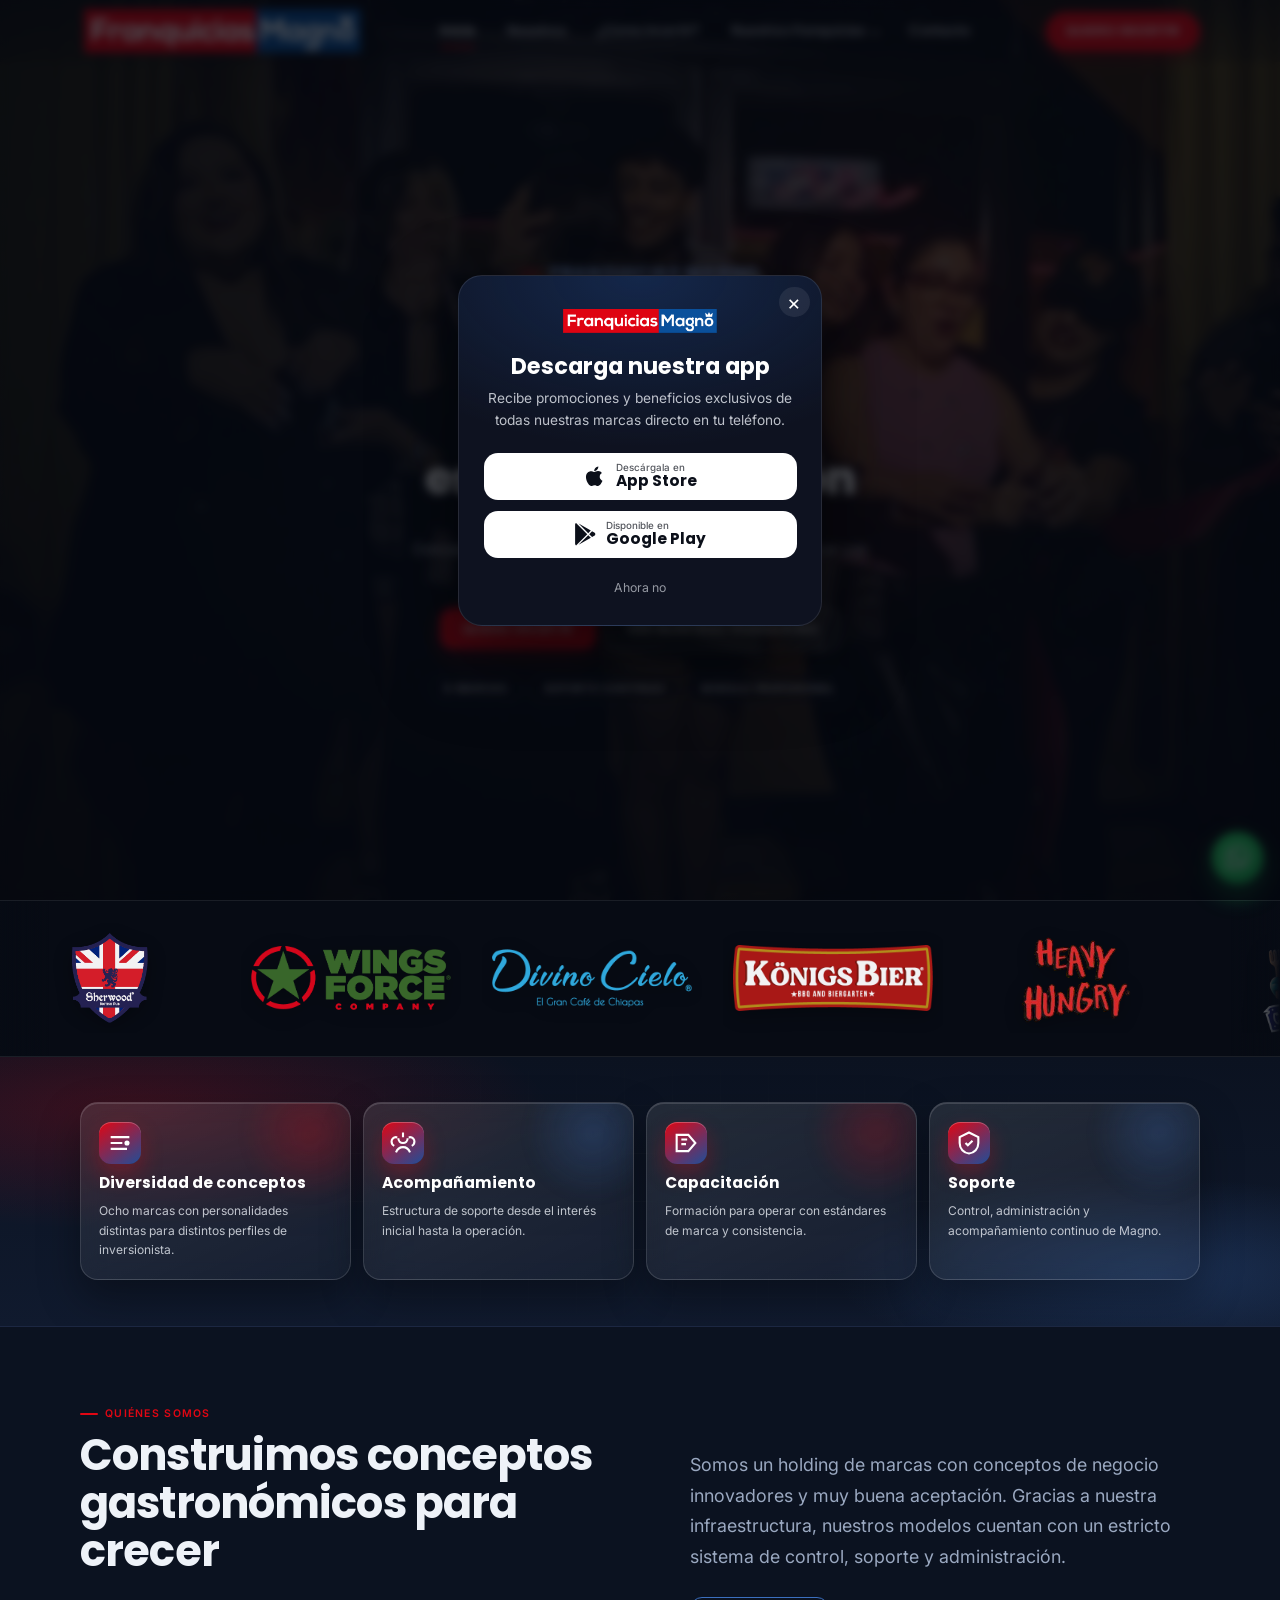
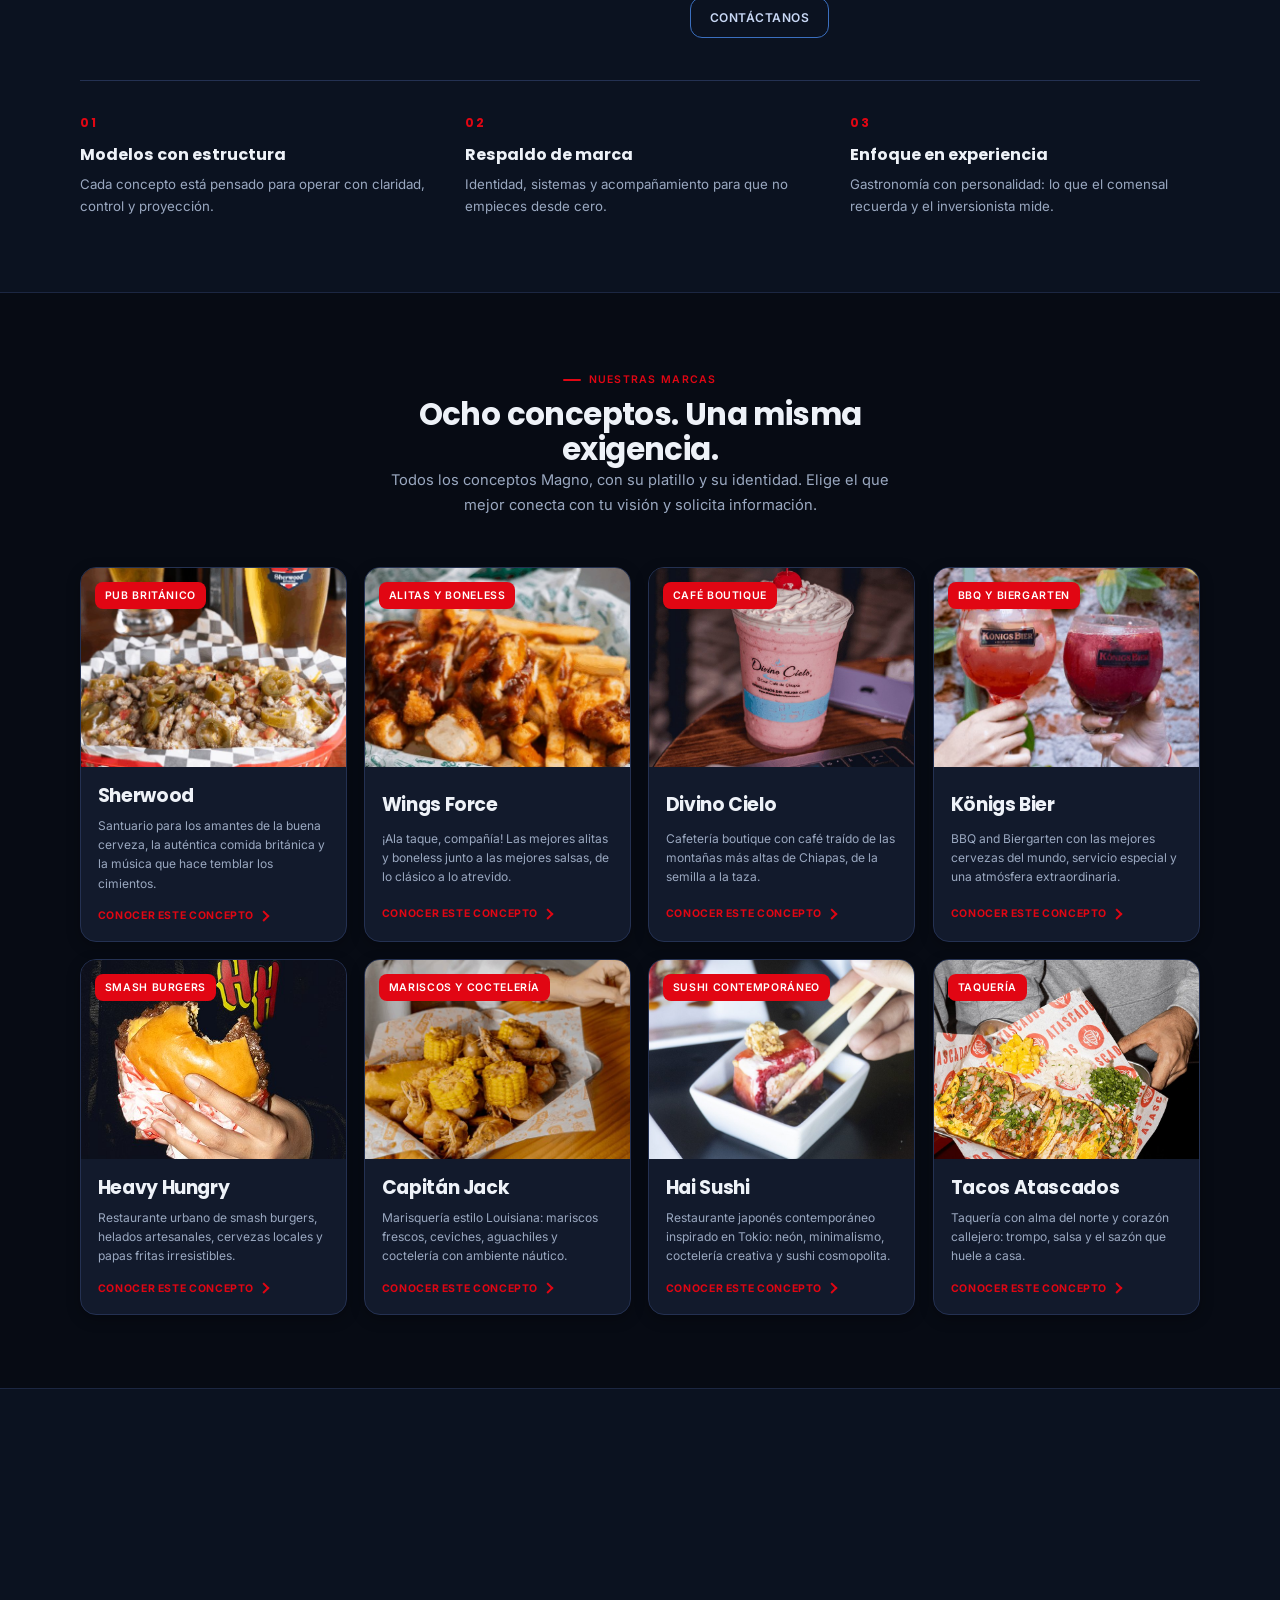
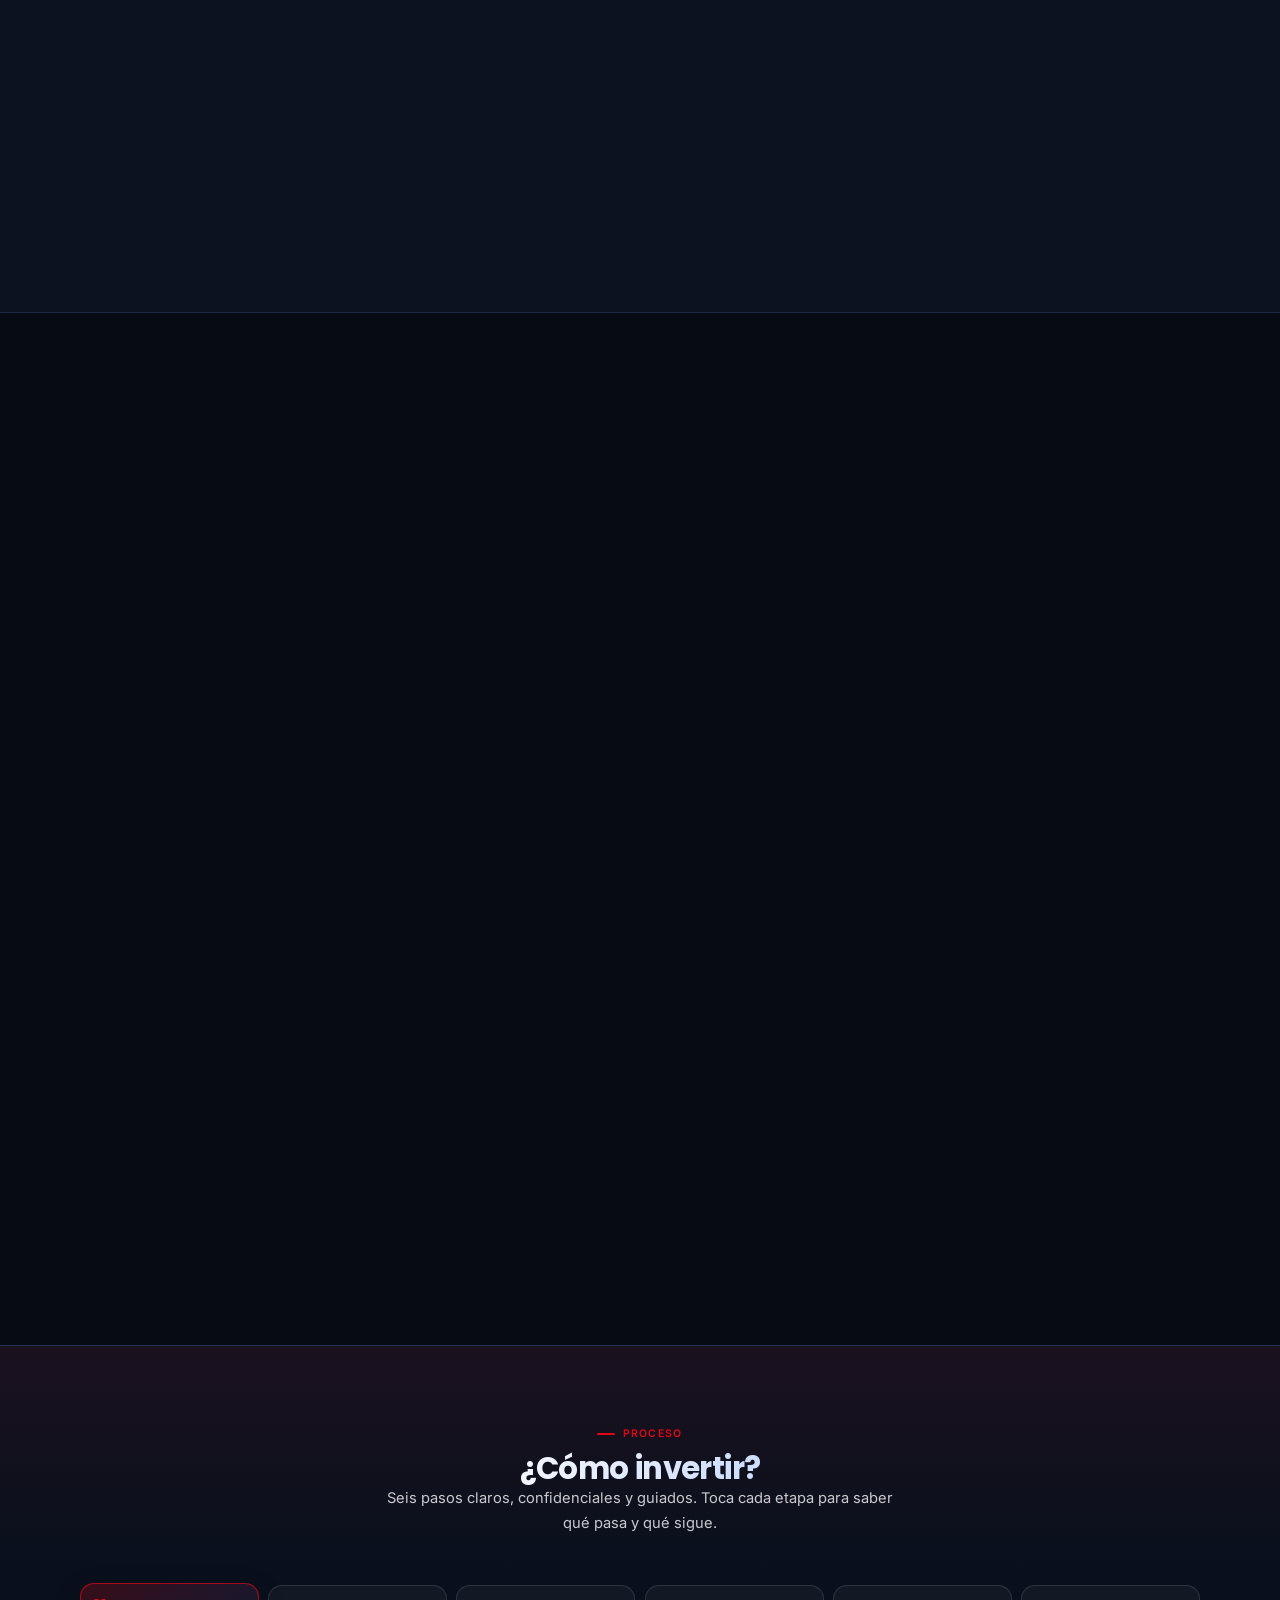
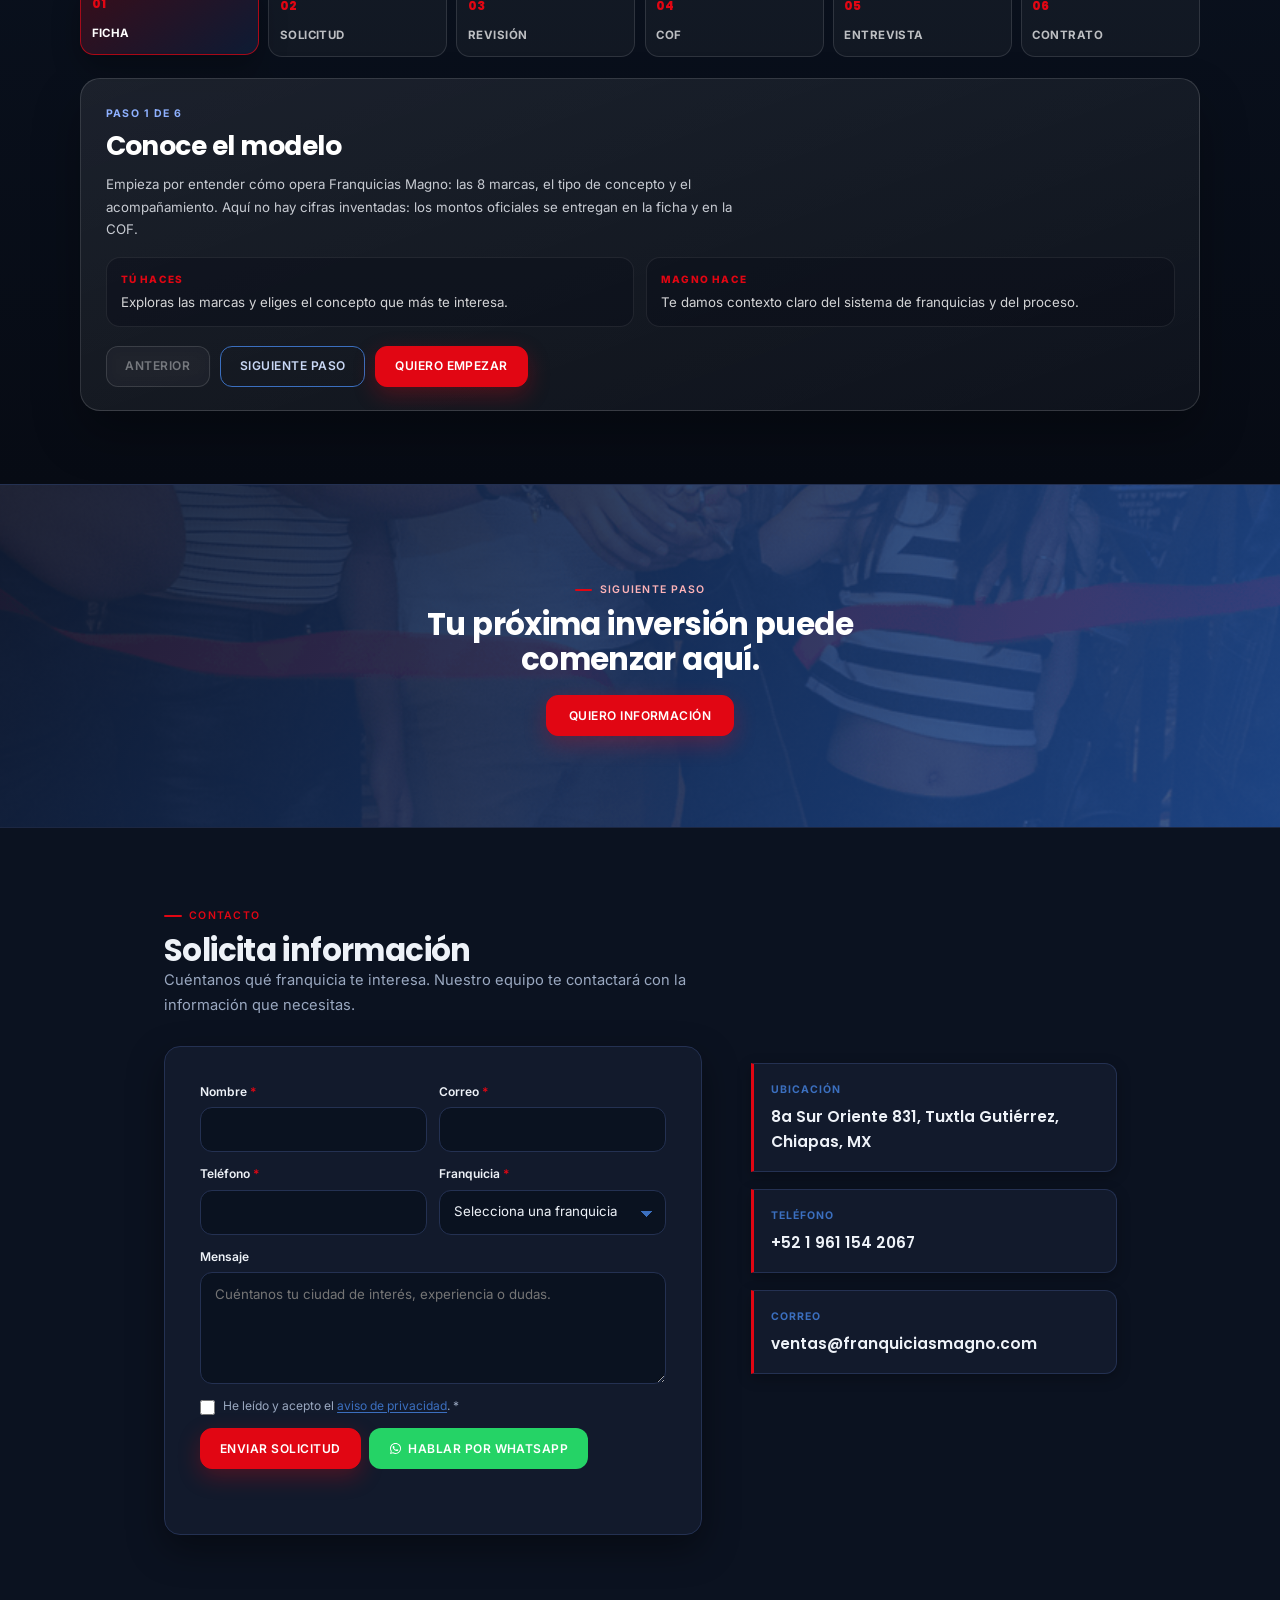
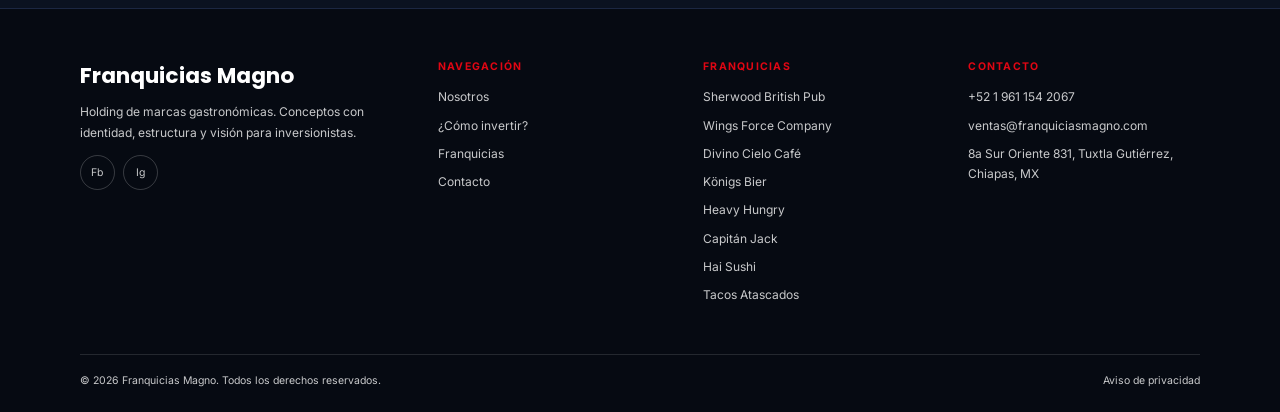
==== commit 860df361: "Sitio responsivo: menu hamburguesa en tablet, galerias y secciones adaptadas a movil y laptop Co-aut" ====
--- a/index.html
+++ b/index.html
@@ -30,9 +30,9 @@
 
     <link rel="stylesheet" href="css/style.css?v=22" />
     <link rel="stylesheet" href="css/components.css?v=45" />
-    <link rel="stylesheet" href="css/brands.css?v=49" />
+    <link rel="stylesheet" href="css/brands.css?v=50" />
     <link rel="stylesheet" href="css/motion.css?v=26" />
-    <link rel="stylesheet" href="css/responsive.css?v=23" />
+    <link rel="stylesheet" href="css/responsive.css?v=26" />
     <link rel="icon" href="assets/logos/magno-mark.png" type="image/png" />
     <link rel="preload" as="image" href="assets/images/hero/foto-inicio.png" />
     <script type="application/ld+json">
--- a/css/brands.css
+++ b/css/brands.css
@@ -1456,9 +1456,9 @@
 /* Galería de marca: celdas iguales, cada foto completa */
 .brand-page .gallery-editorial {
   display: grid;
-  grid-template-columns: 1fr;
+  grid-template-columns: repeat(2, minmax(0, 1fr));
   grid-template-rows: none;
-  gap: 0.85rem;
+  gap: 0.6rem;
 }
 
 .brand-page .gallery-editorial__item,
@@ -1507,7 +1507,8 @@
 
 @media (min-width: 640px) {
   .brand-page .gallery-editorial {
-    grid-template-columns: repeat(2, minmax(0, 1fr));
+    grid-template-columns: repeat(3, minmax(0, 1fr));
+    gap: 0.85rem;
   }
 }
 
--- a/css/responsive.css
+++ b/css/responsive.css
@@ -18,9 +18,21 @@
   }
 }
 
-@media (min-width: 768px) {
+@media (min-width: 640px) {
   .site-header__cta {
     display: inline-flex;
+    margin-left: auto;
+    margin-right: 0.75rem;
+  }
+
+  .site-footer__grid {
+    grid-template-columns: repeat(2, 1fr);
+  }
+}
+
+@media (min-width: 1100px) {
+  .site-header__cta {
+    margin: 0;
   }
 
   .nav-toggle {
@@ -35,6 +47,27 @@
     display: none;
   }
 
+  .site-nav__link {
+    white-space: nowrap;
+  }
+}
+
+@media (min-width: 1100px) and (max-width: 1279px) {
+  .site-nav {
+    gap: 0.1rem;
+  }
+
+  .site-nav__link {
+    padding-inline: 0.7rem;
+    font-size: 0.95rem;
+  }
+
+  .site-header__cta {
+    padding-inline: 1.1rem;
+  }
+}
+
+@media (min-width: 768px) {
   .carousel__track {
     grid-auto-columns: calc(50% - var(--space-5) / 2);
   }
@@ -43,38 +76,42 @@
     grid-template-columns: repeat(2, 1fr);
   }
 
-  .feature-grid {
-    grid-template-columns: repeat(2, 1fr);
-  }
-
   .form-row--2 {
     grid-template-columns: repeat(2, 1fr);
   }
 
+  .contact-aside {
+    grid-template-columns: repeat(auto-fit, minmax(13rem, 1fr));
+  }
+
+  .about-split {
+    grid-template-columns: 1fr 1fr;
+  }
+
+  .timeline {
+    gap: var(--space-6);
+  }
+}
+
+@media (min-width: 1024px) {
   .form-section {
     grid-template-columns: 1.25fr 0.85fr;
     align-items: center;
     gap: clamp(2rem, 4vw, 3.5rem);
   }
 
+  .contact-aside {
+    grid-template-columns: 1fr;
+  }
+
   .site-footer__grid {
     grid-template-columns: 1.4fr 1fr 1fr 1fr;
   }
 
-  .about-split {
-    grid-template-columns: 1fr 1fr;
-  }
-
   .trust-bar__grid {
     grid-template-columns: repeat(4, 1fr);
   }
 
-  .timeline {
-    gap: var(--space-6);
-  }
-}
-
-@media (min-width: 1024px) {
   .carousel__track {
     grid-auto-columns: calc(25% - (var(--space-5) * 3 / 4));
   }
@@ -83,9 +120,6 @@
     grid-template-columns: repeat(4, 1fr);
   }
 
-  .feature-grid {
-    grid-template-columns: repeat(5, 1fr);
-  }
 
   .gallery-editorial {
     grid-template-columns: repeat(4, 2fr);
@@ -136,10 +170,13 @@
   }
 }
 
-@media (max-width: 767px) {
+@media (max-width: 1099px) {
   .mega-menu {
     display: none;
   }
+}
+
+@media (max-width: 767px) {
 
   .btn-group {
     width: 100%;
@@ -214,3 +251,127 @@
     --container-xl: 90rem;
   }
 }
+
+/* "Por que invertir": 2 / 3+2 / 5 columnas sin huerfanas */
+@media (min-width: 560px) {
+  .feature-grid {
+    grid-template-columns: repeat(2, 1fr);
+  }
+
+  .feature-grid > :last-child:nth-child(odd) {
+    grid-column: 1 / -1;
+  }
+}
+
+@media (min-width: 900px) {
+  .feature-grid {
+    grid-template-columns: repeat(6, 1fr);
+  }
+
+  .feature-grid > * {
+    grid-column: span 2;
+  }
+
+  .feature-grid > :nth-child(4),
+  .feature-grid > :nth-child(5) {
+    grid-column: span 3;
+  }
+
+  .feature-grid > :last-child:nth-child(odd) {
+    grid-column: span 3;
+  }
+}
+
+@media (min-width: 1200px) {
+  .feature-grid {
+    grid-template-columns: repeat(5, 1fr);
+  }
+
+  .feature-grid > *,
+  .feature-grid > :nth-child(4),
+  .feature-grid > :nth-child(5),
+  .feature-grid > :last-child:nth-child(odd) {
+    grid-column: auto;
+  }
+}
+
+/* Galeria del inicio en movil y tablet: cuadricula compacta */
+@media (max-width: 1023px) {
+  #experiencia .gallery-editorial {
+    grid-template-columns: repeat(2, 1fr);
+    gap: 0.6rem;
+  }
+
+  #experiencia .gallery-editorial__item {
+    min-height: 0;
+    aspect-ratio: 1 / 1;
+  }
+
+  #experiencia .gallery-editorial__item:first-child,
+  #experiencia .gallery-editorial__item:last-child:nth-child(even) {
+    grid-column: 1 / -1;
+    min-height: 0;
+    aspect-ratio: 16 / 9;
+  }
+
+  #experiencia .gallery-editorial__item img {
+    height: 100%;
+    min-height: 0;
+  }
+}
+
+/* Pilares en movil: 2 columnas compactas */
+@media (max-width: 479px) {
+  .trust-bar__grid {
+    grid-template-columns: repeat(2, 1fr);
+    gap: 0.75rem;
+  }
+
+  .trust-card {
+    padding: 1.1rem 0.95rem;
+  }
+
+  .trust-card__label {
+    font-size: 0.98rem;
+  }
+
+  .trust-card__text {
+    font-size: 0.8rem;
+    line-height: 1.5;
+  }
+}
+
+/* Telefonos muy angostos */
+@media (max-width: 360px) {
+  .trust-bar__grid {
+    grid-template-columns: 1fr;
+  }
+}
+
+@media (min-width: 640px) and (max-width: 1023px) {
+  #experiencia .gallery-editorial {
+    grid-template-columns: repeat(3, 1fr);
+  }
+
+  #experiencia .gallery-editorial__item {
+    aspect-ratio: 4 / 3;
+  }
+
+  #experiencia .gallery-editorial__item:first-child,
+  #experiencia .gallery-editorial__item:last-child:nth-child(even) {
+    aspect-ratio: 21 / 9;
+  }
+}
+
+.contact-aside__value,
+.contact-aside__value a,
+.site-footer__links a {
+  overflow-wrap: anywhere;
+}
+
+/* Tarjetas de franquicias del inicio en movil: foto mas horizontal */
+@media (max-width: 639px) {
+  .franchise-card__media {
+    aspect-ratio: 16 / 10;
+  }
+}
